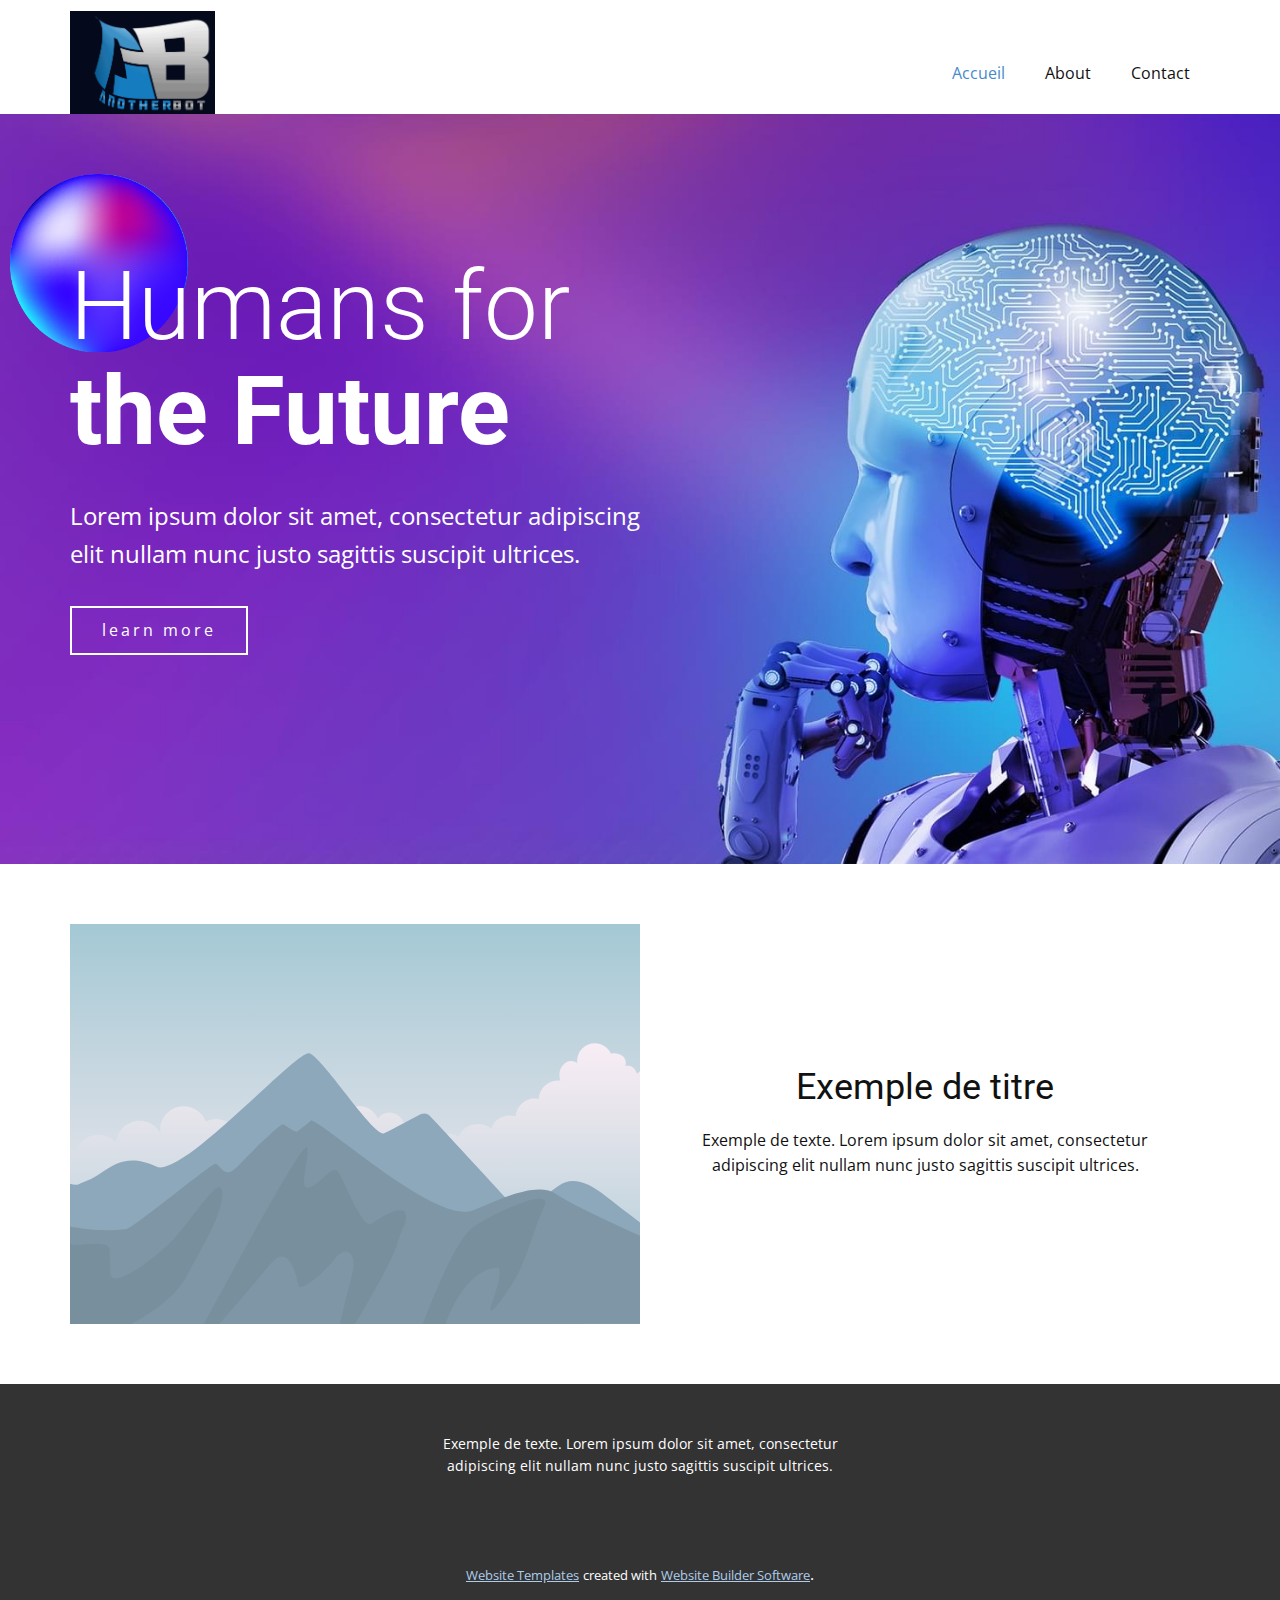
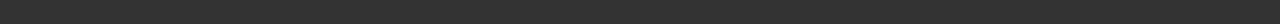
==== index.html @ a8e1d2a5 "new site" ====
<!DOCTYPE html>
<html style="font-size: 16px;">
  <head>
    <meta name="viewport" content="width=device-width, initial-scale=1.0">
    <meta charset="utf-8">
    <meta name="keywords" content="Humans for the Future">
    <meta name="description" content="">
    <meta name="page_type" content="np-template-header-footer-from-plugin">
    <title>Accueil</title>
    <link rel="stylesheet" href="nicepage.css" media="screen">
<link rel="stylesheet" href="Accueil.css" media="screen">
    <script class="u-script" type="text/javascript" src="jquery.js" defer=""></script>
    <script class="u-script" type="text/javascript" src="nicepage.js" defer=""></script>
    <meta name="generator" content="Nicepage 4.2.6, nicepage.com">
    <link id="u-theme-google-font" rel="stylesheet" href="https://fonts.googleapis.com/css?family=Roboto:100,100i,300,300i,400,400i,500,500i,700,700i,900,900i|Open+Sans:300,300i,400,400i,600,600i,700,700i,800,800i">
    
    
    
    <script type="application/ld+json">{
		"@context": "http://schema.org",
		"@type": "Organization",
		"name": "",
		"logo": "images/logoV4_00000.gif"
}</script>
    <meta name="theme-color" content="#478ac9">
    <meta property="og:title" content="Accueil">
    <meta property="og:type" content="website">
  </head>
  <body data-home-page="Accueil.html" data-home-page-title="Accueil" class="u-body"><header class="u-clearfix u-header u-header" id="sec-7fdd"><div class="u-clearfix u-sheet u-sheet-1">
        <a href="https://nicepage.com" class="u-image u-logo u-image-1" data-image-width="1217" data-image-height="878">
          <img src="images/logoV4_00000.gif" class="u-logo-image u-logo-image-1">
        </a>
        <nav class="u-menu u-menu-dropdown u-offcanvas u-menu-1">
          <div class="menu-collapse" style="font-size: 1rem; letter-spacing: 0px;">
            <a class="u-button-style u-custom-left-right-menu-spacing u-custom-padding-bottom u-custom-top-bottom-menu-spacing u-nav-link u-text-active-palette-1-base u-text-hover-palette-2-base" href="#">
              <svg viewBox="0 0 24 24"><use xmlns:xlink="http://www.w3.org/1999/xlink" xlink:href="#menu-hamburger"></use></svg>
              <svg version="1.1" xmlns="http://www.w3.org/2000/svg" xmlns:xlink="http://www.w3.org/1999/xlink"><defs><symbol id="menu-hamburger" viewBox="0 0 16 16" style="width: 16px; height: 16px;"><rect y="1" width="16" height="2"></rect><rect y="7" width="16" height="2"></rect><rect y="13" width="16" height="2"></rect>
</symbol>
</defs></svg>
            </a>
          </div>
          <div class="u-nav-container">
            <ul class="u-nav u-unstyled u-nav-1"><li class="u-nav-item"><a class="u-button-style u-nav-link u-text-active-palette-1-base u-text-hover-palette-2-base" href="Accueil.html" style="padding: 10px 20px;">Accueil</a>
</li><li class="u-nav-item"><a class="u-button-style u-nav-link u-text-active-palette-1-base u-text-hover-palette-2-base" href="About.html" style="padding: 10px 20px;">About</a>
</li><li class="u-nav-item"><a class="u-button-style u-nav-link u-text-active-palette-1-base u-text-hover-palette-2-base" href="Contact.html" style="padding: 10px 20px;">Contact</a>
</li></ul>
          </div>
          <div class="u-nav-container-collapse">
            <div class="u-black u-container-style u-inner-container-layout u-opacity u-opacity-95 u-sidenav">
              <div class="u-inner-container-layout u-sidenav-overflow">
                <div class="u-menu-close"></div>
                <ul class="u-align-center u-nav u-popupmenu-items u-unstyled u-nav-2"><li class="u-nav-item"><a class="u-button-style u-nav-link" href="Accueil.html">Accueil</a>
</li><li class="u-nav-item"><a class="u-button-style u-nav-link" href="About.html">About</a>
</li><li class="u-nav-item"><a class="u-button-style u-nav-link" href="Contact.html">Contact</a>
</li></ul>
              </div>
            </div>
            <div class="u-black u-menu-overlay u-opacity u-opacity-70"></div>
          </div>
        </nav>
      </div></header>
    <section class="u-clearfix u-image u-section-1" id="carousel_2668">
      <div class="u-clearfix u-sheet u-valign-top-xl u-sheet-1">
        <img src="images/circlegradient2.png" alt="" class="u-image u-image-default u-image-1">
        <h1 class="u-text u-text-body-alt-color u-title u-text-1">Humans for <b>the Future</b>
        </h1>
        <p class="u-large-text u-text u-text-body-alt-color u-text-variant u-text-2">Lorem ipsum dolor sit amet, consectetur adipiscing elit nullam nunc justo sagittis suscipit ultrices.</p>
        <a href="https://nicepage.com/website-builder" class="u-border-2 u-border-white u-btn u-button-style u-btn-1">learn more</a>
      </div>
    </section>
    <section class="u-clearfix u-section-2" id="sec-97ec">
      <div class="u-clearfix u-sheet u-sheet-1">
        <div class="u-clearfix u-expanded-width u-layout-wrap u-layout-wrap-1">
          <div class="u-layout">
            <div class="u-layout-row">
              <div class="u-container-style u-image u-layout-cell u-size-30 u-image-1" data-image-width="400" data-image-height="265">
                <div class="u-container-layout u-container-layout-1"></div>
              </div>
              <div class="u-align-center u-container-style u-layout-cell u-size-30 u-layout-cell-2">
                <div class="u-container-layout u-valign-middle u-container-layout-2">
                  <h2 class="u-text u-text-default u-text-1">Exemple de titre</h2>
                  <p class="u-text u-text-default u-text-2"> Exemple de texte. Lorem ipsum dolor sit amet, consectetur adipiscing elit nullam nunc justo sagittis suscipit ultrices.</p>
                </div>
              </div>
            </div>
          </div>
        </div>
      </div>
    </section>
    
    
    <footer class="u-align-center u-clearfix u-footer u-grey-80 u-footer" id="sec-769c"><div class="u-clearfix u-sheet u-sheet-1">
        <p class="u-small-text u-text u-text-variant u-text-1"> Exemple de texte. Lorem ipsum dolor sit amet, consectetur adipiscing elit nullam nunc justo sagittis suscipit ultrices.</p>
      </div></footer>
    <section class="u-backlink u-clearfix u-grey-80">
      <a class="u-link" href="https://nicepage.com/website-templates" target="_blank">
        <span>Website Templates</span>
      </a>
      <p class="u-text">
        <span>created with</span>
      </p>
      <a class="u-link" href="" target="_blank">
        <span>Website Builder Software</span>
      </a>. 
    </section>
  </body>
</html>
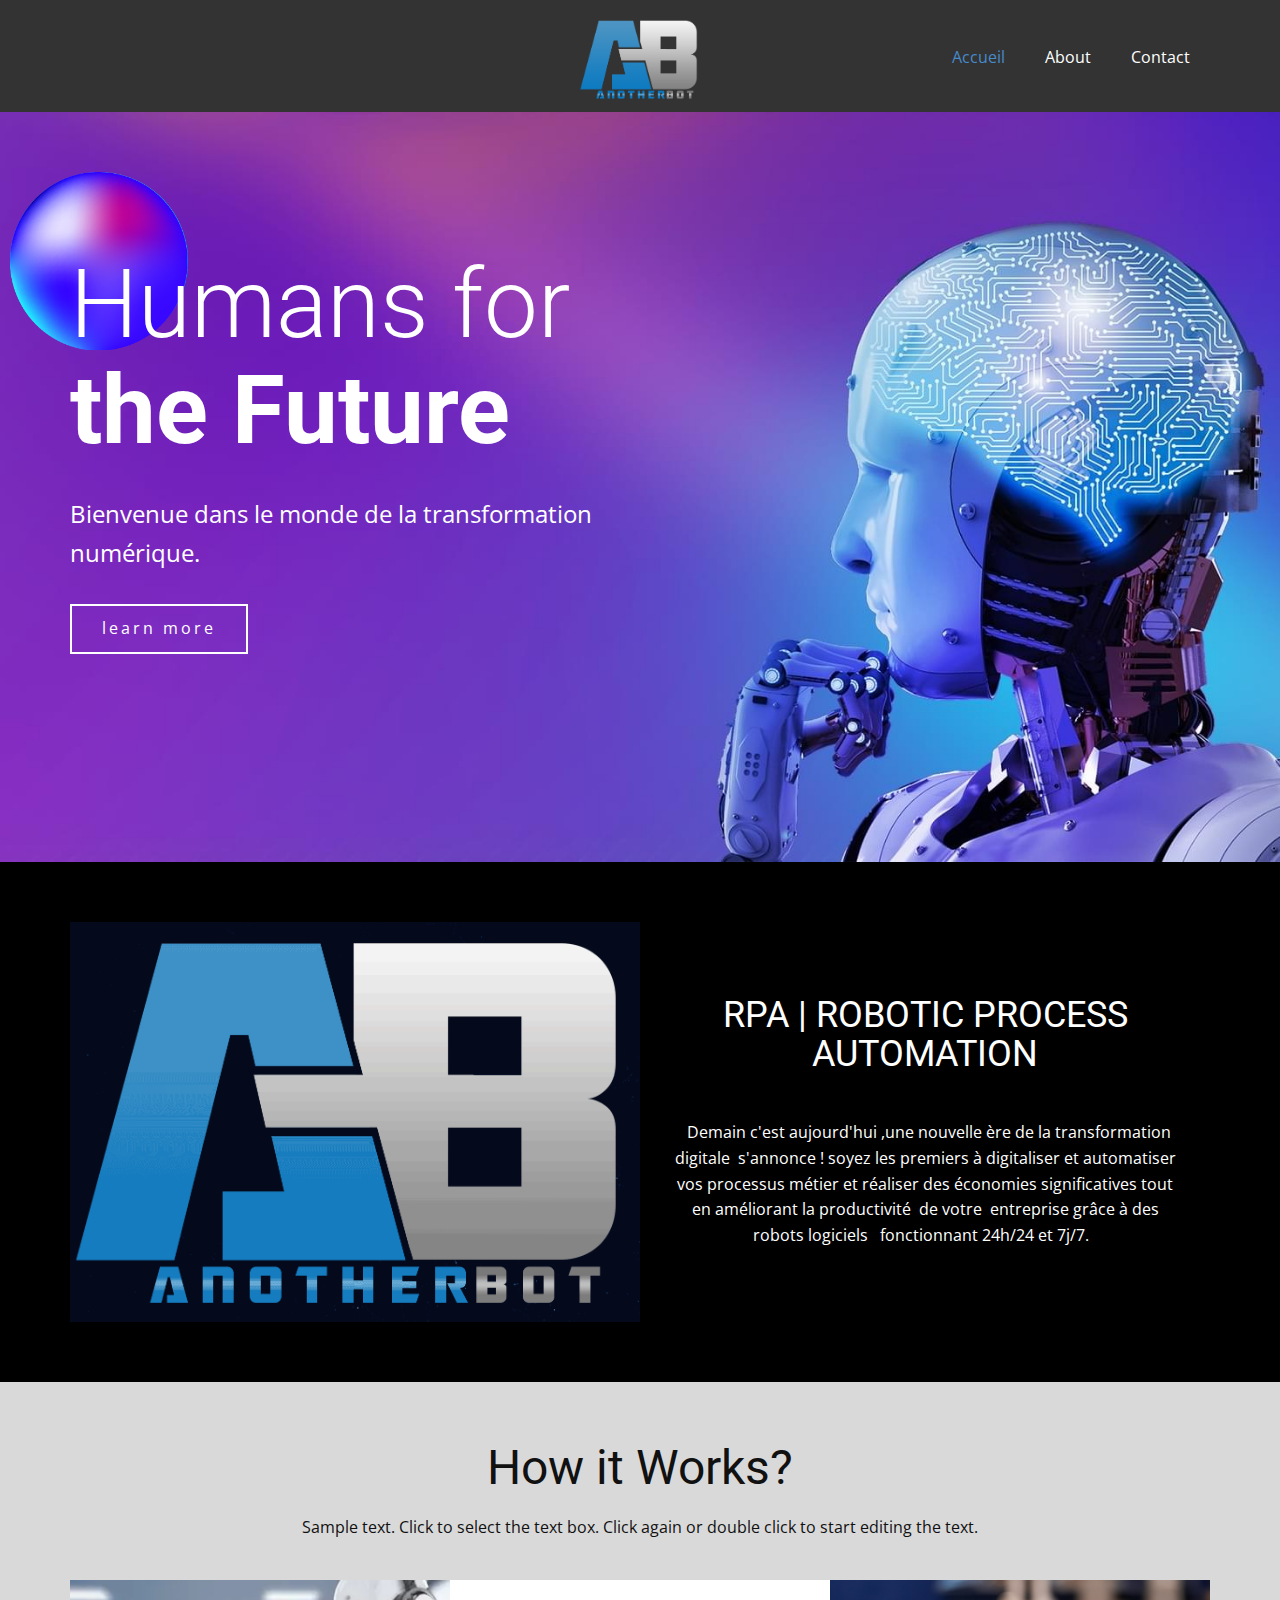
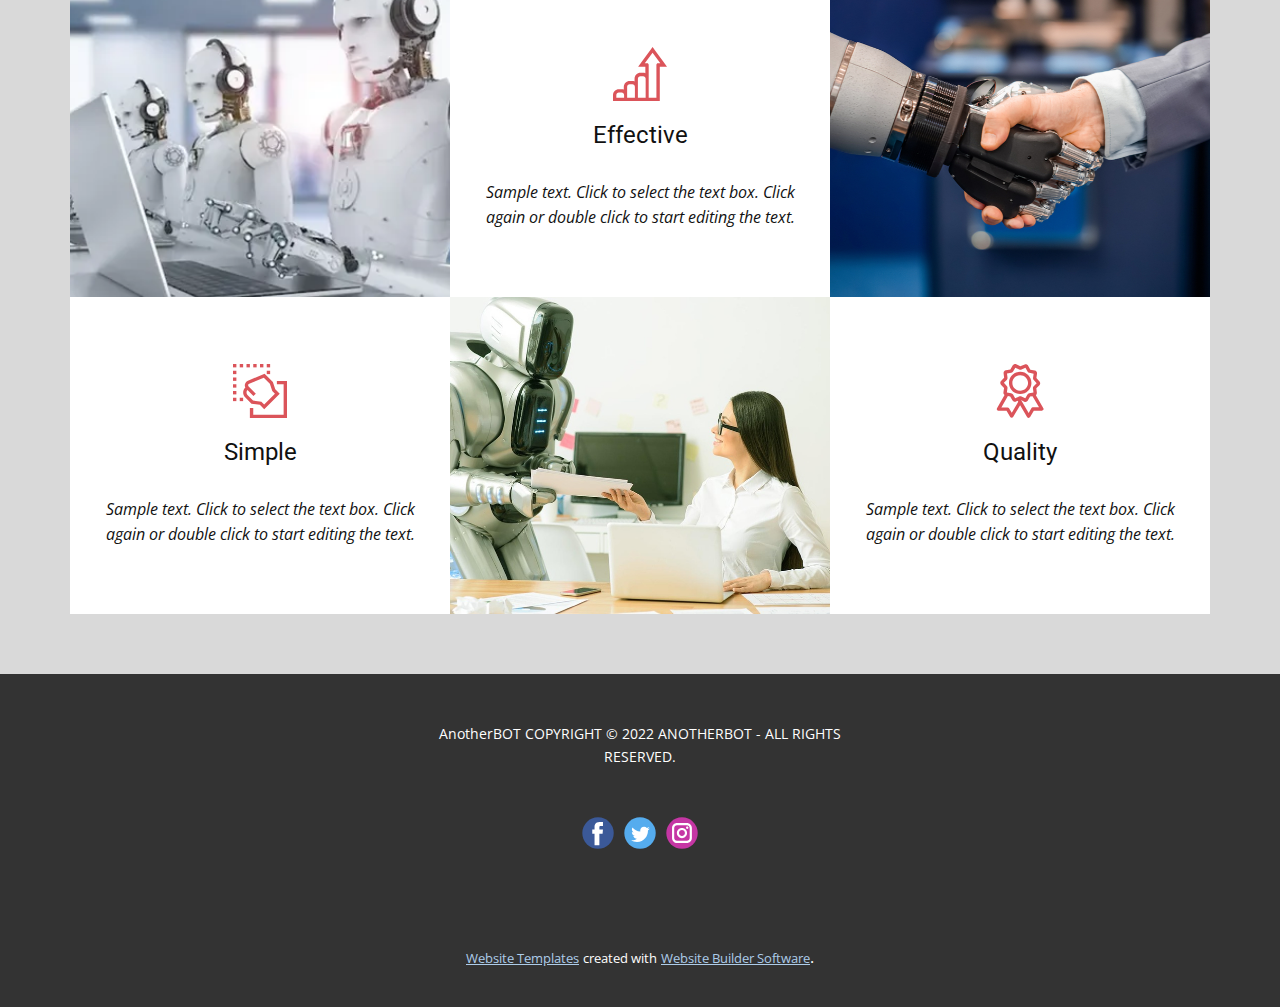
==== commit d52ec75b: "new add" ====
--- a/index.html
+++ b/index.html
@@ -3,7 +3,7 @@
   <head>
     <meta name="viewport" content="width=device-width, initial-scale=1.0">
     <meta charset="utf-8">
-    <meta name="keywords" content="Humans for the Future">
+    <meta name="keywords" content="Humans for the Future, ​​RPA | ROBOTIC PROCESS AUTOMATION, How it Works?">
     <meta name="description" content="">
     <meta name="page_type" content="np-template-header-footer-from-plugin">
     <title>Accueil</title>
@@ -16,19 +16,29 @@
     
     
     
+    
     <script type="application/ld+json">{
 		"@context": "http://schema.org",
 		"@type": "Organization",
 		"name": "",
-		"logo": "images/logoV4_00000.gif"
+		"logo": "images/logoV4.png",
+		"sameAs": [
+				"https://facebook.com/name",
+				"https://twitter.com/name",
+				"https://instagram.com/name"
+		]
 }</script>
     <meta name="theme-color" content="#478ac9">
+    <meta name="twitter:site" content="@">
+    <meta name="twitter:card" content="summary_large_image">
+    <meta name="twitter:title" content="Accueil">
+    <meta name="twitter:description" content="">
     <meta property="og:title" content="Accueil">
     <meta property="og:type" content="website">
   </head>
-  <body data-home-page="Accueil.html" data-home-page-title="Accueil" class="u-body"><header class="u-clearfix u-header u-header" id="sec-7fdd"><div class="u-clearfix u-sheet u-sheet-1">
+  <body data-home-page="Accueil.html" data-home-page-title="Accueil" class="u-body"><header class="u-clearfix u-grey-80 u-header u-sticky-600d u-header" id="sec-7fdd"><div class="u-clearfix u-sheet u-sheet-1">
         <a href="https://nicepage.com" class="u-image u-logo u-image-1" data-image-width="1217" data-image-height="878">
-          <img src="images/logoV4_00000.gif" class="u-logo-image u-logo-image-1">
+          <img src="images/logoV4.png" class="u-logo-image u-logo-image-1">
         </a>
         <nav class="u-menu u-menu-dropdown u-offcanvas u-menu-1">
           <div class="menu-collapse" style="font-size: 1rem; letter-spacing: 0px;">
@@ -39,19 +49,19 @@
 </defs></svg>
             </a>
           </div>
-          <div class="u-nav-container">
+          <div class="u-custom-menu u-nav-container">
             <ul class="u-nav u-unstyled u-nav-1"><li class="u-nav-item"><a class="u-button-style u-nav-link u-text-active-palette-1-base u-text-hover-palette-2-base" href="Accueil.html" style="padding: 10px 20px;">Accueil</a>
 </li><li class="u-nav-item"><a class="u-button-style u-nav-link u-text-active-palette-1-base u-text-hover-palette-2-base" href="About.html" style="padding: 10px 20px;">About</a>
-</li><li class="u-nav-item"><a class="u-button-style u-nav-link u-text-active-palette-1-base u-text-hover-palette-2-base" href="Contact.html" style="padding: 10px 20px;">Contact</a>
+</li><li class="u-nav-item"><a class="u-button-style u-nav-link u-text-active-palette-1-base u-text-hover-palette-2-base" href="mailto:asahlali@another-bot.com" style="padding: 10px 20px;">Contact</a>
 </li></ul>
           </div>
-          <div class="u-nav-container-collapse">
+          <div class="u-custom-menu u-nav-container-collapse">
             <div class="u-black u-container-style u-inner-container-layout u-opacity u-opacity-95 u-sidenav">
               <div class="u-inner-container-layout u-sidenav-overflow">
                 <div class="u-menu-close"></div>
-                <ul class="u-align-center u-nav u-popupmenu-items u-unstyled u-nav-2"><li class="u-nav-item"><a class="u-button-style u-nav-link" href="Accueil.html">Accueil</a>
-</li><li class="u-nav-item"><a class="u-button-style u-nav-link" href="About.html">About</a>
-</li><li class="u-nav-item"><a class="u-button-style u-nav-link" href="Contact.html">Contact</a>
+                <ul class="u-align-center u-nav u-popupmenu-items u-unstyled u-nav-2"><li class="u-nav-item"><a class="u-button-style u-nav-link" href="Accueil.html" style="padding: 10px 20px;">Accueil</a>
+</li><li class="u-nav-item"><a class="u-button-style u-nav-link" href="About.html" style="padding: 10px 20px;">About</a>
+</li><li class="u-nav-item"><a class="u-button-style u-nav-link" href="mailto:asahlali@another-bot.com" style="padding: 10px 20px;">Contact</a>
 </li></ul>
               </div>
             </div>
@@ -64,22 +74,80 @@
         <img src="images/circlegradient2.png" alt="" class="u-image u-image-default u-image-1">
         <h1 class="u-text u-text-body-alt-color u-title u-text-1">Humans for <b>the Future</b>
         </h1>
-        <p class="u-large-text u-text u-text-body-alt-color u-text-variant u-text-2">Lorem ipsum dolor sit amet, consectetur adipiscing elit nullam nunc justo sagittis suscipit ultrices.</p>
+        <p class="u-large-text u-text u-text-body-alt-color u-text-variant u-text-2"> Bienvenue dans le monde de la transformation numérique.</p>
         <a href="https://nicepage.com/website-builder" class="u-border-2 u-border-white u-btn u-button-style u-btn-1">learn more</a>
       </div>
     </section>
-    <section class="u-clearfix u-section-2" id="sec-97ec">
+    <section class="u-black u-clearfix u-section-2" id="sec-97ec">
       <div class="u-clearfix u-sheet u-sheet-1">
         <div class="u-clearfix u-expanded-width u-layout-wrap u-layout-wrap-1">
           <div class="u-layout">
             <div class="u-layout-row">
-              <div class="u-container-style u-image u-layout-cell u-size-30 u-image-1" data-image-width="400" data-image-height="265">
+              <div class="u-container-style u-image u-layout-cell u-size-30 u-image-1" data-image-width="1217" data-image-height="878">
                 <div class="u-container-layout u-container-layout-1"></div>
               </div>
               <div class="u-align-center u-container-style u-layout-cell u-size-30 u-layout-cell-2">
                 <div class="u-container-layout u-valign-middle u-container-layout-2">
-                  <h2 class="u-text u-text-default u-text-1">Exemple de titre</h2>
-                  <p class="u-text u-text-default u-text-2"> Exemple de texte. Lorem ipsum dolor sit amet, consectetur adipiscing elit nullam nunc justo sagittis suscipit ultrices.</p>
+                  <h2 class="u-text u-text-default u-text-1"> RPA | ROBOTIC PROCESS AUTOMATION</h2>
+                  <p class="u-text u-text-default u-text-2">
+                    <br>&nbsp;&nbsp;Demain c'est aujourd'hui ,une nouvelle ère de la transformation digitale &nbsp;s'annonce ! soyez les premiers à digitaliser et automatiser vos processus métier et réaliser des économies significatives tout en améliorant la productivité &nbsp;de votre &nbsp;entreprise grâce à des robots logiciels &nbsp;&nbsp;fonctionnant 24h/24 et 7j/7.&nbsp;&nbsp;
+                  </p>
+                </div>
+              </div>
+            </div>
+          </div>
+        </div>
+      </div>
+    </section>
+    <section class="u-align-center-xs u-clearfix u-grey-15 u-section-3" id="sec-973d">
+      <div class="u-clearfix u-sheet u-valign-middle u-sheet-1">
+        <h1 class="u-align-center u-text u-text-default u-text-1">How it Works?</h1>
+        <p class="u-align-center u-text u-text-default u-text-2">Sample text. Click to select the text box. Click again or double click to start editing the text.</p>
+        <div class="u-clearfix u-expanded-width u-gutter-0 u-layout-wrap u-layout-wrap-1">
+          <div class="u-gutter-0 u-layout">
+            <div class="u-layout-col">
+              <div class="u-size-30">
+                <div class="u-layout-row">
+                  <div class="u-align-center u-container-style u-image u-layout-cell u-left-cell u-size-20 u-image-1" data-image-width="600" data-image-height="300">
+                    <div class="u-container-layout u-valign-middle u-container-layout-1"></div>
+                  </div>
+                  <div class="u-container-style u-layout-cell u-size-20 u-white u-layout-cell-2">
+                    <div class="u-container-layout u-valign-middle u-container-layout-2"><span class="u-icon u-icon-circle u-text-palette-2-base u-icon-1">
+                    <svg class="u-svg-link" preserveAspectRatio="xMidYMin slice" viewBox="0 0 128 128" style=""><use xmlns:xlink="http://www.w3.org/1999/xlink" xlink:href="#svg-68b8"></use></svg>
+                    <svg xmlns="http://www.w3.org/2000/svg" xmlns:xlink="http://www.w3.org/1999/xlink" version="1.1" xml:space="preserve" class="u-svg-content" viewBox="0 0 128 128" id="svg-68b8"><path d="m93.8 13.5 18.4 25.2h-5.7c-2 0-3.6 1.6-3.6 3.6v77.7h-18.3v-77.7c0-2-1.6-3.6-3.6-3.6h-5.7l18.5-25.2m-22.4 55.6c3.3 0 6 2.7 6 6.1v44.8h-18.4v-44.8c0-3.3 2.7-6.1 6-6.1h6.4m-25.5 19.4c3.3 0 6 2.7 6 6.1v25.4h-18.4v-25.5c0-3.3 2.7-6.1 6-6.1h6.4m-25.6 19.4c3.3 0 6 2.7 6 6.1v6.1h-18.4v-6.1c0-3.3 2.7-6.1 6-6.1h6.4m73.5-107.8-6.4 8.7-18.4 25.2-9.4 12.8h17.1v15.4c-1.6-0.7-3.4-1-5.2-1h-6.5c-7.7 0-13.9 6.3-13.9 14.1v6.3c-1.6-0.7-3.4-1-5.2-1h-6.4c-7.7 0-13.9 6.3-13.9 14.1v6.3c-1.6-0.7-3.4-1-5.2-1h-6.4c-7.7-0.1-14 6.2-14 14v14.1h110.9v-81.3h17.1l-9.4-12.8-18.4-25.2-6.4-8.7z"></path></svg>
+                  </span>
+                      <h4 class="u-align-center u-text u-text-default u-text-3">Effective</h4>
+                      <p class="u-align-center u-text u-text-4">Sample text. Click to select the text box. Click again or double click to start editing the text.</p>
+                    </div>
+                  </div>
+                  <div class="u-align-center u-container-style u-image u-layout-cell u-right-cell u-size-20 u-image-2" data-image-width="800" data-image-height="600">
+                    <div class="u-container-layout u-valign-middle u-container-layout-3"></div>
+                  </div>
+                </div>
+              </div>
+              <div class="u-size-30">
+                <div class="u-layout-row">
+                  <div class="u-container-style u-layout-cell u-left-cell u-size-20 u-white u-layout-cell-4">
+                    <div class="u-container-layout u-valign-middle u-container-layout-4"><span class="u-icon u-icon-circle u-text-palette-2-base u-icon-2">
+                    <svg class="u-svg-link" preserveAspectRatio="xMidYMin slice" viewBox="0 0 128 128" style=""><use xmlns:xlink="http://www.w3.org/1999/xlink" xlink:href="#svg-936d"></use></svg>
+                    <svg xmlns="http://www.w3.org/2000/svg" xmlns:xlink="http://www.w3.org/1999/xlink" version="1.1" xml:space="preserve" class="u-svg-content" viewBox="0 0 128 128" id="svg-936d"><polygon points="104 40 104 48 120 48 120 120 48 120 48 104 40 104 40 128 128 128 128 40"></polygon><rect x="80" width="8" height="8"></rect><rect x="16" width="8" height="8"></rect><rect x="32" width="8" height="8"></rect><rect x="16" y="80" width="8" height="8"></rect><rect x="48" width="8" height="8"></rect><rect x="64" width="8" height="8"></rect><rect width="8" height="8"></rect><rect y="48" width="8" height="8"></rect><rect y="64" width="8" height="8"></rect><rect y="32" width="8" height="8"></rect><rect y="16" width="8" height="8"></rect><rect x="80" y="16" width="8" height="8"></rect><rect y="80" width="8" height="8"></rect><path d="m63.6 96.8 10.4 10.4 36.8-36.8-10.6-10.6-5.7-17-19.6-19.5-39.5 16.2c-6.1 2.5-9.1 9.5-6.5 15.7l0.3 0.6-0.5 0.5c-6.2 6.2-6.2 16.4 0 22.6l15.1 15.1 19.8 2.8zm-31.6-29.2c0-2.1 0.8-4.2 2.3-5.7l14.1 14.1 5.7-5.7-17-17c-1.6-1.6-1.6-4.1 0-5.7 0.4-0.4 0.8-0.7 1.3-0.9l34.6-14 14.4 14.4 5.7 17 6.3 6.3-25.5 25.5-6.6-6.6-19.8-2.8-13.2-13.3c-1.5-1.5-2.3-3.5-2.3-5.6z"></path></svg>
+                  </span>
+                      <h4 class="u-align-center u-text u-text-5">Simple</h4>
+                      <p class="u-align-center u-text u-text-6">Sample text. Click to select the text box. Click again or double click to start editing the text.</p>
+                    </div>
+                  </div>
+                  <div class="u-align-center u-container-style u-image u-layout-cell u-size-20 u-image-3" data-image-width="1200" data-image-height="630">
+                    <div class="u-container-layout u-valign-middle u-container-layout-5"></div>
+                  </div>
+                  <div class="u-container-style u-layout-cell u-right-cell u-size-20 u-white u-layout-cell-6">
+                    <div class="u-container-layout u-valign-middle u-container-layout-6"><span class="u-icon u-icon-circle u-text-palette-2-base u-icon-3">
+                    <svg class="u-svg-link" preserveAspectRatio="xMidYMin slice" viewBox="0 0 128 128" style=""><use xmlns:xlink="http://www.w3.org/1999/xlink" xlink:href="#svg-dba1"></use></svg>
+                    <svg xmlns="http://www.w3.org/2000/svg" xmlns:xlink="http://www.w3.org/1999/xlink" version="1.1" xml:space="preserve" class="u-svg-content" viewBox="0 0 128 128" id="svg-dba1"><path d="m119.4 104.8-17.8-30.8c1.6-1.3 2.5-3.4 2.4-5.6l-1.3-10.7 7.4-7.6c2.3-2.3 2.4-6.1 0.2-8.8l-7.4-7.9 1.5-10.8c0.3-3.2-2-6.4-5.2-7l-10.7-2.1-5.2-9.4c-1.1-2.2-3.3-3.5-5.8-3.5-0.8 0-1.5 0.1-2.3 0.4l-10.4 4.4-9.6-4.6c-0.9-0.5-1.9-0.7-3-0.7-0.6 0-1.3 0.1-1.9 0.3-1.6 0.5-2.9 1.5-3.8 3l-5.3 9.4-10.7 1.9c-3.4 0.6-5.7 3.7-5.4 7.1l1.3 10.7-7.4 7.6c-2.3 2.3-2.4 6.1-0.2 8.8l7.4 7.9-1.5 10.8c-0.3 2.3 0.8 4.6 2.7 5.9l-17.9 31.3c-0.7 1.1-0.7 2.6-0.1 3.9v0.1l0.1 0.1c0.8 1.2 2 1.9 3.4 1.9h19.2l8.7 14.9c0.8 1.2 2 1.9 3.4 1.9s2.8-0.8 3.5-2l16.6-27.9 16.8 28.3c0.8 1.2 2 1.9 3.4 1.9s2.8-0.8 3.5-2l8.7-15.3h19.2c1.4 0 2.7-0.8 3.4-1.9 0.9-1.1 0.9-2.7 0.1-3.9zm-34.9 11.3-17.9-30.5 7.4 3.6c0.9 0.4 1.8 0.6 2.9 0.6 2.4 0 4.6-1.2 5.7-3.2l5.3-9.4 5.8-1 15.4 26.6h-14.7c-1.4 0-2.8 0.8-3.5 2l-6.4 11.3zm-40-0.3-6.5-11c-0.8-1.2-2-1.9-3.4-1.9h-14.8l15.5-27 5.4 0.9 5.2 9.3c1.1 2.2 3.3 3.5 5.8 3.5 0.8 0 1.5-0.1 2.3-0.4l0.5-0.1 3.9-1.8 1.4 2.4-15.3 26.1zm-11.9-78.1c1.4-1.4 2.1-3.4 1.8-5.3l-1.2-10 10.2-1.8c1.9-0.3 3.6-1.6 4.6-3.2l4.9-8.8 9 4.3c0.9 0.5 1.9 0.7 2.9 0.7s2-0.2 2.9-0.7l9.2-4.1 4.9 9.1c1.1 1.7 2.7 2.9 4.5 3.1l10 1.9-1.4 10c-0.3 1.9 0.3 4 1.7 5.3l6.9 7.3-7 7.1c-1.5 1.4-2.1 3.4-1.8 5.3l1.2 9.9-9.9 1.6c-2 0.3-3.7 1.6-4.6 3.2l-4.9 8.8-9-4.3c-0.9-0.5-1.9-0.7-2.9-0.7s-2 0.2-2.9 0.7l-9.2 4.2-4.9-9c-1.1-1.7-2.8-2.9-4.6-3.1l-10.1-1.8 1.4-10c0.3-1.9-0.3-4-1.7-5.3l-6.8-7.4 6.8-7z"></path><path d="m64.5 71c14.7 0 26.6-11.7 26.6-26.2 0-14.4-11.9-26.2-26.6-26.2s-26.6 11.7-26.6 26.2 11.9 26.2 26.6 26.2zm0-44.4c10.2 0 18.6 8.2 18.6 18.3s-8.3 18.3-18.6 18.3c-10.2 0-18.6-8.2-18.6-18.3s8.4-18.3 18.6-18.3z"></path></svg>
+                  </span>
+                      <h4 class="u-align-center u-text u-text-7">Quality</h4>
+                      <p class="u-align-center u-text u-text-8">Sample text. Click to select the text box. Click again or double click to start editing the text.</p>
+                    </div>
+                  </div>
                 </div>
               </div>
             </div>
@@ -90,7 +158,23 @@
     
     
     <footer class="u-align-center u-clearfix u-footer u-grey-80 u-footer" id="sec-769c"><div class="u-clearfix u-sheet u-sheet-1">
-        <p class="u-small-text u-text u-text-variant u-text-1"> Exemple de texte. Lorem ipsum dolor sit amet, consectetur adipiscing elit nullam nunc justo sagittis suscipit ultrices.</p>
+        <p class="u-small-text u-text u-text-variant u-text-1">AnotherBOT ​COPYRIGHT © 2022 ANOTHERBOT - ALL RIGHTS RESERVED.</p>
+        <div class="u-social-icons u-spacing-10 u-social-icons-1">
+          <a class="u-social-url" title="facebook" target="_blank" href="https://facebook.com/name"><span class="u-icon u-social-facebook u-social-icon u-icon-1"><svg class="u-svg-link" preserveAspectRatio="xMidYMin slice" viewBox="0 0 112 112" style=""><use xmlns:xlink="http://www.w3.org/1999/xlink" xlink:href="#svg-334d"></use></svg><svg class="u-svg-content" viewBox="0 0 112 112" x="0" y="0" id="svg-334d"><circle fill="currentColor" cx="56.1" cy="56.1" r="55"></circle><path fill="#FFFFFF" d="M73.5,31.6h-9.1c-1.4,0-3.6,0.8-3.6,3.9v8.5h12.6L72,58.3H60.8v40.8H43.9V58.3h-8V43.9h8v-9.2
+c0-6.7,3.1-17,17-17h12.5v13.9H73.5z"></path></svg></span>
+          </a>
+          <a class="u-social-url" title="twitter" target="_blank" href="https://twitter.com/name"><span class="u-icon u-social-icon u-social-twitter u-icon-2"><svg class="u-svg-link" preserveAspectRatio="xMidYMin slice" viewBox="0 0 112 112" style=""><use xmlns:xlink="http://www.w3.org/1999/xlink" xlink:href="#svg-8bf2"></use></svg><svg class="u-svg-content" viewBox="0 0 112 112" x="0" y="0" id="svg-8bf2"><circle fill="currentColor" class="st0" cx="56.1" cy="56.1" r="55"></circle><path fill="#FFFFFF" d="M83.8,47.3c0,0.6,0,1.2,0,1.7c0,17.7-13.5,38.2-38.2,38.2C38,87.2,31,85,25,81.2c1,0.1,2.1,0.2,3.2,0.2
+c6.3,0,12.1-2.1,16.7-5.7c-5.9-0.1-10.8-4-12.5-9.3c0.8,0.2,1.7,0.2,2.5,0.2c1.2,0,2.4-0.2,3.5-0.5c-6.1-1.2-10.8-6.7-10.8-13.1
+c0-0.1,0-0.1,0-0.2c1.8,1,3.9,1.6,6.1,1.7c-3.6-2.4-6-6.5-6-11.2c0-2.5,0.7-4.8,1.8-6.7c6.6,8.1,16.5,13.5,27.6,14
+c-0.2-1-0.3-2-0.3-3.1c0-7.4,6-13.4,13.4-13.4c3.9,0,7.3,1.6,9.8,4.2c3.1-0.6,5.9-1.7,8.5-3.3c-1,3.1-3.1,5.8-5.9,7.4
+c2.7-0.3,5.3-1,7.7-2.1C88.7,43,86.4,45.4,83.8,47.3z"></path></svg></span>
+          </a>
+          <a class="u-social-url" title="instagram" target="_blank" href="https://instagram.com/name"><span class="u-icon u-social-icon u-social-instagram u-icon-3"><svg class="u-svg-link" preserveAspectRatio="xMidYMin slice" viewBox="0 0 112 112" style=""><use xmlns:xlink="http://www.w3.org/1999/xlink" xlink:href="#svg-7329"></use></svg><svg class="u-svg-content" viewBox="0 0 112 112" x="0" y="0" id="svg-7329"><circle fill="currentColor" cx="56.1" cy="56.1" r="55"></circle><path fill="#FFFFFF" d="M55.9,38.2c-9.9,0-17.9,8-17.9,17.9C38,66,46,74,55.9,74c9.9,0,17.9-8,17.9-17.9C73.8,46.2,65.8,38.2,55.9,38.2
+z M55.9,66.4c-5.7,0-10.3-4.6-10.3-10.3c-0.1-5.7,4.6-10.3,10.3-10.3c5.7,0,10.3,4.6,10.3,10.3C66.2,61.8,61.6,66.4,55.9,66.4z"></path><path fill="#FFFFFF" d="M74.3,33.5c-2.3,0-4.2,1.9-4.2,4.2s1.9,4.2,4.2,4.2s4.2-1.9,4.2-4.2S76.6,33.5,74.3,33.5z"></path><path fill="#FFFFFF" d="M73.1,21.3H38.6c-9.7,0-17.5,7.9-17.5,17.5v34.5c0,9.7,7.9,17.6,17.5,17.6h34.5c9.7,0,17.5-7.9,17.5-17.5V38.8
+C90.6,29.1,82.7,21.3,73.1,21.3z M83,73.3c0,5.5-4.5,9.9-9.9,9.9H38.6c-5.5,0-9.9-4.5-9.9-9.9V38.8c0-5.5,4.5-9.9,9.9-9.9h34.5
+c5.5,0,9.9,4.5,9.9,9.9V73.3z"></path></svg></span>
+          </a>
+        </div>
       </div></footer>
     <section class="u-backlink u-clearfix u-grey-80">
       <a class="u-link" href="https://nicepage.com/website-templates" target="_blank">
--- a/nicepage.css
+++ b/nicepage.css
@@ -20998,12 +20998,12 @@
 .u-container-layout.u-color-1-dark-3:before,
 .u-table-alt-color-1-dark-3 tr:nth-child(even) {
   color: #ffffff;
-  background-color: #292e33;
+  background-color: #333129;
 }
 .u-button-style.u-color-1-dark-3,
 .u-button-style.u-color-1-dark-3[class*="u-border-"] {
   color: #ffffff !important;
-  background-color: #292e33 !important;
+  background-color: #333129 !important;
 }
 .u-button-style.u-color-1-dark-3:hover,
 .u-button-style.u-color-1-dark-3[class*="u-border-"]:hover,
@@ -21016,7 +21016,7 @@
 li.active > .u-button-style.u-button-style.u-color-1-dark-3,
 li.active > .u-button-style.u-button-style.u-color-1-dark-3[class*="u-border-"] {
   color: #ffffff !important;
-  background-color: #25292e !important;
+  background-color: #2e2c25 !important;
 }
 .u-hover-color-1-dark-3:hover,
 .u-hover-color-1-dark-3[class*="u-border-"]:hover,
@@ -21039,10 +21039,10 @@
 li.active > a.u-button-style.u-button-style.u-active-color-1-dark-3,
 li.active > a.u-button-style.u-button-style.u-active-color-1-dark-3[class*="u-border-"] {
   color: #ffffff !important;
-  background-color: #292e33 !important;
+  background-color: #333129 !important;
 }
 a.u-link.u-hover-color-1-dark-3:hover {
-  color: #292e33 !important;
+  color: #333129 !important;
 }
 .u-color-1-dark-2,
 .u-body.u-color-1-dark-2,
@@ -21050,12 +21050,12 @@
 .u-container-layout.u-color-1-dark-2:before,
 .u-table-alt-color-1-dark-2 tr:nth-child(even) {
   color: #ffffff;
-  background-color: #425465;
+  background-color: #72683f;
 }
 .u-button-style.u-color-1-dark-2,
 .u-button-style.u-color-1-dark-2[class*="u-border-"] {
   color: #ffffff !important;
-  background-color: #425465 !important;
+  background-color: #72683f !important;
 }
 .u-button-style.u-color-1-dark-2:hover,
 .u-button-style.u-color-1-dark-2[class*="u-border-"]:hover,
@@ -21068,7 +21068,7 @@
 li.active > .u-button-style.u-button-style.u-color-1-dark-2,
 li.active > .u-button-style.u-button-style.u-color-1-dark-2[class*="u-border-"] {
   color: #ffffff !important;
-  background-color: #3b4c5b !important;
+  background-color: #675e39 !important;
 }
 .u-hover-color-1-dark-2:hover,
 .u-hover-color-1-dark-2[class*="u-border-"]:hover,
@@ -21091,10 +21091,10 @@
 li.active > a.u-button-style.u-button-style.u-active-color-1-dark-2,
 li.active > a.u-button-style.u-button-style.u-active-color-1-dark-2[class*="u-border-"] {
   color: #ffffff !important;
-  background-color: #425465 !important;
+  background-color: #72683f !important;
 }
 a.u-link.u-hover-color-1-dark-2:hover {
-  color: #425465 !important;
+  color: #72683f !important;
 }
 .u-color-1-dark-1,
 .u-body.u-color-1-dark-1,
@@ -21102,12 +21102,12 @@
 .u-container-layout.u-color-1-dark-1:before,
 .u-table-alt-color-1-dark-1 tr:nth-child(even) {
   color: #ffffff;
-  background-color: #4c7397;
+  background-color: #b29a36;
 }
 .u-button-style.u-color-1-dark-1,
 .u-button-style.u-color-1-dark-1[class*="u-border-"] {
   color: #ffffff !important;
-  background-color: #4c7397 !important;
+  background-color: #b29a36 !important;
 }
 .u-button-style.u-color-1-dark-1:hover,
 .u-button-style.u-color-1-dark-1[class*="u-border-"]:hover,
@@ -21120,7 +21120,7 @@
 li.active > .u-button-style.u-button-style.u-color-1-dark-1,
 li.active > .u-button-style.u-button-style.u-color-1-dark-1[class*="u-border-"] {
   color: #ffffff !important;
-  background-color: #446888 !important;
+  background-color: #a08b31 !important;
 }
 .u-hover-color-1-dark-1:hover,
 .u-hover-color-1-dark-1[class*="u-border-"]:hover,
@@ -21143,23 +21143,23 @@
 li.active > a.u-button-style.u-button-style.u-active-color-1-dark-1,
 li.active > a.u-button-style.u-button-style.u-active-color-1-dark-1[class*="u-border-"] {
   color: #ffffff !important;
-  background-color: #4c7397 !important;
+  background-color: #b29a36 !important;
 }
 a.u-link.u-hover-color-1-dark-1:hover {
-  color: #4c7397 !important;
+  color: #b29a36 !important;
 }
 .u-color-1,
 .u-body.u-color-1,
 .u-container-style.u-color-1:before,
 .u-container-layout.u-color-1:before,
 .u-table-alt-color-1 tr:nth-child(even) {
-  color: #ffffff;
-  background-color: #478ac9;
+  color: #111111;
+  background-color: #f1c50e;
 }
 .u-button-style.u-color-1,
 .u-button-style.u-color-1[class*="u-border-"] {
-  color: #ffffff !important;
-  background-color: #478ac9 !important;
+  color: #111111 !important;
+  background-color: #f1c50e !important;
 }
 .u-button-style.u-color-1:hover,
 .u-button-style.u-color-1[class*="u-border-"]:hover,
@@ -21171,8 +21171,8 @@
 .u-button-style.u-button-style.u-color-1[class*="u-border-"].active,
 li.active > .u-button-style.u-button-style.u-color-1,
 li.active > .u-button-style.u-button-style.u-color-1[class*="u-border-"] {
-  color: #ffffff !important;
-  background-color: #387cbd !important;
+  color: #111111 !important;
+  background-color: #d9b10d !important;
 }
 .u-hover-color-1:hover,
 .u-hover-color-1[class*="u-border-"]:hover,
@@ -21194,24 +21194,24 @@
 a.u-button-style.u-button-style.active > .u-active-color-1[class*="u-border-"],
 li.active > a.u-button-style.u-button-style.u-active-color-1,
 li.active > a.u-button-style.u-button-style.u-active-color-1[class*="u-border-"] {
-  color: #ffffff !important;
-  background-color: #478ac9 !important;
+  color: #111111 !important;
+  background-color: #f1c50e !important;
 }
 a.u-link.u-hover-color-1:hover {
-  color: #478ac9 !important;
+  color: #f1c50e !important;
 }
 .u-color-1-light-1,
 .u-body.u-color-1-light-1,
 .u-container-style.u-color-1-light-1:before,
 .u-container-layout.u-color-1-light-1:before,
 .u-table-alt-color-1-light-1 tr:nth-child(even) {
-  color: #ffffff;
-  background-color: #77aad9;
+  color: #111111;
+  background-color: #f5d654;
 }
 .u-button-style.u-color-1-light-1,
 .u-button-style.u-color-1-light-1[class*="u-border-"] {
-  color: #ffffff !important;
-  background-color: #77aad9 !important;
+  color: #111111 !important;
+  background-color: #f5d654 !important;
 }
 .u-button-style.u-color-1-light-1:hover,
 .u-button-style.u-color-1-light-1[class*="u-border-"]:hover,
@@ -21223,8 +21223,8 @@
 .u-button-style.u-button-style.u-color-1-light-1[class*="u-border-"].active,
 li.active > .u-button-style.u-button-style.u-color-1-light-1,
 li.active > .u-button-style.u-button-style.u-color-1-light-1[class*="u-border-"] {
-  color: #ffffff !important;
-  background-color: #5d9ad2 !important;
+  color: #111111 !important;
+  background-color: #f3cf35 !important;
 }
 .u-hover-color-1-light-1:hover,
 .u-hover-color-1-light-1[class*="u-border-"]:hover,
@@ -21246,11 +21246,11 @@
 a.u-button-style.u-button-style.active > .u-active-color-1-light-1[class*="u-border-"],
 li.active > a.u-button-style.u-button-style.u-active-color-1-light-1,
 li.active > a.u-button-style.u-button-style.u-active-color-1-light-1[class*="u-border-"] {
-  color: #ffffff !important;
-  background-color: #77aad9 !important;
+  color: #111111 !important;
+  background-color: #f5d654 !important;
 }
 a.u-link.u-hover-color-1-light-1:hover {
-  color: #77aad9 !important;
+  color: #f5d654 !important;
 }
 .u-color-1-light-2,
 .u-body.u-color-1-light-2,
@@ -21258,12 +21258,12 @@
 .u-container-layout.u-color-1-light-2:before,
 .u-table-alt-color-1-light-2 tr:nth-child(even) {
   color: #111111;
-  background-color: #adcce9;
+  background-color: #f9e79b;
 }
 .u-button-style.u-color-1-light-2,
 .u-button-style.u-color-1-light-2[class*="u-border-"] {
   color: #111111 !important;
-  background-color: #adcce9 !important;
+  background-color: #f9e79b !important;
 }
 .u-button-style.u-color-1-light-2:hover,
 .u-button-style.u-color-1-light-2[class*="u-border-"]:hover,
@@ -21276,7 +21276,7 @@
 li.active > .u-button-style.u-button-style.u-color-1-light-2,
 li.active > .u-button-style.u-button-style.u-color-1-light-2[class*="u-border-"] {
   color: #111111 !important;
-  background-color: #8db8e0 !important;
+  background-color: #f7de75 !important;
 }
 .u-hover-color-1-light-2:hover,
 .u-hover-color-1-light-2[class*="u-border-"]:hover,
@@ -21299,10 +21299,10 @@
 li.active > a.u-button-style.u-button-style.u-active-color-1-light-2,
 li.active > a.u-button-style.u-button-style.u-active-color-1-light-2[class*="u-border-"] {
   color: #111111 !important;
-  background-color: #adcce9 !important;
+  background-color: #f9e79b !important;
 }
 a.u-link.u-hover-color-1-light-2:hover {
-  color: #adcce9 !important;
+  color: #f9e79b !important;
 }
 .u-color-1-light-3,
 .u-body.u-color-1-light-3,
@@ -21310,12 +21310,12 @@
 .u-container-layout.u-color-1-light-3:before,
 .u-table-alt-color-1-light-3 tr:nth-child(even) {
   color: #111111;
-  background-color: #e9f2fa;
+  background-color: #fef9e6;
 }
 .u-button-style.u-color-1-light-3,
 .u-button-style.u-color-1-light-3[class*="u-border-"] {
   color: #111111 !important;
-  background-color: #e9f2fa !important;
+  background-color: #fef9e6 !important;
 }
 .u-button-style.u-color-1-light-3:hover,
 .u-button-style.u-color-1-light-3[class*="u-border-"]:hover,
@@ -21328,7 +21328,7 @@
 li.active > .u-button-style.u-button-style.u-color-1-light-3,
 li.active > .u-button-style.u-button-style.u-color-1-light-3[class*="u-border-"] {
   color: #111111 !important;
-  background-color: #c2dbf1 !important;
+  background-color: #fceeb7 !important;
 }
 .u-hover-color-1-light-3:hover,
 .u-hover-color-1-light-3[class*="u-border-"]:hover,
@@ -21351,23 +21351,23 @@
 li.active > a.u-button-style.u-button-style.u-active-color-1-light-3,
 li.active > a.u-button-style.u-button-style.u-active-color-1-light-3[class*="u-border-"] {
   color: #111111 !important;
-  background-color: #e9f2fa !important;
+  background-color: #fef9e6 !important;
 }
 a.u-link.u-hover-color-1-light-3:hover {
-  color: #e9f2fa !important;
+  color: #fef9e6 !important;
 }
 .u-color-1-base,
 .u-body.u-color-1-base,
 .u-container-style.u-color-1-base:before,
 .u-container-layout.u-color-1-base:before,
 .u-table-alt-color-1-base tr:nth-child(even) {
-  color: #ffffff;
-  background-color: #478ac9;
+  color: #111111;
+  background-color: #f1c50e;
 }
 .u-button-style.u-color-1-base,
 .u-button-style.u-color-1-base[class*="u-border-"] {
-  color: #ffffff !important;
-  background-color: #478ac9 !important;
+  color: #111111 !important;
+  background-color: #f1c50e !important;
 }
 .u-button-style.u-color-1-base:hover,
 .u-button-style.u-color-1-base[class*="u-border-"]:hover,
@@ -21379,8 +21379,8 @@
 .u-button-style.u-button-style.u-color-1-base[class*="u-border-"].active,
 li.active > .u-button-style.u-button-style.u-color-1-base,
 li.active > .u-button-style.u-button-style.u-color-1-base[class*="u-border-"] {
-  color: #ffffff !important;
-  background-color: #387cbd !important;
+  color: #111111 !important;
+  background-color: #d9b10d !important;
 }
 .u-hover-color-1-base:hover,
 .u-hover-color-1-base[class*="u-border-"]:hover,
@@ -21402,11 +21402,11 @@
 a.u-button-style.u-button-style.active > .u-active-color-1-base[class*="u-border-"],
 li.active > a.u-button-style.u-button-style.u-active-color-1-base,
 li.active > a.u-button-style.u-button-style.u-active-color-1-base[class*="u-border-"] {
-  color: #ffffff !important;
-  background-color: #478ac9 !important;
+  color: #111111 !important;
+  background-color: #f1c50e !important;
 }
 a.u-link.u-hover-color-1-base:hover {
-  color: #478ac9 !important;
+  color: #f1c50e !important;
 }
 .u-color-2-dark-3,
 .u-body.u-color-2-dark-3,
@@ -21414,12 +21414,12 @@
 .u-container-layout.u-color-2-dark-3:before,
 .u-table-alt-color-2-dark-3 tr:nth-child(even) {
   color: #ffffff;
-  background-color: #332929;
+  background-color: #293332;
 }
 .u-button-style.u-color-2-dark-3,
 .u-button-style.u-color-2-dark-3[class*="u-border-"] {
   color: #ffffff !important;
-  background-color: #332929 !important;
+  background-color: #293332 !important;
 }
 .u-button-style.u-color-2-dark-3:hover,
 .u-button-style.u-color-2-dark-3[class*="u-border-"]:hover,
@@ -21432,7 +21432,7 @@
 li.active > .u-button-style.u-button-style.u-color-2-dark-3,
 li.active > .u-button-style.u-button-style.u-color-2-dark-3[class*="u-border-"] {
   color: #ffffff !important;
-  background-color: #2e2525 !important;
+  background-color: #252e2d !important;
 }
 .u-hover-color-2-dark-3:hover,
 .u-hover-color-2-dark-3[class*="u-border-"]:hover,
@@ -21455,10 +21455,10 @@
 li.active > a.u-button-style.u-button-style.u-active-color-2-dark-3,
 li.active > a.u-button-style.u-button-style.u-active-color-2-dark-3[class*="u-border-"] {
   color: #ffffff !important;
-  background-color: #332929 !important;
+  background-color: #293332 !important;
 }
 a.u-link.u-hover-color-2-dark-3:hover {
-  color: #332929 !important;
+  color: #293332 !important;
 }
 .u-color-2-dark-2,
 .u-body.u-color-2-dark-2,
@@ -21466,12 +21466,12 @@
 .u-container-layout.u-color-2-dark-2:before,
 .u-table-alt-color-2-dark-2 tr:nth-child(even) {
   color: #ffffff;
-  background-color: #6b4748;
+  background-color: #41807c;
 }
 .u-button-style.u-color-2-dark-2,
 .u-button-style.u-color-2-dark-2[class*="u-border-"] {
   color: #ffffff !important;
-  background-color: #6b4748 !important;
+  background-color: #41807c !important;
 }
 .u-button-style.u-color-2-dark-2:hover,
 .u-button-style.u-color-2-dark-2[class*="u-border-"]:hover,
@@ -21484,7 +21484,7 @@
 li.active > .u-button-style.u-button-style.u-color-2-dark-2,
 li.active > .u-button-style.u-button-style.u-color-2-dark-2[class*="u-border-"] {
   color: #ffffff !important;
-  background-color: #604041 !important;
+  background-color: #3a7370 !important;
 }
 .u-hover-color-2-dark-2:hover,
 .u-hover-color-2-dark-2[class*="u-border-"]:hover,
@@ -21507,10 +21507,10 @@
 li.active > a.u-button-style.u-button-style.u-active-color-2-dark-2,
 li.active > a.u-button-style.u-button-style.u-active-color-2-dark-2[class*="u-border-"] {
   color: #ffffff !important;
-  background-color: #6b4748 !important;
+  background-color: #41807c !important;
 }
 a.u-link.u-hover-color-2-dark-2:hover {
-  color: #6b4748 !important;
+  color: #41807c !important;
 }
 .u-color-2-dark-1,
 .u-body.u-color-2-dark-1,
@@ -21518,12 +21518,12 @@
 .u-container-layout.u-color-2-dark-1:before,
 .u-table-alt-color-2-dark-1 tr:nth-child(even) {
   color: #ffffff;
-  background-color: #a35559;
+  background-color: #2cccc4;
 }
 .u-button-style.u-color-2-dark-1,
 .u-button-style.u-color-2-dark-1[class*="u-border-"] {
   color: #ffffff !important;
-  background-color: #a35559 !important;
+  background-color: #2cccc4 !important;
 }
 .u-button-style.u-color-2-dark-1:hover,
 .u-button-style.u-color-2-dark-1[class*="u-border-"]:hover,
@@ -21536,7 +21536,7 @@
 li.active > .u-button-style.u-button-style.u-color-2-dark-1,
 li.active > .u-button-style.u-button-style.u-color-2-dark-1[class*="u-border-"] {
   color: #ffffff !important;
-  background-color: #934c50 !important;
+  background-color: #28b8b0 !important;
 }
 .u-hover-color-2-dark-1:hover,
 .u-hover-color-2-dark-1[class*="u-border-"]:hover,
@@ -21559,23 +21559,23 @@
 li.active > a.u-button-style.u-button-style.u-active-color-2-dark-1,
 li.active > a.u-button-style.u-button-style.u-active-color-2-dark-1[class*="u-border-"] {
   color: #ffffff !important;
-  background-color: #a35559 !important;
+  background-color: #2cccc4 !important;
 }
 a.u-link.u-hover-color-2-dark-1:hover {
-  color: #a35559 !important;
+  color: #2cccc4 !important;
 }
 .u-color-2,
 .u-body.u-color-2,
 .u-container-style.u-color-2:before,
 .u-container-layout.u-color-2:before,
 .u-table-alt-color-2 tr:nth-child(even) {
-  color: #ffffff;
-  background-color: #db545a;
+  color: #111111;
+  background-color: #3be8e0;
 }
 .u-button-style.u-color-2,
 .u-button-style.u-color-2[class*="u-border-"] {
-  color: #ffffff !important;
-  background-color: #db545a !important;
+  color: #111111 !important;
+  background-color: #3be8e0 !important;
 }
 .u-button-style.u-color-2:hover,
 .u-button-style.u-color-2[class*="u-border-"]:hover,
@@ -21587,8 +21587,8 @@
 .u-button-style.u-button-style.u-color-2[class*="u-border-"].active,
 li.active > .u-button-style.u-button-style.u-color-2,
 li.active > .u-button-style.u-button-style.u-color-2[class*="u-border-"] {
-  color: #ffffff !important;
-  background-color: #d63b42 !important;
+  color: #111111 !important;
+  background-color: #21e5dc !important;
 }
 .u-hover-color-2:hover,
 .u-hover-color-2[class*="u-border-"]:hover,
@@ -21610,24 +21610,24 @@
 a.u-button-style.u-button-style.active > .u-active-color-2[class*="u-border-"],
 li.active > a.u-button-style.u-button-style.u-active-color-2,
 li.active > a.u-button-style.u-button-style.u-active-color-2[class*="u-border-"] {
-  color: #ffffff !important;
-  background-color: #db545a !important;
+  color: #111111 !important;
+  background-color: #3be8e0 !important;
 }
 a.u-link.u-hover-color-2:hover {
-  color: #db545a !important;
+  color: #3be8e0 !important;
 }
 .u-color-2-light-1,
 .u-body.u-color-2-light-1,
 .u-container-style.u-color-2-light-1:before,
 .u-container-layout.u-color-2-light-1:before,
 .u-table-alt-color-2-light-1 tr:nth-child(even) {
-  color: #ffffff;
-  background-color: #e68387;
+  color: #111111;
+  background-color: #72efe9;
 }
 .u-button-style.u-color-2-light-1,
 .u-button-style.u-color-2-light-1[class*="u-border-"] {
-  color: #ffffff !important;
-  background-color: #e68387 !important;
+  color: #111111 !important;
+  background-color: #72efe9 !important;
 }
 .u-button-style.u-color-2-light-1:hover,
 .u-button-style.u-color-2-light-1[class*="u-border-"]:hover,
@@ -21639,8 +21639,8 @@
 .u-button-style.u-button-style.u-color-2-light-1[class*="u-border-"].active,
 li.active > .u-button-style.u-button-style.u-color-2-light-1,
 li.active > .u-button-style.u-button-style.u-color-2-light-1[class*="u-border-"] {
-  color: #ffffff !important;
-  background-color: #e0656a !important;
+  color: #111111 !important;
+  background-color: #52ebe4 !important;
 }
 .u-hover-color-2-light-1:hover,
 .u-hover-color-2-light-1[class*="u-border-"]:hover,
@@ -21662,11 +21662,11 @@
 a.u-button-style.u-button-style.active > .u-active-color-2-light-1[class*="u-border-"],
 li.active > a.u-button-style.u-button-style.u-active-color-2-light-1,
 li.active > a.u-button-style.u-button-style.u-active-color-2-light-1[class*="u-border-"] {
-  color: #ffffff !important;
-  background-color: #e68387 !important;
+  color: #111111 !important;
+  background-color: #72efe9 !important;
 }
 a.u-link.u-hover-color-2-light-1:hover {
-  color: #e68387 !important;
+  color: #72efe9 !important;
 }
 .u-color-2-light-2,
 .u-body.u-color-2-light-2,
@@ -21674,12 +21674,12 @@
 .u-container-layout.u-color-2-light-2:before,
 .u-table-alt-color-2-light-2 tr:nth-child(even) {
   color: #111111;
-  background-color: #f1b5b8;
+  background-color: #adf6f2;
 }
 .u-button-style.u-color-2-light-2,
 .u-button-style.u-color-2-light-2[class*="u-border-"] {
   color: #111111 !important;
-  background-color: #f1b5b8 !important;
+  background-color: #adf6f2 !important;
 }
 .u-button-style.u-color-2-light-2:hover,
 .u-button-style.u-color-2-light-2[class*="u-border-"]:hover,
@@ -21692,7 +21692,7 @@
 li.active > .u-button-style.u-button-style.u-color-2-light-2,
 li.active > .u-button-style.u-button-style.u-color-2-light-2[class*="u-border-"] {
   color: #111111 !important;
-  background-color: #ea9296 !important;
+  background-color: #87f2ec !important;
 }
 .u-hover-color-2-light-2:hover,
 .u-hover-color-2-light-2[class*="u-border-"]:hover,
@@ -21715,10 +21715,10 @@
 li.active > a.u-button-style.u-button-style.u-active-color-2-light-2,
 li.active > a.u-button-style.u-button-style.u-active-color-2-light-2[class*="u-border-"] {
   color: #111111 !important;
-  background-color: #f1b5b8 !important;
+  background-color: #adf6f2 !important;
 }
 a.u-link.u-hover-color-2-light-2:hover {
-  color: #f1b5b8 !important;
+  color: #adf6f2 !important;
 }
 .u-color-2-light-3,
 .u-body.u-color-2-light-3,
@@ -21726,12 +21726,12 @@
 .u-container-layout.u-color-2-light-3:before,
 .u-table-alt-color-2-light-3 tr:nth-child(even) {
   color: #111111;
-  background-color: #fbeced;
+  background-color: #eafdfc;
 }
 .u-button-style.u-color-2-light-3,
 .u-button-style.u-color-2-light-3[class*="u-border-"] {
   color: #111111 !important;
-  background-color: #fbeced !important;
+  background-color: #eafdfc !important;
 }
 .u-button-style.u-color-2-light-3:hover,
 .u-button-style.u-color-2-light-3[class*="u-border-"]:hover,
@@ -21744,7 +21744,7 @@
 li.active > .u-button-style.u-button-style.u-color-2-light-3,
 li.active > .u-button-style.u-button-style.u-color-2-light-3[class*="u-border-"] {
   color: #111111 !important;
-  background-color: #f3c4c7 !important;
+  background-color: #bef9f6 !important;
 }
 .u-hover-color-2-light-3:hover,
 .u-hover-color-2-light-3[class*="u-border-"]:hover,
@@ -21767,10 +21767,10 @@
 li.active > a.u-button-style.u-button-style.u-active-color-2-light-3,
 li.active > a.u-button-style.u-button-style.u-active-color-2-light-3[class*="u-border-"] {
   color: #111111 !important;
-  background-color: #fbeced !important;
+  background-color: #eafdfc !important;
 }
 a.u-link.u-hover-color-2-light-3:hover {
-  color: #fbeced !important;
+  color: #eafdfc !important;
 }
 .u-color-2-base,
 .u-body.u-color-2-base,
@@ -21778,12 +21778,12 @@
 .u-container-layout.u-color-2-base:before,
 .u-table-alt-color-2-base tr:nth-child(even) {
   color: #ffffff;
-  background-color: #db545a;
+  background-color: #2cccc4;
 }
 .u-button-style.u-color-2-base,
 .u-button-style.u-color-2-base[class*="u-border-"] {
   color: #ffffff !important;
-  background-color: #db545a !important;
+  background-color: #2cccc4 !important;
 }
 .u-button-style.u-color-2-base:hover,
 .u-button-style.u-color-2-base[class*="u-border-"]:hover,
@@ -21796,7 +21796,7 @@
 li.active > .u-button-style.u-button-style.u-color-2-base,
 li.active > .u-button-style.u-button-style.u-color-2-base[class*="u-border-"] {
   color: #ffffff !important;
-  background-color: #d63b42 !important;
+  background-color: #28b8b0 !important;
 }
 .u-hover-color-2-base:hover,
 .u-hover-color-2-base[class*="u-border-"]:hover,
@@ -21819,10 +21819,10 @@
 li.active > a.u-button-style.u-button-style.u-active-color-2-base,
 li.active > a.u-button-style.u-button-style.u-active-color-2-base[class*="u-border-"] {
   color: #ffffff !important;
-  background-color: #db545a !important;
+  background-color: #2cccc4 !important;
 }
 a.u-link.u-hover-color-2-base:hover {
-  color: #db545a !important;
+  color: #2cccc4 !important;
 }
 .u-color-3-dark-3,
 .u-body.u-color-3-dark-3,
@@ -21830,12 +21830,12 @@
 .u-container-layout.u-color-3-dark-3:before,
 .u-table-alt-color-3-dark-3 tr:nth-child(even) {
   color: #ffffff;
-  background-color: #333129;
+  background-color: #292d33;
 }
 .u-button-style.u-color-3-dark-3,
 .u-button-style.u-color-3-dark-3[class*="u-border-"] {
   color: #ffffff !important;
-  background-color: #333129 !important;
+  background-color: #292d33 !important;
 }
 .u-button-style.u-color-3-dark-3:hover,
 .u-button-style.u-color-3-dark-3[class*="u-border-"]:hover,
@@ -21848,7 +21848,7 @@
 li.active > .u-button-style.u-button-style.u-color-3-dark-3,
 li.active > .u-button-style.u-button-style.u-color-3-dark-3[class*="u-border-"] {
   color: #ffffff !important;
-  background-color: #2e2c25 !important;
+  background-color: #25292e !important;
 }
 .u-hover-color-3-dark-3:hover,
 .u-hover-color-3-dark-3[class*="u-border-"]:hover,
@@ -21871,10 +21871,10 @@
 li.active > a.u-button-style.u-button-style.u-active-color-3-dark-3,
 li.active > a.u-button-style.u-button-style.u-active-color-3-dark-3[class*="u-border-"] {
   color: #ffffff !important;
-  background-color: #333129 !important;
+  background-color: #292d33 !important;
 }
 a.u-link.u-hover-color-3-dark-3:hover {
-  color: #333129 !important;
+  color: #292d33 !important;
 }
 .u-color-3-dark-2,
 .u-body.u-color-3-dark-2,
@@ -21882,12 +21882,12 @@
 .u-container-layout.u-color-3-dark-2:before,
 .u-table-alt-color-3-dark-2 tr:nth-child(even) {
   color: #ffffff;
-  background-color: #72683f;
+  background-color: #555c66;
 }
 .u-button-style.u-color-3-dark-2,
 .u-button-style.u-color-3-dark-2[class*="u-border-"] {
   color: #ffffff !important;
-  background-color: #72683f !important;
+  background-color: #555c66 !important;
 }
 .u-button-style.u-color-3-dark-2:hover,
 .u-button-style.u-color-3-dark-2[class*="u-border-"]:hover,
@@ -21900,7 +21900,7 @@
 li.active > .u-button-style.u-button-style.u-color-3-dark-2,
 li.active > .u-button-style.u-button-style.u-color-3-dark-2[class*="u-border-"] {
   color: #ffffff !important;
-  background-color: #675e39 !important;
+  background-color: #4d535c !important;
 }
 .u-hover-color-3-dark-2:hover,
 .u-hover-color-3-dark-2[class*="u-border-"]:hover,
@@ -21923,10 +21923,10 @@
 li.active > a.u-button-style.u-button-style.u-active-color-3-dark-2,
 li.active > a.u-button-style.u-button-style.u-active-color-3-dark-2[class*="u-border-"] {
   color: #ffffff !important;
-  background-color: #72683f !important;
+  background-color: #555c66 !important;
 }
 a.u-link.u-hover-color-3-dark-2:hover {
-  color: #72683f !important;
+  color: #555c66 !important;
 }
 .u-color-3-dark-1,
 .u-body.u-color-3-dark-1,
@@ -21934,12 +21934,12 @@
 .u-container-layout.u-color-3-dark-1:before,
 .u-table-alt-color-3-dark-1 tr:nth-child(even) {
   color: #ffffff;
-  background-color: #b29a36;
+  background-color: #858e99;
 }
 .u-button-style.u-color-3-dark-1,
 .u-button-style.u-color-3-dark-1[class*="u-border-"] {
   color: #ffffff !important;
-  background-color: #b29a36 !important;
+  background-color: #858e99 !important;
 }
 .u-button-style.u-color-3-dark-1:hover,
 .u-button-style.u-color-3-dark-1[class*="u-border-"]:hover,
@@ -21952,7 +21952,7 @@
 li.active > .u-button-style.u-button-style.u-color-3-dark-1,
 li.active > .u-button-style.u-button-style.u-color-3-dark-1[class*="u-border-"] {
   color: #ffffff !important;
-  background-color: #a08b31 !important;
+  background-color: #75808c !important;
 }
 .u-hover-color-3-dark-1:hover,
 .u-hover-color-3-dark-1[class*="u-border-"]:hover,
@@ -21975,10 +21975,10 @@
 li.active > a.u-button-style.u-button-style.u-active-color-3-dark-1,
 li.active > a.u-button-style.u-button-style.u-active-color-3-dark-1[class*="u-border-"] {
   color: #ffffff !important;
-  background-color: #b29a36 !important;
+  background-color: #858e99 !important;
 }
 a.u-link.u-hover-color-3-dark-1:hover {
-  color: #b29a36 !important;
+  color: #858e99 !important;
 }
 .u-color-3,
 .u-body.u-color-3,
@@ -21986,12 +21986,12 @@
 .u-container-layout.u-color-3:before,
 .u-table-alt-color-3 tr:nth-child(even) {
   color: #111111;
-  background-color: #f1c50e;
+  background-color: #b9c1cc;
 }
 .u-button-style.u-color-3,
 .u-button-style.u-color-3[class*="u-border-"] {
   color: #111111 !important;
-  background-color: #f1c50e !important;
+  background-color: #b9c1cc !important;
 }
 .u-button-style.u-color-3:hover,
 .u-button-style.u-color-3[class*="u-border-"]:hover,
@@ -22004,7 +22004,7 @@
 li.active > .u-button-style.u-button-style.u-color-3,
 li.active > .u-button-style.u-button-style.u-color-3[class*="u-border-"] {
   color: #111111 !important;
-  background-color: #d9b10d !important;
+  background-color: #a2adbc !important;
 }
 .u-hover-color-3:hover,
 .u-hover-color-3[class*="u-border-"]:hover,
@@ -22027,10 +22027,10 @@
 li.active > a.u-button-style.u-button-style.u-active-color-3,
 li.active > a.u-button-style.u-button-style.u-active-color-3[class*="u-border-"] {
   color: #111111 !important;
-  background-color: #f1c50e !important;
+  background-color: #b9c1cc !important;
 }
 a.u-link.u-hover-color-3:hover {
-  color: #f1c50e !important;
+  color: #b9c1cc !important;
 }
 .u-color-3-light-1,
 .u-body.u-color-3-light-1,
@@ -22038,12 +22038,12 @@
 .u-container-layout.u-color-3-light-1:before,
 .u-table-alt-color-3-light-1 tr:nth-child(even) {
   color: #111111;
-  background-color: #f5d654;
+  background-color: #ccd3db;
 }
 .u-button-style.u-color-3-light-1,
 .u-button-style.u-color-3-light-1[class*="u-border-"] {
   color: #111111 !important;
-  background-color: #f5d654 !important;
+  background-color: #ccd3db !important;
 }
 .u-button-style.u-color-3-light-1:hover,
 .u-button-style.u-color-3-light-1[class*="u-border-"]:hover,
@@ -22056,7 +22056,7 @@
 li.active > .u-button-style.u-button-style.u-color-3-light-1,
 li.active > .u-button-style.u-button-style.u-color-3-light-1[class*="u-border-"] {
   color: #111111 !important;
-  background-color: #f3cf35 !important;
+  background-color: #b3bec9 !important;
 }
 .u-hover-color-3-light-1:hover,
 .u-hover-color-3-light-1[class*="u-border-"]:hover,
@@ -22079,10 +22079,10 @@
 li.active > a.u-button-style.u-button-style.u-active-color-3-light-1,
 li.active > a.u-button-style.u-button-style.u-active-color-3-light-1[class*="u-border-"] {
   color: #111111 !important;
-  background-color: #f5d654 !important;
+  background-color: #ccd3db !important;
 }
 a.u-link.u-hover-color-3-light-1:hover {
-  color: #f5d654 !important;
+  color: #ccd3db !important;
 }
 .u-color-3-light-2,
 .u-body.u-color-3-light-2,
@@ -22090,12 +22090,12 @@
 .u-container-layout.u-color-3-light-2:before,
 .u-table-alt-color-3-light-2 tr:nth-child(even) {
   color: #111111;
-  background-color: #f9e79b;
+  background-color: #e0e5eb;
 }
 .u-button-style.u-color-3-light-2,
 .u-button-style.u-color-3-light-2[class*="u-border-"] {
   color: #111111 !important;
-  background-color: #f9e79b !important;
+  background-color: #e0e5eb !important;
 }
 .u-button-style.u-color-3-light-2:hover,
 .u-button-style.u-color-3-light-2[class*="u-border-"]:hover,
@@ -22108,7 +22108,7 @@
 li.active > .u-button-style.u-button-style.u-color-3-light-2,
 li.active > .u-button-style.u-button-style.u-color-3-light-2[class*="u-border-"] {
   color: #111111 !important;
-  background-color: #f7de75 !important;
+  background-color: #c4ced9 !important;
 }
 .u-hover-color-3-light-2:hover,
 .u-hover-color-3-light-2[class*="u-border-"]:hover,
@@ -22131,10 +22131,10 @@
 li.active > a.u-button-style.u-button-style.u-active-color-3-light-2,
 li.active > a.u-button-style.u-button-style.u-active-color-3-light-2[class*="u-border-"] {
   color: #111111 !important;
-  background-color: #f9e79b !important;
+  background-color: #e0e5eb !important;
 }
 a.u-link.u-hover-color-3-light-2:hover {
-  color: #f9e79b !important;
+  color: #e0e5eb !important;
 }
 .u-color-3-light-3,
 .u-body.u-color-3-light-3,
@@ -22142,12 +22142,12 @@
 .u-container-layout.u-color-3-light-3:before,
 .u-table-alt-color-3-light-3 tr:nth-child(even) {
   color: #111111;
-  background-color: #fef9e6;
+  background-color: #f5f7fa;
 }
 .u-button-style.u-color-3-light-3,
 .u-button-style.u-color-3-light-3[class*="u-border-"] {
   color: #111111 !important;
-  background-color: #fef9e6 !important;
+  background-color: #f5f7fa !important;
 }
 .u-button-style.u-color-3-light-3:hover,
 .u-button-style.u-color-3-light-3[class*="u-border-"]:hover,
@@ -22160,7 +22160,7 @@
 li.active > .u-button-style.u-button-style.u-color-3-light-3,
 li.active > .u-button-style.u-button-style.u-color-3-light-3[class*="u-border-"] {
   color: #111111 !important;
-  background-color: #fceeb7 !important;
+  background-color: #d4dde9 !important;
 }
 .u-hover-color-3-light-3:hover,
 .u-hover-color-3-light-3[class*="u-border-"]:hover,
@@ -22183,10 +22183,10 @@
 li.active > a.u-button-style.u-button-style.u-active-color-3-light-3,
 li.active > a.u-button-style.u-button-style.u-active-color-3-light-3[class*="u-border-"] {
   color: #111111 !important;
-  background-color: #fef9e6 !important;
+  background-color: #f5f7fa !important;
 }
 a.u-link.u-hover-color-3-light-3:hover {
-  color: #fef9e6 !important;
+  color: #f5f7fa !important;
 }
 .u-color-3-base,
 .u-body.u-color-3-base,
@@ -22194,12 +22194,12 @@
 .u-container-layout.u-color-3-base:before,
 .u-table-alt-color-3-base tr:nth-child(even) {
   color: #111111;
-  background-color: #f1c50e;
+  background-color: #b9c1cc;
 }
 .u-button-style.u-color-3-base,
 .u-button-style.u-color-3-base[class*="u-border-"] {
   color: #111111 !important;
-  background-color: #f1c50e !important;
+  background-color: #b9c1cc !important;
 }
 .u-button-style.u-color-3-base:hover,
 .u-button-style.u-color-3-base[class*="u-border-"]:hover,
@@ -22212,7 +22212,7 @@
 li.active > .u-button-style.u-button-style.u-color-3-base,
 li.active > .u-button-style.u-button-style.u-color-3-base[class*="u-border-"] {
   color: #111111 !important;
-  background-color: #d9b10d !important;
+  background-color: #a2adbc !important;
 }
 .u-hover-color-3-base:hover,
 .u-hover-color-3-base[class*="u-border-"]:hover,
@@ -22235,10 +22235,10 @@
 li.active > a.u-button-style.u-button-style.u-active-color-3-base,
 li.active > a.u-button-style.u-button-style.u-active-color-3-base[class*="u-border-"] {
   color: #111111 !important;
-  background-color: #f1c50e !important;
+  background-color: #b9c1cc !important;
 }
 a.u-link.u-hover-color-3-base:hover {
-  color: #f1c50e !important;
+  color: #b9c1cc !important;
 }
 .u-color-4-dark-3,
 .u-body.u-color-4-dark-3,
@@ -22246,12 +22246,12 @@
 .u-container-layout.u-color-4-dark-3:before,
 .u-table-alt-color-4-dark-3 tr:nth-child(even) {
   color: #ffffff;
-  background-color: #293332;
+  background-color: #292e33;
 }
 .u-button-style.u-color-4-dark-3,
 .u-button-style.u-color-4-dark-3[class*="u-border-"] {
   color: #ffffff !important;
-  background-color: #293332 !important;
+  background-color: #292e33 !important;
 }
 .u-button-style.u-color-4-dark-3:hover,
 .u-button-style.u-color-4-dark-3[class*="u-border-"]:hover,
@@ -22264,7 +22264,7 @@
 li.active > .u-button-style.u-button-style.u-color-4-dark-3,
 li.active > .u-button-style.u-button-style.u-color-4-dark-3[class*="u-border-"] {
   color: #ffffff !important;
-  background-color: #252e2d !important;
+  background-color: #25292e !important;
 }
 .u-hover-color-4-dark-3:hover,
 .u-hover-color-4-dark-3[class*="u-border-"]:hover,
@@ -22287,10 +22287,10 @@
 li.active > a.u-button-style.u-button-style.u-active-color-4-dark-3,
 li.active > a.u-button-style.u-button-style.u-active-color-4-dark-3[class*="u-border-"] {
   color: #ffffff !important;
-  background-color: #293332 !important;
+  background-color: #292e33 !important;
 }
 a.u-link.u-hover-color-4-dark-3:hover {
-  color: #293332 !important;
+  color: #292e33 !important;
 }
 .u-color-4-dark-2,
 .u-body.u-color-4-dark-2,
@@ -22298,12 +22298,12 @@
 .u-container-layout.u-color-4-dark-2:before,
 .u-table-alt-color-4-dark-2 tr:nth-child(even) {
   color: #ffffff;
-  background-color: #41807c;
+  background-color: #425465;
 }
 .u-button-style.u-color-4-dark-2,
 .u-button-style.u-color-4-dark-2[class*="u-border-"] {
   color: #ffffff !important;
-  background-color: #41807c !important;
+  background-color: #425465 !important;
 }
 .u-button-style.u-color-4-dark-2:hover,
 .u-button-style.u-color-4-dark-2[class*="u-border-"]:hover,
@@ -22316,7 +22316,7 @@
 li.active > .u-button-style.u-button-style.u-color-4-dark-2,
 li.active > .u-button-style.u-button-style.u-color-4-dark-2[class*="u-border-"] {
   color: #ffffff !important;
-  background-color: #3a7370 !important;
+  background-color: #3b4c5b !important;
 }
 .u-hover-color-4-dark-2:hover,
 .u-hover-color-4-dark-2[class*="u-border-"]:hover,
@@ -22339,10 +22339,10 @@
 li.active > a.u-button-style.u-button-style.u-active-color-4-dark-2,
 li.active > a.u-button-style.u-button-style.u-active-color-4-dark-2[class*="u-border-"] {
   color: #ffffff !important;
-  background-color: #41807c !important;
+  background-color: #425465 !important;
 }
 a.u-link.u-hover-color-4-dark-2:hover {
-  color: #41807c !important;
+  color: #425465 !important;
 }
 .u-color-4-dark-1,
 .u-body.u-color-4-dark-1,
@@ -22350,12 +22350,12 @@
 .u-container-layout.u-color-4-dark-1:before,
 .u-table-alt-color-4-dark-1 tr:nth-child(even) {
   color: #ffffff;
-  background-color: #2cccc4;
+  background-color: #4c7397;
 }
 .u-button-style.u-color-4-dark-1,
 .u-button-style.u-color-4-dark-1[class*="u-border-"] {
   color: #ffffff !important;
-  background-color: #2cccc4 !important;
+  background-color: #4c7397 !important;
 }
 .u-button-style.u-color-4-dark-1:hover,
 .u-button-style.u-color-4-dark-1[class*="u-border-"]:hover,
@@ -22368,7 +22368,7 @@
 li.active > .u-button-style.u-button-style.u-color-4-dark-1,
 li.active > .u-button-style.u-button-style.u-color-4-dark-1[class*="u-border-"] {
   color: #ffffff !important;
-  background-color: #28b8b0 !important;
+  background-color: #446888 !important;
 }
 .u-hover-color-4-dark-1:hover,
 .u-hover-color-4-dark-1[class*="u-border-"]:hover,
@@ -22391,23 +22391,23 @@
 li.active > a.u-button-style.u-button-style.u-active-color-4-dark-1,
 li.active > a.u-button-style.u-button-style.u-active-color-4-dark-1[class*="u-border-"] {
   color: #ffffff !important;
-  background-color: #2cccc4 !important;
+  background-color: #4c7397 !important;
 }
 a.u-link.u-hover-color-4-dark-1:hover {
-  color: #2cccc4 !important;
+  color: #4c7397 !important;
 }
 .u-color-4,
 .u-body.u-color-4,
 .u-container-style.u-color-4:before,
 .u-container-layout.u-color-4:before,
 .u-table-alt-color-4 tr:nth-child(even) {
-  color: #111111;
-  background-color: #3be8e0;
+  color: #ffffff;
+  background-color: #478ac9;
 }
 .u-button-style.u-color-4,
 .u-button-style.u-color-4[class*="u-border-"] {
-  color: #111111 !important;
-  background-color: #3be8e0 !important;
+  color: #ffffff !important;
+  background-color: #478ac9 !important;
 }
 .u-button-style.u-color-4:hover,
 .u-button-style.u-color-4[class*="u-border-"]:hover,
@@ -22419,8 +22419,8 @@
 .u-button-style.u-button-style.u-color-4[class*="u-border-"].active,
 li.active > .u-button-style.u-button-style.u-color-4,
 li.active > .u-button-style.u-button-style.u-color-4[class*="u-border-"] {
-  color: #111111 !important;
-  background-color: #21e5dc !important;
+  color: #ffffff !important;
+  background-color: #387cbd !important;
 }
 .u-hover-color-4:hover,
 .u-hover-color-4[class*="u-border-"]:hover,
@@ -22442,24 +22442,24 @@
 a.u-button-style.u-button-style.active > .u-active-color-4[class*="u-border-"],
 li.active > a.u-button-style.u-button-style.u-active-color-4,
 li.active > a.u-button-style.u-button-style.u-active-color-4[class*="u-border-"] {
-  color: #111111 !important;
-  background-color: #3be8e0 !important;
+  color: #ffffff !important;
+  background-color: #478ac9 !important;
 }
 a.u-link.u-hover-color-4:hover {
-  color: #3be8e0 !important;
+  color: #478ac9 !important;
 }
 .u-color-4-light-1,
 .u-body.u-color-4-light-1,
 .u-container-style.u-color-4-light-1:before,
 .u-container-layout.u-color-4-light-1:before,
 .u-table-alt-color-4-light-1 tr:nth-child(even) {
-  color: #111111;
-  background-color: #72efe9;
+  color: #ffffff;
+  background-color: #77aad9;
 }
 .u-button-style.u-color-4-light-1,
 .u-button-style.u-color-4-light-1[class*="u-border-"] {
-  color: #111111 !important;
-  background-color: #72efe9 !important;
+  color: #ffffff !important;
+  background-color: #77aad9 !important;
 }
 .u-button-style.u-color-4-light-1:hover,
 .u-button-style.u-color-4-light-1[class*="u-border-"]:hover,
@@ -22471,8 +22471,8 @@
 .u-button-style.u-button-style.u-color-4-light-1[class*="u-border-"].active,
 li.active > .u-button-style.u-button-style.u-color-4-light-1,
 li.active > .u-button-style.u-button-style.u-color-4-light-1[class*="u-border-"] {
-  color: #111111 !important;
-  background-color: #52ebe4 !important;
+  color: #ffffff !important;
+  background-color: #5d9ad2 !important;
 }
 .u-hover-color-4-light-1:hover,
 .u-hover-color-4-light-1[class*="u-border-"]:hover,
@@ -22494,11 +22494,11 @@
 a.u-button-style.u-button-style.active > .u-active-color-4-light-1[class*="u-border-"],
 li.active > a.u-button-style.u-button-style.u-active-color-4-light-1,
 li.active > a.u-button-style.u-button-style.u-active-color-4-light-1[class*="u-border-"] {
-  color: #111111 !important;
-  background-color: #72efe9 !important;
+  color: #ffffff !important;
+  background-color: #77aad9 !important;
 }
 a.u-link.u-hover-color-4-light-1:hover {
-  color: #72efe9 !important;
+  color: #77aad9 !important;
 }
 .u-color-4-light-2,
 .u-body.u-color-4-light-2,
@@ -22506,12 +22506,12 @@
 .u-container-layout.u-color-4-light-2:before,
 .u-table-alt-color-4-light-2 tr:nth-child(even) {
   color: #111111;
-  background-color: #adf6f2;
+  background-color: #adcce9;
 }
 .u-button-style.u-color-4-light-2,
 .u-button-style.u-color-4-light-2[class*="u-border-"] {
   color: #111111 !important;
-  background-color: #adf6f2 !important;
+  background-color: #adcce9 !important;
 }
 .u-button-style.u-color-4-light-2:hover,
 .u-button-style.u-color-4-light-2[class*="u-border-"]:hover,
@@ -22524,7 +22524,7 @@
 li.active > .u-button-style.u-button-style.u-color-4-light-2,
 li.active > .u-button-style.u-button-style.u-color-4-light-2[class*="u-border-"] {
   color: #111111 !important;
-  background-color: #87f2ec !important;
+  background-color: #8db8e0 !important;
 }
 .u-hover-color-4-light-2:hover,
 .u-hover-color-4-light-2[class*="u-border-"]:hover,
@@ -22547,10 +22547,10 @@
 li.active > a.u-button-style.u-button-style.u-active-color-4-light-2,
 li.active > a.u-button-style.u-button-style.u-active-color-4-light-2[class*="u-border-"] {
   color: #111111 !important;
-  background-color: #adf6f2 !important;
+  background-color: #adcce9 !important;
 }
 a.u-link.u-hover-color-4-light-2:hover {
-  color: #adf6f2 !important;
+  color: #adcce9 !important;
 }
 .u-color-4-light-3,
 .u-body.u-color-4-light-3,
@@ -22558,12 +22558,12 @@
 .u-container-layout.u-color-4-light-3:before,
 .u-table-alt-color-4-light-3 tr:nth-child(even) {
   color: #111111;
-  background-color: #eafdfc;
+  background-color: #e9f2fa;
 }
 .u-button-style.u-color-4-light-3,
 .u-button-style.u-color-4-light-3[class*="u-border-"] {
   color: #111111 !important;
-  background-color: #eafdfc !important;
+  background-color: #e9f2fa !important;
 }
 .u-button-style.u-color-4-light-3:hover,
 .u-button-style.u-color-4-light-3[class*="u-border-"]:hover,
@@ -22576,7 +22576,7 @@
 li.active > .u-button-style.u-button-style.u-color-4-light-3,
 li.active > .u-button-style.u-button-style.u-color-4-light-3[class*="u-border-"] {
   color: #111111 !important;
-  background-color: #bef9f6 !important;
+  background-color: #c2dbf1 !important;
 }
 .u-hover-color-4-light-3:hover,
 .u-hover-color-4-light-3[class*="u-border-"]:hover,
@@ -22599,10 +22599,10 @@
 li.active > a.u-button-style.u-button-style.u-active-color-4-light-3,
 li.active > a.u-button-style.u-button-style.u-active-color-4-light-3[class*="u-border-"] {
   color: #111111 !important;
-  background-color: #eafdfc !important;
+  background-color: #e9f2fa !important;
 }
 a.u-link.u-hover-color-4-light-3:hover {
-  color: #eafdfc !important;
+  color: #e9f2fa !important;
 }
 .u-color-4-base,
 .u-body.u-color-4-base,
@@ -22610,12 +22610,12 @@
 .u-container-layout.u-color-4-base:before,
 .u-table-alt-color-4-base tr:nth-child(even) {
   color: #ffffff;
-  background-color: #2cccc4;
+  background-color: #478ac9;
 }
 .u-button-style.u-color-4-base,
 .u-button-style.u-color-4-base[class*="u-border-"] {
   color: #ffffff !important;
-  background-color: #2cccc4 !important;
+  background-color: #478ac9 !important;
 }
 .u-button-style.u-color-4-base:hover,
 .u-button-style.u-color-4-base[class*="u-border-"]:hover,
@@ -22628,7 +22628,7 @@
 li.active > .u-button-style.u-button-style.u-color-4-base,
 li.active > .u-button-style.u-button-style.u-color-4-base[class*="u-border-"] {
   color: #ffffff !important;
-  background-color: #28b8b0 !important;
+  background-color: #387cbd !important;
 }
 .u-hover-color-4-base:hover,
 .u-hover-color-4-base[class*="u-border-"]:hover,
@@ -22651,10 +22651,10 @@
 li.active > a.u-button-style.u-button-style.u-active-color-4-base,
 li.active > a.u-button-style.u-button-style.u-active-color-4-base[class*="u-border-"] {
   color: #ffffff !important;
-  background-color: #2cccc4 !important;
+  background-color: #478ac9 !important;
 }
 a.u-link.u-hover-color-4-base:hover {
-  color: #2cccc4 !important;
+  color: #478ac9 !important;
 }
 .u-color-5-dark-3,
 .u-body.u-color-5-dark-3,
@@ -22662,12 +22662,12 @@
 .u-container-layout.u-color-5-dark-3:before,
 .u-table-alt-color-5-dark-3 tr:nth-child(even) {
   color: #ffffff;
-  background-color: #292d33;
+  background-color: #332929;
 }
 .u-button-style.u-color-5-dark-3,
 .u-button-style.u-color-5-dark-3[class*="u-border-"] {
   color: #ffffff !important;
-  background-color: #292d33 !important;
+  background-color: #332929 !important;
 }
 .u-button-style.u-color-5-dark-3:hover,
 .u-button-style.u-color-5-dark-3[class*="u-border-"]:hover,
@@ -22680,7 +22680,7 @@
 li.active > .u-button-style.u-button-style.u-color-5-dark-3,
 li.active > .u-button-style.u-button-style.u-color-5-dark-3[class*="u-border-"] {
   color: #ffffff !important;
-  background-color: #25292e !important;
+  background-color: #2e2525 !important;
 }
 .u-hover-color-5-dark-3:hover,
 .u-hover-color-5-dark-3[class*="u-border-"]:hover,
@@ -22703,10 +22703,10 @@
 li.active > a.u-button-style.u-button-style.u-active-color-5-dark-3,
 li.active > a.u-button-style.u-button-style.u-active-color-5-dark-3[class*="u-border-"] {
   color: #ffffff !important;
-  background-color: #292d33 !important;
+  background-color: #332929 !important;
 }
 a.u-link.u-hover-color-5-dark-3:hover {
-  color: #292d33 !important;
+  color: #332929 !important;
 }
 .u-color-5-dark-2,
 .u-body.u-color-5-dark-2,
@@ -22714,12 +22714,12 @@
 .u-container-layout.u-color-5-dark-2:before,
 .u-table-alt-color-5-dark-2 tr:nth-child(even) {
   color: #ffffff;
-  background-color: #555c66;
+  background-color: #6b4748;
 }
 .u-button-style.u-color-5-dark-2,
 .u-button-style.u-color-5-dark-2[class*="u-border-"] {
   color: #ffffff !important;
-  background-color: #555c66 !important;
+  background-color: #6b4748 !important;
 }
 .u-button-style.u-color-5-dark-2:hover,
 .u-button-style.u-color-5-dark-2[class*="u-border-"]:hover,
@@ -22732,7 +22732,7 @@
 li.active > .u-button-style.u-button-style.u-color-5-dark-2,
 li.active > .u-button-style.u-button-style.u-color-5-dark-2[class*="u-border-"] {
   color: #ffffff !important;
-  background-color: #4d535c !important;
+  background-color: #604041 !important;
 }
 .u-hover-color-5-dark-2:hover,
 .u-hover-color-5-dark-2[class*="u-border-"]:hover,
@@ -22755,10 +22755,10 @@
 li.active > a.u-button-style.u-button-style.u-active-color-5-dark-2,
 li.active > a.u-button-style.u-button-style.u-active-color-5-dark-2[class*="u-border-"] {
   color: #ffffff !important;
-  background-color: #555c66 !important;
+  background-color: #6b4748 !important;
 }
 a.u-link.u-hover-color-5-dark-2:hover {
-  color: #555c66 !important;
+  color: #6b4748 !important;
 }
 .u-color-5-dark-1,
 .u-body.u-color-5-dark-1,
@@ -22766,12 +22766,12 @@
 .u-container-layout.u-color-5-dark-1:before,
 .u-table-alt-color-5-dark-1 tr:nth-child(even) {
   color: #ffffff;
-  background-color: #858e99;
+  background-color: #a35559;
 }
 .u-button-style.u-color-5-dark-1,
 .u-button-style.u-color-5-dark-1[class*="u-border-"] {
   color: #ffffff !important;
-  background-color: #858e99 !important;
+  background-color: #a35559 !important;
 }
 .u-button-style.u-color-5-dark-1:hover,
 .u-button-style.u-color-5-dark-1[class*="u-border-"]:hover,
@@ -22784,7 +22784,7 @@
 li.active > .u-button-style.u-button-style.u-color-5-dark-1,
 li.active > .u-button-style.u-button-style.u-color-5-dark-1[class*="u-border-"] {
   color: #ffffff !important;
-  background-color: #75808c !important;
+  background-color: #934c50 !important;
 }
 .u-hover-color-5-dark-1:hover,
 .u-hover-color-5-dark-1[class*="u-border-"]:hover,
@@ -22807,23 +22807,23 @@
 li.active > a.u-button-style.u-button-style.u-active-color-5-dark-1,
 li.active > a.u-button-style.u-button-style.u-active-color-5-dark-1[class*="u-border-"] {
   color: #ffffff !important;
-  background-color: #858e99 !important;
+  background-color: #a35559 !important;
 }
 a.u-link.u-hover-color-5-dark-1:hover {
-  color: #858e99 !important;
+  color: #a35559 !important;
 }
 .u-color-5,
 .u-body.u-color-5,
 .u-container-style.u-color-5:before,
 .u-container-layout.u-color-5:before,
 .u-table-alt-color-5 tr:nth-child(even) {
-  color: #111111;
-  background-color: #b9c1cc;
+  color: #ffffff;
+  background-color: #db545a;
 }
 .u-button-style.u-color-5,
 .u-button-style.u-color-5[class*="u-border-"] {
-  color: #111111 !important;
-  background-color: #b9c1cc !important;
+  color: #ffffff !important;
+  background-color: #db545a !important;
 }
 .u-button-style.u-color-5:hover,
 .u-button-style.u-color-5[class*="u-border-"]:hover,
@@ -22835,8 +22835,8 @@
 .u-button-style.u-button-style.u-color-5[class*="u-border-"].active,
 li.active > .u-button-style.u-button-style.u-color-5,
 li.active > .u-button-style.u-button-style.u-color-5[class*="u-border-"] {
-  color: #111111 !important;
-  background-color: #a2adbc !important;
+  color: #ffffff !important;
+  background-color: #d63b42 !important;
 }
 .u-hover-color-5:hover,
 .u-hover-color-5[class*="u-border-"]:hover,
@@ -22858,24 +22858,24 @@
 a.u-button-style.u-button-style.active > .u-active-color-5[class*="u-border-"],
 li.active > a.u-button-style.u-button-style.u-active-color-5,
 li.active > a.u-button-style.u-button-style.u-active-color-5[class*="u-border-"] {
-  color: #111111 !important;
-  background-color: #b9c1cc !important;
+  color: #ffffff !important;
+  background-color: #db545a !important;
 }
 a.u-link.u-hover-color-5:hover {
-  color: #b9c1cc !important;
+  color: #db545a !important;
 }
 .u-color-5-light-1,
 .u-body.u-color-5-light-1,
 .u-container-style.u-color-5-light-1:before,
 .u-container-layout.u-color-5-light-1:before,
 .u-table-alt-color-5-light-1 tr:nth-child(even) {
-  color: #111111;
-  background-color: #ccd3db;
+  color: #ffffff;
+  background-color: #e68387;
 }
 .u-button-style.u-color-5-light-1,
 .u-button-style.u-color-5-light-1[class*="u-border-"] {
-  color: #111111 !important;
-  background-color: #ccd3db !important;
+  color: #ffffff !important;
+  background-color: #e68387 !important;
 }
 .u-button-style.u-color-5-light-1:hover,
 .u-button-style.u-color-5-light-1[class*="u-border-"]:hover,
@@ -22887,8 +22887,8 @@
 .u-button-style.u-button-style.u-color-5-light-1[class*="u-border-"].active,
 li.active > .u-button-style.u-button-style.u-color-5-light-1,
 li.active > .u-button-style.u-button-style.u-color-5-light-1[class*="u-border-"] {
-  color: #111111 !important;
-  background-color: #b3bec9 !important;
+  color: #ffffff !important;
+  background-color: #e0656a !important;
 }
 .u-hover-color-5-light-1:hover,
 .u-hover-color-5-light-1[class*="u-border-"]:hover,
@@ -22910,11 +22910,11 @@
 a.u-button-style.u-button-style.active > .u-active-color-5-light-1[class*="u-border-"],
 li.active > a.u-button-style.u-button-style.u-active-color-5-light-1,
 li.active > a.u-button-style.u-button-style.u-active-color-5-light-1[class*="u-border-"] {
-  color: #111111 !important;
-  background-color: #ccd3db !important;
+  color: #ffffff !important;
+  background-color: #e68387 !important;
 }
 a.u-link.u-hover-color-5-light-1:hover {
-  color: #ccd3db !important;
+  color: #e68387 !important;
 }
 .u-color-5-light-2,
 .u-body.u-color-5-light-2,
@@ -22922,12 +22922,12 @@
 .u-container-layout.u-color-5-light-2:before,
 .u-table-alt-color-5-light-2 tr:nth-child(even) {
   color: #111111;
-  background-color: #e0e5eb;
+  background-color: #f1b5b8;
 }
 .u-button-style.u-color-5-light-2,
 .u-button-style.u-color-5-light-2[class*="u-border-"] {
   color: #111111 !important;
-  background-color: #e0e5eb !important;
+  background-color: #f1b5b8 !important;
 }
 .u-button-style.u-color-5-light-2:hover,
 .u-button-style.u-color-5-light-2[class*="u-border-"]:hover,
@@ -22940,7 +22940,7 @@
 li.active > .u-button-style.u-button-style.u-color-5-light-2,
 li.active > .u-button-style.u-button-style.u-color-5-light-2[class*="u-border-"] {
   color: #111111 !important;
-  background-color: #c4ced9 !important;
+  background-color: #ea9296 !important;
 }
 .u-hover-color-5-light-2:hover,
 .u-hover-color-5-light-2[class*="u-border-"]:hover,
@@ -22963,10 +22963,10 @@
 li.active > a.u-button-style.u-button-style.u-active-color-5-light-2,
 li.active > a.u-button-style.u-button-style.u-active-color-5-light-2[class*="u-border-"] {
   color: #111111 !important;
-  background-color: #e0e5eb !important;
+  background-color: #f1b5b8 !important;
 }
 a.u-link.u-hover-color-5-light-2:hover {
-  color: #e0e5eb !important;
+  color: #f1b5b8 !important;
 }
 .u-color-5-light-3,
 .u-body.u-color-5-light-3,
@@ -22974,12 +22974,12 @@
 .u-container-layout.u-color-5-light-3:before,
 .u-table-alt-color-5-light-3 tr:nth-child(even) {
   color: #111111;
-  background-color: #f5f7fa;
+  background-color: #fbeced;
 }
 .u-button-style.u-color-5-light-3,
 .u-button-style.u-color-5-light-3[class*="u-border-"] {
   color: #111111 !important;
-  background-color: #f5f7fa !important;
+  background-color: #fbeced !important;
 }
 .u-button-style.u-color-5-light-3:hover,
 .u-button-style.u-color-5-light-3[class*="u-border-"]:hover,
@@ -22992,7 +22992,7 @@
 li.active > .u-button-style.u-button-style.u-color-5-light-3,
 li.active > .u-button-style.u-button-style.u-color-5-light-3[class*="u-border-"] {
   color: #111111 !important;
-  background-color: #d4dde9 !important;
+  background-color: #f3c4c7 !important;
 }
 .u-hover-color-5-light-3:hover,
 .u-hover-color-5-light-3[class*="u-border-"]:hover,
@@ -23015,23 +23015,23 @@
 li.active > a.u-button-style.u-button-style.u-active-color-5-light-3,
 li.active > a.u-button-style.u-button-style.u-active-color-5-light-3[class*="u-border-"] {
   color: #111111 !important;
-  background-color: #f5f7fa !important;
+  background-color: #fbeced !important;
 }
 a.u-link.u-hover-color-5-light-3:hover {
-  color: #f5f7fa !important;
+  color: #fbeced !important;
 }
 .u-color-5-base,
 .u-body.u-color-5-base,
 .u-container-style.u-color-5-base:before,
 .u-container-layout.u-color-5-base:before,
 .u-table-alt-color-5-base tr:nth-child(even) {
-  color: #111111;
-  background-color: #b9c1cc;
+  color: #ffffff;
+  background-color: #db545a;
 }
 .u-button-style.u-color-5-base,
 .u-button-style.u-color-5-base[class*="u-border-"] {
-  color: #111111 !important;
-  background-color: #b9c1cc !important;
+  color: #ffffff !important;
+  background-color: #db545a !important;
 }
 .u-button-style.u-color-5-base:hover,
 .u-button-style.u-color-5-base[class*="u-border-"]:hover,
@@ -23043,8 +23043,8 @@
 .u-button-style.u-button-style.u-color-5-base[class*="u-border-"].active,
 li.active > .u-button-style.u-button-style.u-color-5-base,
 li.active > .u-button-style.u-button-style.u-color-5-base[class*="u-border-"] {
-  color: #111111 !important;
-  background-color: #a2adbc !important;
+  color: #ffffff !important;
+  background-color: #d63b42 !important;
 }
 .u-hover-color-5-base:hover,
 .u-hover-color-5-base[class*="u-border-"]:hover,
@@ -23066,11 +23066,11 @@
 a.u-button-style.u-button-style.active > .u-active-color-5-base[class*="u-border-"],
 li.active > a.u-button-style.u-button-style.u-active-color-5-base,
 li.active > a.u-button-style.u-button-style.u-active-color-5-base[class*="u-border-"] {
-  color: #111111 !important;
-  background-color: #b9c1cc !important;
+  color: #ffffff !important;
+  background-color: #db545a !important;
 }
 a.u-link.u-hover-color-5-base:hover {
-  color: #b9c1cc !important;
+  color: #db545a !important;
 }
 .u-palette-1-dark-3,
 .u-body.u-palette-1-dark-3,
@@ -26402,18 +26402,18 @@
 }
 .u-border-color-1-dark-3,
 .u-separator-color-1-dark-3:after {
-  border-color: #292e33;
-  stroke: #292e33;
+  border-color: #333129;
+  stroke: #333129;
 }
 .u-button-style.u-border-color-1-dark-3 {
-  border-color: #292e33 !important;
-  color: #292e33 !important;
+  border-color: #333129 !important;
+  color: #333129 !important;
   background-color: transparent !important;
 }
 .u-button-style.u-border-color-1-dark-3:hover,
 .u-button-style.u-border-color-1-dark-3:focus {
   border-color: transparent !important;
-  color: #25292e !important;
+  color: #2e2c25 !important;
   background-color: transparent !important;
 }
 .u-border-hover-color-1-dark-3:hover,
@@ -26426,29 +26426,29 @@
 a.u-button-style.u-button-style.u-border-active-color-1-dark-3.active,
 a.u-button-style.u-button-style.active > .u-border-active-color-1-dark-3,
 li.active > a.u-button-style.u-button-style.u-border-active-color-1-dark-3 {
-  color: #292e33 !important;
-  border-color: #292e33 !important;
+  color: #333129 !important;
+  border-color: #333129 !important;
 }
 .u-link.u-border-color-1-dark-3[class*="u-border-"] {
-  border-color: #292e33 !important;
+  border-color: #333129 !important;
 }
 .u-link.u-border-color-1-dark-3[class*="u-border-"]:hover {
-  border-color: #25292e !important;
+  border-color: #2e2c25 !important;
 }
 .u-border-color-1-dark-2,
 .u-separator-color-1-dark-2:after {
-  border-color: #425465;
-  stroke: #425465;
+  border-color: #72683f;
+  stroke: #72683f;
 }
 .u-button-style.u-border-color-1-dark-2 {
-  border-color: #425465 !important;
-  color: #425465 !important;
+  border-color: #72683f !important;
+  color: #72683f !important;
   background-color: transparent !important;
 }
 .u-button-style.u-border-color-1-dark-2:hover,
 .u-button-style.u-border-color-1-dark-2:focus {
   border-color: transparent !important;
-  color: #3b4c5b !important;
+  color: #675e39 !important;
   background-color: transparent !important;
 }
 .u-border-hover-color-1-dark-2:hover,
@@ -26461,29 +26461,29 @@
 a.u-button-style.u-button-style.u-border-active-color-1-dark-2.active,
 a.u-button-style.u-button-style.active > .u-border-active-color-1-dark-2,
 li.active > a.u-button-style.u-button-style.u-border-active-color-1-dark-2 {
-  color: #425465 !important;
-  border-color: #425465 !important;
+  color: #72683f !important;
+  border-color: #72683f !important;
 }
 .u-link.u-border-color-1-dark-2[class*="u-border-"] {
-  border-color: #425465 !important;
+  border-color: #72683f !important;
 }
 .u-link.u-border-color-1-dark-2[class*="u-border-"]:hover {
-  border-color: #3b4c5b !important;
+  border-color: #675e39 !important;
 }
 .u-border-color-1-dark-1,
 .u-separator-color-1-dark-1:after {
-  border-color: #4c7397;
-  stroke: #4c7397;
+  border-color: #b29a36;
+  stroke: #b29a36;
 }
 .u-button-style.u-border-color-1-dark-1 {
-  border-color: #4c7397 !important;
-  color: #4c7397 !important;
+  border-color: #b29a36 !important;
+  color: #b29a36 !important;
   background-color: transparent !important;
 }
 .u-button-style.u-border-color-1-dark-1:hover,
 .u-button-style.u-border-color-1-dark-1:focus {
   border-color: transparent !important;
-  color: #446888 !important;
+  color: #a08b31 !important;
   background-color: transparent !important;
 }
 .u-border-hover-color-1-dark-1:hover,
@@ -26496,29 +26496,29 @@
 a.u-button-style.u-button-style.u-border-active-color-1-dark-1.active,
 a.u-button-style.u-button-style.active > .u-border-active-color-1-dark-1,
 li.active > a.u-button-style.u-button-style.u-border-active-color-1-dark-1 {
-  color: #4c7397 !important;
-  border-color: #4c7397 !important;
+  color: #b29a36 !important;
+  border-color: #b29a36 !important;
 }
 .u-link.u-border-color-1-dark-1[class*="u-border-"] {
-  border-color: #4c7397 !important;
+  border-color: #b29a36 !important;
 }
 .u-link.u-border-color-1-dark-1[class*="u-border-"]:hover {
-  border-color: #446888 !important;
+  border-color: #a08b31 !important;
 }
 .u-border-color-1,
 .u-separator-color-1:after {
-  border-color: #478ac9;
-  stroke: #478ac9;
+  border-color: #f1c50e;
+  stroke: #f1c50e;
 }
 .u-button-style.u-border-color-1 {
-  border-color: #478ac9 !important;
-  color: #478ac9 !important;
+  border-color: #f1c50e !important;
+  color: #f1c50e !important;
   background-color: transparent !important;
 }
 .u-button-style.u-border-color-1:hover,
 .u-button-style.u-border-color-1:focus {
   border-color: transparent !important;
-  color: #387cbd !important;
+  color: #d9b10d !important;
   background-color: transparent !important;
 }
 .u-border-hover-color-1:hover,
@@ -26531,29 +26531,29 @@
 a.u-button-style.u-button-style.u-border-active-color-1.active,
 a.u-button-style.u-button-style.active > .u-border-active-color-1,
 li.active > a.u-button-style.u-button-style.u-border-active-color-1 {
-  color: #478ac9 !important;
-  border-color: #478ac9 !important;
+  color: #f1c50e !important;
+  border-color: #f1c50e !important;
 }
 .u-link.u-border-color-1[class*="u-border-"] {
-  border-color: #478ac9 !important;
+  border-color: #f1c50e !important;
 }
 .u-link.u-border-color-1[class*="u-border-"]:hover {
-  border-color: #387cbd !important;
+  border-color: #d9b10d !important;
 }
 .u-border-color-1-light-1,
 .u-separator-color-1-light-1:after {
-  border-color: #77aad9;
-  stroke: #77aad9;
+  border-color: #f5d654;
+  stroke: #f5d654;
 }
 .u-button-style.u-border-color-1-light-1 {
-  border-color: #77aad9 !important;
-  color: #77aad9 !important;
+  border-color: #f5d654 !important;
+  color: #f5d654 !important;
   background-color: transparent !important;
 }
 .u-button-style.u-border-color-1-light-1:hover,
 .u-button-style.u-border-color-1-light-1:focus {
   border-color: transparent !important;
-  color: #5d9ad2 !important;
+  color: #f3cf35 !important;
   background-color: transparent !important;
 }
 .u-border-hover-color-1-light-1:hover,
@@ -26566,29 +26566,29 @@
 a.u-button-style.u-button-style.u-border-active-color-1-light-1.active,
 a.u-button-style.u-button-style.active > .u-border-active-color-1-light-1,
 li.active > a.u-button-style.u-button-style.u-border-active-color-1-light-1 {
-  color: #77aad9 !important;
-  border-color: #77aad9 !important;
+  color: #f5d654 !important;
+  border-color: #f5d654 !important;
 }
 .u-link.u-border-color-1-light-1[class*="u-border-"] {
-  border-color: #77aad9 !important;
+  border-color: #f5d654 !important;
 }
 .u-link.u-border-color-1-light-1[class*="u-border-"]:hover {
-  border-color: #5d9ad2 !important;
+  border-color: #f3cf35 !important;
 }
 .u-border-color-1-light-2,
 .u-separator-color-1-light-2:after {
-  border-color: #adcce9;
-  stroke: #adcce9;
+  border-color: #f9e79b;
+  stroke: #f9e79b;
 }
 .u-button-style.u-border-color-1-light-2 {
-  border-color: #adcce9 !important;
-  color: #adcce9 !important;
+  border-color: #f9e79b !important;
+  color: #f9e79b !important;
   background-color: transparent !important;
 }
 .u-button-style.u-border-color-1-light-2:hover,
 .u-button-style.u-border-color-1-light-2:focus {
   border-color: transparent !important;
-  color: #8db8e0 !important;
+  color: #f7de75 !important;
   background-color: transparent !important;
 }
 .u-border-hover-color-1-light-2:hover,
@@ -26601,29 +26601,29 @@
 a.u-button-style.u-button-style.u-border-active-color-1-light-2.active,
 a.u-button-style.u-button-style.active > .u-border-active-color-1-light-2,
 li.active > a.u-button-style.u-button-style.u-border-active-color-1-light-2 {
-  color: #adcce9 !important;
-  border-color: #adcce9 !important;
+  color: #f9e79b !important;
+  border-color: #f9e79b !important;
 }
 .u-link.u-border-color-1-light-2[class*="u-border-"] {
-  border-color: #adcce9 !important;
+  border-color: #f9e79b !important;
 }
 .u-link.u-border-color-1-light-2[class*="u-border-"]:hover {
-  border-color: #8db8e0 !important;
+  border-color: #f7de75 !important;
 }
 .u-border-color-1-light-3,
 .u-separator-color-1-light-3:after {
-  border-color: #e9f2fa;
-  stroke: #e9f2fa;
+  border-color: #fef9e6;
+  stroke: #fef9e6;
 }
 .u-button-style.u-border-color-1-light-3 {
-  border-color: #e9f2fa !important;
-  color: #e9f2fa !important;
+  border-color: #fef9e6 !important;
+  color: #fef9e6 !important;
   background-color: transparent !important;
 }
 .u-button-style.u-border-color-1-light-3:hover,
 .u-button-style.u-border-color-1-light-3:focus {
   border-color: transparent !important;
-  color: #c2dbf1 !important;
+  color: #fceeb7 !important;
   background-color: transparent !important;
 }
 .u-border-hover-color-1-light-3:hover,
@@ -26636,29 +26636,29 @@
 a.u-button-style.u-button-style.u-border-active-color-1-light-3.active,
 a.u-button-style.u-button-style.active > .u-border-active-color-1-light-3,
 li.active > a.u-button-style.u-button-style.u-border-active-color-1-light-3 {
-  color: #e9f2fa !important;
-  border-color: #e9f2fa !important;
+  color: #fef9e6 !important;
+  border-color: #fef9e6 !important;
 }
 .u-link.u-border-color-1-light-3[class*="u-border-"] {
-  border-color: #e9f2fa !important;
+  border-color: #fef9e6 !important;
 }
 .u-link.u-border-color-1-light-3[class*="u-border-"]:hover {
-  border-color: #c2dbf1 !important;
+  border-color: #fceeb7 !important;
 }
 .u-border-color-1-base,
 .u-separator-color-1-base:after {
-  border-color: #478ac9;
-  stroke: #478ac9;
+  border-color: #f1c50e;
+  stroke: #f1c50e;
 }
 .u-button-style.u-border-color-1-base {
-  border-color: #478ac9 !important;
-  color: #478ac9 !important;
+  border-color: #f1c50e !important;
+  color: #f1c50e !important;
   background-color: transparent !important;
 }
 .u-button-style.u-border-color-1-base:hover,
 .u-button-style.u-border-color-1-base:focus {
   border-color: transparent !important;
-  color: #387cbd !important;
+  color: #d9b10d !important;
   background-color: transparent !important;
 }
 .u-border-hover-color-1-base:hover,
@@ -26671,29 +26671,29 @@
 a.u-button-style.u-button-style.u-border-active-color-1-base.active,
 a.u-button-style.u-button-style.active > .u-border-active-color-1-base,
 li.active > a.u-button-style.u-button-style.u-border-active-color-1-base {
-  color: #478ac9 !important;
-  border-color: #478ac9 !important;
+  color: #f1c50e !important;
+  border-color: #f1c50e !important;
 }
 .u-link.u-border-color-1-base[class*="u-border-"] {
-  border-color: #478ac9 !important;
+  border-color: #f1c50e !important;
 }
 .u-link.u-border-color-1-base[class*="u-border-"]:hover {
-  border-color: #387cbd !important;
+  border-color: #d9b10d !important;
 }
 .u-border-color-2-dark-3,
 .u-separator-color-2-dark-3:after {
-  border-color: #332929;
-  stroke: #332929;
+  border-color: #293332;
+  stroke: #293332;
 }
 .u-button-style.u-border-color-2-dark-3 {
-  border-color: #332929 !important;
-  color: #332929 !important;
+  border-color: #293332 !important;
+  color: #293332 !important;
   background-color: transparent !important;
 }
 .u-button-style.u-border-color-2-dark-3:hover,
 .u-button-style.u-border-color-2-dark-3:focus {
   border-color: transparent !important;
-  color: #2e2525 !important;
+  color: #252e2d !important;
   background-color: transparent !important;
 }
 .u-border-hover-color-2-dark-3:hover,
@@ -26706,29 +26706,29 @@
 a.u-button-style.u-button-style.u-border-active-color-2-dark-3.active,
 a.u-button-style.u-button-style.active > .u-border-active-color-2-dark-3,
 li.active > a.u-button-style.u-button-style.u-border-active-color-2-dark-3 {
-  color: #332929 !important;
-  border-color: #332929 !important;
+  color: #293332 !important;
+  border-color: #293332 !important;
 }
 .u-link.u-border-color-2-dark-3[class*="u-border-"] {
-  border-color: #332929 !important;
+  border-color: #293332 !important;
 }
 .u-link.u-border-color-2-dark-3[class*="u-border-"]:hover {
-  border-color: #2e2525 !important;
+  border-color: #252e2d !important;
 }
 .u-border-color-2-dark-2,
 .u-separator-color-2-dark-2:after {
-  border-color: #6b4748;
-  stroke: #6b4748;
+  border-color: #41807c;
+  stroke: #41807c;
 }
 .u-button-style.u-border-color-2-dark-2 {
-  border-color: #6b4748 !important;
-  color: #6b4748 !important;
+  border-color: #41807c !important;
+  color: #41807c !important;
   background-color: transparent !important;
 }
 .u-button-style.u-border-color-2-dark-2:hover,
 .u-button-style.u-border-color-2-dark-2:focus {
   border-color: transparent !important;
-  color: #604041 !important;
+  color: #3a7370 !important;
   background-color: transparent !important;
 }
 .u-border-hover-color-2-dark-2:hover,
@@ -26741,29 +26741,29 @@
 a.u-button-style.u-button-style.u-border-active-color-2-dark-2.active,
 a.u-button-style.u-button-style.active > .u-border-active-color-2-dark-2,
 li.active > a.u-button-style.u-button-style.u-border-active-color-2-dark-2 {
-  color: #6b4748 !important;
-  border-color: #6b4748 !important;
+  color: #41807c !important;
+  border-color: #41807c !important;
 }
 .u-link.u-border-color-2-dark-2[class*="u-border-"] {
-  border-color: #6b4748 !important;
+  border-color: #41807c !important;
 }
 .u-link.u-border-color-2-dark-2[class*="u-border-"]:hover {
-  border-color: #604041 !important;
+  border-color: #3a7370 !important;
 }
 .u-border-color-2-dark-1,
 .u-separator-color-2-dark-1:after {
-  border-color: #a35559;
-  stroke: #a35559;
+  border-color: #2cccc4;
+  stroke: #2cccc4;
 }
 .u-button-style.u-border-color-2-dark-1 {
-  border-color: #a35559 !important;
-  color: #a35559 !important;
+  border-color: #2cccc4 !important;
+  color: #2cccc4 !important;
   background-color: transparent !important;
 }
 .u-button-style.u-border-color-2-dark-1:hover,
 .u-button-style.u-border-color-2-dark-1:focus {
   border-color: transparent !important;
-  color: #934c50 !important;
+  color: #28b8b0 !important;
   background-color: transparent !important;
 }
 .u-border-hover-color-2-dark-1:hover,
@@ -26776,29 +26776,29 @@
 a.u-button-style.u-button-style.u-border-active-color-2-dark-1.active,
 a.u-button-style.u-button-style.active > .u-border-active-color-2-dark-1,
 li.active > a.u-button-style.u-button-style.u-border-active-color-2-dark-1 {
-  color: #a35559 !important;
-  border-color: #a35559 !important;
+  color: #2cccc4 !important;
+  border-color: #2cccc4 !important;
 }
 .u-link.u-border-color-2-dark-1[class*="u-border-"] {
-  border-color: #a35559 !important;
+  border-color: #2cccc4 !important;
 }
 .u-link.u-border-color-2-dark-1[class*="u-border-"]:hover {
-  border-color: #934c50 !important;
+  border-color: #28b8b0 !important;
 }
 .u-border-color-2,
 .u-separator-color-2:after {
-  border-color: #db545a;
-  stroke: #db545a;
+  border-color: #3be8e0;
+  stroke: #3be8e0;
 }
 .u-button-style.u-border-color-2 {
-  border-color: #db545a !important;
-  color: #db545a !important;
+  border-color: #3be8e0 !important;
+  color: #3be8e0 !important;
   background-color: transparent !important;
 }
 .u-button-style.u-border-color-2:hover,
 .u-button-style.u-border-color-2:focus {
   border-color: transparent !important;
-  color: #d63b42 !important;
+  color: #21e5dc !important;
   background-color: transparent !important;
 }
 .u-border-hover-color-2:hover,
@@ -26811,29 +26811,29 @@
 a.u-button-style.u-button-style.u-border-active-color-2.active,
 a.u-button-style.u-button-style.active > .u-border-active-color-2,
 li.active > a.u-button-style.u-button-style.u-border-active-color-2 {
-  color: #db545a !important;
-  border-color: #db545a !important;
+  color: #3be8e0 !important;
+  border-color: #3be8e0 !important;
 }
 .u-link.u-border-color-2[class*="u-border-"] {
-  border-color: #db545a !important;
+  border-color: #3be8e0 !important;
 }
 .u-link.u-border-color-2[class*="u-border-"]:hover {
-  border-color: #d63b42 !important;
+  border-color: #21e5dc !important;
 }
 .u-border-color-2-light-1,
 .u-separator-color-2-light-1:after {
-  border-color: #e68387;
-  stroke: #e68387;
+  border-color: #72efe9;
+  stroke: #72efe9;
 }
 .u-button-style.u-border-color-2-light-1 {
-  border-color: #e68387 !important;
-  color: #e68387 !important;
+  border-color: #72efe9 !important;
+  color: #72efe9 !important;
   background-color: transparent !important;
 }
 .u-button-style.u-border-color-2-light-1:hover,
 .u-button-style.u-border-color-2-light-1:focus {
   border-color: transparent !important;
-  color: #e0656a !important;
+  color: #52ebe4 !important;
   background-color: transparent !important;
 }
 .u-border-hover-color-2-light-1:hover,
@@ -26846,29 +26846,29 @@
 a.u-button-style.u-button-style.u-border-active-color-2-light-1.active,
 a.u-button-style.u-button-style.active > .u-border-active-color-2-light-1,
 li.active > a.u-button-style.u-button-style.u-border-active-color-2-light-1 {
-  color: #e68387 !important;
-  border-color: #e68387 !important;
+  color: #72efe9 !important;
+  border-color: #72efe9 !important;
 }
 .u-link.u-border-color-2-light-1[class*="u-border-"] {
-  border-color: #e68387 !important;
+  border-color: #72efe9 !important;
 }
 .u-link.u-border-color-2-light-1[class*="u-border-"]:hover {
-  border-color: #e0656a !important;
+  border-color: #52ebe4 !important;
 }
 .u-border-color-2-light-2,
 .u-separator-color-2-light-2:after {
-  border-color: #f1b5b8;
-  stroke: #f1b5b8;
+  border-color: #adf6f2;
+  stroke: #adf6f2;
 }
 .u-button-style.u-border-color-2-light-2 {
-  border-color: #f1b5b8 !important;
-  color: #f1b5b8 !important;
+  border-color: #adf6f2 !important;
+  color: #adf6f2 !important;
   background-color: transparent !important;
 }
 .u-button-style.u-border-color-2-light-2:hover,
 .u-button-style.u-border-color-2-light-2:focus {
   border-color: transparent !important;
-  color: #ea9296 !important;
+  color: #87f2ec !important;
   background-color: transparent !important;
 }
 .u-border-hover-color-2-light-2:hover,
@@ -26881,29 +26881,29 @@
 a.u-button-style.u-button-style.u-border-active-color-2-light-2.active,
 a.u-button-style.u-button-style.active > .u-border-active-color-2-light-2,
 li.active > a.u-button-style.u-button-style.u-border-active-color-2-light-2 {
-  color: #f1b5b8 !important;
-  border-color: #f1b5b8 !important;
+  color: #adf6f2 !important;
+  border-color: #adf6f2 !important;
 }
 .u-link.u-border-color-2-light-2[class*="u-border-"] {
-  border-color: #f1b5b8 !important;
+  border-color: #adf6f2 !important;
 }
 .u-link.u-border-color-2-light-2[class*="u-border-"]:hover {
-  border-color: #ea9296 !important;
+  border-color: #87f2ec !important;
 }
 .u-border-color-2-light-3,
 .u-separator-color-2-light-3:after {
-  border-color: #fbeced;
-  stroke: #fbeced;
+  border-color: #eafdfc;
+  stroke: #eafdfc;
 }
 .u-button-style.u-border-color-2-light-3 {
-  border-color: #fbeced !important;
-  color: #fbeced !important;
+  border-color: #eafdfc !important;
+  color: #eafdfc !important;
   background-color: transparent !important;
 }
 .u-button-style.u-border-color-2-light-3:hover,
 .u-button-style.u-border-color-2-light-3:focus {
   border-color: transparent !important;
-  color: #f3c4c7 !important;
+  color: #bef9f6 !important;
   background-color: transparent !important;
 }
 .u-border-hover-color-2-light-3:hover,
@@ -26916,29 +26916,29 @@
 a.u-button-style.u-button-style.u-border-active-color-2-light-3.active,
 a.u-button-style.u-button-style.active > .u-border-active-color-2-light-3,
 li.active > a.u-button-style.u-button-style.u-border-active-color-2-light-3 {
-  color: #fbeced !important;
-  border-color: #fbeced !important;
+  color: #eafdfc !important;
+  border-color: #eafdfc !important;
 }
 .u-link.u-border-color-2-light-3[class*="u-border-"] {
-  border-color: #fbeced !important;
+  border-color: #eafdfc !important;
 }
 .u-link.u-border-color-2-light-3[class*="u-border-"]:hover {
-  border-color: #f3c4c7 !important;
+  border-color: #bef9f6 !important;
 }
 .u-border-color-2-base,
 .u-separator-color-2-base:after {
-  border-color: #db545a;
-  stroke: #db545a;
+  border-color: #2cccc4;
+  stroke: #2cccc4;
 }
 .u-button-style.u-border-color-2-base {
-  border-color: #db545a !important;
-  color: #db545a !important;
+  border-color: #2cccc4 !important;
+  color: #2cccc4 !important;
   background-color: transparent !important;
 }
 .u-button-style.u-border-color-2-base:hover,
 .u-button-style.u-border-color-2-base:focus {
   border-color: transparent !important;
-  color: #d63b42 !important;
+  color: #28b8b0 !important;
   background-color: transparent !important;
 }
 .u-border-hover-color-2-base:hover,
@@ -26951,29 +26951,29 @@
 a.u-button-style.u-button-style.u-border-active-color-2-base.active,
 a.u-button-style.u-button-style.active > .u-border-active-color-2-base,
 li.active > a.u-button-style.u-button-style.u-border-active-color-2-base {
-  color: #db545a !important;
-  border-color: #db545a !important;
+  color: #2cccc4 !important;
+  border-color: #2cccc4 !important;
 }
 .u-link.u-border-color-2-base[class*="u-border-"] {
-  border-color: #db545a !important;
+  border-color: #2cccc4 !important;
 }
 .u-link.u-border-color-2-base[class*="u-border-"]:hover {
-  border-color: #d63b42 !important;
+  border-color: #28b8b0 !important;
 }
 .u-border-color-3-dark-3,
 .u-separator-color-3-dark-3:after {
-  border-color: #333129;
-  stroke: #333129;
+  border-color: #292d33;
+  stroke: #292d33;
 }
 .u-button-style.u-border-color-3-dark-3 {
-  border-color: #333129 !important;
-  color: #333129 !important;
+  border-color: #292d33 !important;
+  color: #292d33 !important;
   background-color: transparent !important;
 }
 .u-button-style.u-border-color-3-dark-3:hover,
 .u-button-style.u-border-color-3-dark-3:focus {
   border-color: transparent !important;
-  color: #2e2c25 !important;
+  color: #25292e !important;
   background-color: transparent !important;
 }
 .u-border-hover-color-3-dark-3:hover,
@@ -26986,29 +26986,29 @@
 a.u-button-style.u-button-style.u-border-active-color-3-dark-3.active,
 a.u-button-style.u-button-style.active > .u-border-active-color-3-dark-3,
 li.active > a.u-button-style.u-button-style.u-border-active-color-3-dark-3 {
-  color: #333129 !important;
-  border-color: #333129 !important;
+  color: #292d33 !important;
+  border-color: #292d33 !important;
 }
 .u-link.u-border-color-3-dark-3[class*="u-border-"] {
-  border-color: #333129 !important;
+  border-color: #292d33 !important;
 }
 .u-link.u-border-color-3-dark-3[class*="u-border-"]:hover {
-  border-color: #2e2c25 !important;
+  border-color: #25292e !important;
 }
 .u-border-color-3-dark-2,
 .u-separator-color-3-dark-2:after {
-  border-color: #72683f;
-  stroke: #72683f;
+  border-color: #555c66;
+  stroke: #555c66;
 }
 .u-button-style.u-border-color-3-dark-2 {
-  border-color: #72683f !important;
-  color: #72683f !important;
+  border-color: #555c66 !important;
+  color: #555c66 !important;
   background-color: transparent !important;
 }
 .u-button-style.u-border-color-3-dark-2:hover,
 .u-button-style.u-border-color-3-dark-2:focus {
   border-color: transparent !important;
-  color: #675e39 !important;
+  color: #4d535c !important;
   background-color: transparent !important;
 }
 .u-border-hover-color-3-dark-2:hover,
@@ -27021,29 +27021,29 @@
 a.u-button-style.u-button-style.u-border-active-color-3-dark-2.active,
 a.u-button-style.u-button-style.active > .u-border-active-color-3-dark-2,
 li.active > a.u-button-style.u-button-style.u-border-active-color-3-dark-2 {
-  color: #72683f !important;
-  border-color: #72683f !important;
+  color: #555c66 !important;
+  border-color: #555c66 !important;
 }
 .u-link.u-border-color-3-dark-2[class*="u-border-"] {
-  border-color: #72683f !important;
+  border-color: #555c66 !important;
 }
 .u-link.u-border-color-3-dark-2[class*="u-border-"]:hover {
-  border-color: #675e39 !important;
+  border-color: #4d535c !important;
 }
 .u-border-color-3-dark-1,
 .u-separator-color-3-dark-1:after {
-  border-color: #b29a36;
-  stroke: #b29a36;
+  border-color: #858e99;
+  stroke: #858e99;
 }
 .u-button-style.u-border-color-3-dark-1 {
-  border-color: #b29a36 !important;
-  color: #b29a36 !important;
+  border-color: #858e99 !important;
+  color: #858e99 !important;
   background-color: transparent !important;
 }
 .u-button-style.u-border-color-3-dark-1:hover,
 .u-button-style.u-border-color-3-dark-1:focus {
   border-color: transparent !important;
-  color: #a08b31 !important;
+  color: #75808c !important;
   background-color: transparent !important;
 }
 .u-border-hover-color-3-dark-1:hover,
@@ -27056,29 +27056,29 @@
 a.u-button-style.u-button-style.u-border-active-color-3-dark-1.active,
 a.u-button-style.u-button-style.active > .u-border-active-color-3-dark-1,
 li.active > a.u-button-style.u-button-style.u-border-active-color-3-dark-1 {
-  color: #b29a36 !important;
-  border-color: #b29a36 !important;
+  color: #858e99 !important;
+  border-color: #858e99 !important;
 }
 .u-link.u-border-color-3-dark-1[class*="u-border-"] {
-  border-color: #b29a36 !important;
+  border-color: #858e99 !important;
 }
 .u-link.u-border-color-3-dark-1[class*="u-border-"]:hover {
-  border-color: #a08b31 !important;
+  border-color: #75808c !important;
 }
 .u-border-color-3,
 .u-separator-color-3:after {
-  border-color: #f1c50e;
-  stroke: #f1c50e;
+  border-color: #b9c1cc;
+  stroke: #b9c1cc;
 }
 .u-button-style.u-border-color-3 {
-  border-color: #f1c50e !important;
-  color: #f1c50e !important;
+  border-color: #b9c1cc !important;
+  color: #b9c1cc !important;
   background-color: transparent !important;
 }
 .u-button-style.u-border-color-3:hover,
 .u-button-style.u-border-color-3:focus {
   border-color: transparent !important;
-  color: #d9b10d !important;
+  color: #a2adbc !important;
   background-color: transparent !important;
 }
 .u-border-hover-color-3:hover,
@@ -27091,29 +27091,29 @@
 a.u-button-style.u-button-style.u-border-active-color-3.active,
 a.u-button-style.u-button-style.active > .u-border-active-color-3,
 li.active > a.u-button-style.u-button-style.u-border-active-color-3 {
-  color: #f1c50e !important;
-  border-color: #f1c50e !important;
+  color: #b9c1cc !important;
+  border-color: #b9c1cc !important;
 }
 .u-link.u-border-color-3[class*="u-border-"] {
-  border-color: #f1c50e !important;
+  border-color: #b9c1cc !important;
 }
 .u-link.u-border-color-3[class*="u-border-"]:hover {
-  border-color: #d9b10d !important;
+  border-color: #a2adbc !important;
 }
 .u-border-color-3-light-1,
 .u-separator-color-3-light-1:after {
-  border-color: #f5d654;
-  stroke: #f5d654;
+  border-color: #ccd3db;
+  stroke: #ccd3db;
 }
 .u-button-style.u-border-color-3-light-1 {
-  border-color: #f5d654 !important;
-  color: #f5d654 !important;
+  border-color: #ccd3db !important;
+  color: #ccd3db !important;
   background-color: transparent !important;
 }
 .u-button-style.u-border-color-3-light-1:hover,
 .u-button-style.u-border-color-3-light-1:focus {
   border-color: transparent !important;
-  color: #f3cf35 !important;
+  color: #b3bec9 !important;
   background-color: transparent !important;
 }
 .u-border-hover-color-3-light-1:hover,
@@ -27126,29 +27126,29 @@
 a.u-button-style.u-button-style.u-border-active-color-3-light-1.active,
 a.u-button-style.u-button-style.active > .u-border-active-color-3-light-1,
 li.active > a.u-button-style.u-button-style.u-border-active-color-3-light-1 {
-  color: #f5d654 !important;
-  border-color: #f5d654 !important;
+  color: #ccd3db !important;
+  border-color: #ccd3db !important;
 }
 .u-link.u-border-color-3-light-1[class*="u-border-"] {
-  border-color: #f5d654 !important;
+  border-color: #ccd3db !important;
 }
 .u-link.u-border-color-3-light-1[class*="u-border-"]:hover {
-  border-color: #f3cf35 !important;
+  border-color: #b3bec9 !important;
 }
 .u-border-color-3-light-2,
 .u-separator-color-3-light-2:after {
-  border-color: #f9e79b;
-  stroke: #f9e79b;
+  border-color: #e0e5eb;
+  stroke: #e0e5eb;
 }
 .u-button-style.u-border-color-3-light-2 {
-  border-color: #f9e79b !important;
-  color: #f9e79b !important;
+  border-color: #e0e5eb !important;
+  color: #e0e5eb !important;
   background-color: transparent !important;
 }
 .u-button-style.u-border-color-3-light-2:hover,
 .u-button-style.u-border-color-3-light-2:focus {
   border-color: transparent !important;
-  color: #f7de75 !important;
+  color: #c4ced9 !important;
   background-color: transparent !important;
 }
 .u-border-hover-color-3-light-2:hover,
@@ -27161,29 +27161,29 @@
 a.u-button-style.u-button-style.u-border-active-color-3-light-2.active,
 a.u-button-style.u-button-style.active > .u-border-active-color-3-light-2,
 li.active > a.u-button-style.u-button-style.u-border-active-color-3-light-2 {
-  color: #f9e79b !important;
-  border-color: #f9e79b !important;
+  color: #e0e5eb !important;
+  border-color: #e0e5eb !important;
 }
 .u-link.u-border-color-3-light-2[class*="u-border-"] {
-  border-color: #f9e79b !important;
+  border-color: #e0e5eb !important;
 }
 .u-link.u-border-color-3-light-2[class*="u-border-"]:hover {
-  border-color: #f7de75 !important;
+  border-color: #c4ced9 !important;
 }
 .u-border-color-3-light-3,
 .u-separator-color-3-light-3:after {
-  border-color: #fef9e6;
-  stroke: #fef9e6;
+  border-color: #f5f7fa;
+  stroke: #f5f7fa;
 }
 .u-button-style.u-border-color-3-light-3 {
-  border-color: #fef9e6 !important;
-  color: #fef9e6 !important;
+  border-color: #f5f7fa !important;
+  color: #f5f7fa !important;
   background-color: transparent !important;
 }
 .u-button-style.u-border-color-3-light-3:hover,
 .u-button-style.u-border-color-3-light-3:focus {
   border-color: transparent !important;
-  color: #fceeb7 !important;
+  color: #d4dde9 !important;
   background-color: transparent !important;
 }
 .u-border-hover-color-3-light-3:hover,
@@ -27196,29 +27196,29 @@
 a.u-button-style.u-button-style.u-border-active-color-3-light-3.active,
 a.u-button-style.u-button-style.active > .u-border-active-color-3-light-3,
 li.active > a.u-button-style.u-button-style.u-border-active-color-3-light-3 {
-  color: #fef9e6 !important;
-  border-color: #fef9e6 !important;
+  color: #f5f7fa !important;
+  border-color: #f5f7fa !important;
 }
 .u-link.u-border-color-3-light-3[class*="u-border-"] {
-  border-color: #fef9e6 !important;
+  border-color: #f5f7fa !important;
 }
 .u-link.u-border-color-3-light-3[class*="u-border-"]:hover {
-  border-color: #fceeb7 !important;
+  border-color: #d4dde9 !important;
 }
 .u-border-color-3-base,
 .u-separator-color-3-base:after {
-  border-color: #f1c50e;
-  stroke: #f1c50e;
+  border-color: #b9c1cc;
+  stroke: #b9c1cc;
 }
 .u-button-style.u-border-color-3-base {
-  border-color: #f1c50e !important;
-  color: #f1c50e !important;
+  border-color: #b9c1cc !important;
+  color: #b9c1cc !important;
   background-color: transparent !important;
 }
 .u-button-style.u-border-color-3-base:hover,
 .u-button-style.u-border-color-3-base:focus {
   border-color: transparent !important;
-  color: #d9b10d !important;
+  color: #a2adbc !important;
   background-color: transparent !important;
 }
 .u-border-hover-color-3-base:hover,
@@ -27231,29 +27231,29 @@
 a.u-button-style.u-button-style.u-border-active-color-3-base.active,
 a.u-button-style.u-button-style.active > .u-border-active-color-3-base,
 li.active > a.u-button-style.u-button-style.u-border-active-color-3-base {
-  color: #f1c50e !important;
-  border-color: #f1c50e !important;
+  color: #b9c1cc !important;
+  border-color: #b9c1cc !important;
 }
 .u-link.u-border-color-3-base[class*="u-border-"] {
-  border-color: #f1c50e !important;
+  border-color: #b9c1cc !important;
 }
 .u-link.u-border-color-3-base[class*="u-border-"]:hover {
-  border-color: #d9b10d !important;
+  border-color: #a2adbc !important;
 }
 .u-border-color-4-dark-3,
 .u-separator-color-4-dark-3:after {
-  border-color: #293332;
-  stroke: #293332;
+  border-color: #292e33;
+  stroke: #292e33;
 }
 .u-button-style.u-border-color-4-dark-3 {
-  border-color: #293332 !important;
-  color: #293332 !important;
+  border-color: #292e33 !important;
+  color: #292e33 !important;
   background-color: transparent !important;
 }
 .u-button-style.u-border-color-4-dark-3:hover,
 .u-button-style.u-border-color-4-dark-3:focus {
   border-color: transparent !important;
-  color: #252e2d !important;
+  color: #25292e !important;
   background-color: transparent !important;
 }
 .u-border-hover-color-4-dark-3:hover,
@@ -27266,29 +27266,29 @@
 a.u-button-style.u-button-style.u-border-active-color-4-dark-3.active,
 a.u-button-style.u-button-style.active > .u-border-active-color-4-dark-3,
 li.active > a.u-button-style.u-button-style.u-border-active-color-4-dark-3 {
-  color: #293332 !important;
-  border-color: #293332 !important;
+  color: #292e33 !important;
+  border-color: #292e33 !important;
 }
 .u-link.u-border-color-4-dark-3[class*="u-border-"] {
-  border-color: #293332 !important;
+  border-color: #292e33 !important;
 }
 .u-link.u-border-color-4-dark-3[class*="u-border-"]:hover {
-  border-color: #252e2d !important;
+  border-color: #25292e !important;
 }
 .u-border-color-4-dark-2,
 .u-separator-color-4-dark-2:after {
-  border-color: #41807c;
-  stroke: #41807c;
+  border-color: #425465;
+  stroke: #425465;
 }
 .u-button-style.u-border-color-4-dark-2 {
-  border-color: #41807c !important;
-  color: #41807c !important;
+  border-color: #425465 !important;
+  color: #425465 !important;
   background-color: transparent !important;
 }
 .u-button-style.u-border-color-4-dark-2:hover,
 .u-button-style.u-border-color-4-dark-2:focus {
   border-color: transparent !important;
-  color: #3a7370 !important;
+  color: #3b4c5b !important;
   background-color: transparent !important;
 }
 .u-border-hover-color-4-dark-2:hover,
@@ -27301,29 +27301,29 @@
 a.u-button-style.u-button-style.u-border-active-color-4-dark-2.active,
 a.u-button-style.u-button-style.active > .u-border-active-color-4-dark-2,
 li.active > a.u-button-style.u-button-style.u-border-active-color-4-dark-2 {
-  color: #41807c !important;
-  border-color: #41807c !important;
+  color: #425465 !important;
+  border-color: #425465 !important;
 }
 .u-link.u-border-color-4-dark-2[class*="u-border-"] {
-  border-color: #41807c !important;
+  border-color: #425465 !important;
 }
 .u-link.u-border-color-4-dark-2[class*="u-border-"]:hover {
-  border-color: #3a7370 !important;
+  border-color: #3b4c5b !important;
 }
 .u-border-color-4-dark-1,
 .u-separator-color-4-dark-1:after {
-  border-color: #2cccc4;
-  stroke: #2cccc4;
+  border-color: #4c7397;
+  stroke: #4c7397;
 }
 .u-button-style.u-border-color-4-dark-1 {
-  border-color: #2cccc4 !important;
-  color: #2cccc4 !important;
+  border-color: #4c7397 !important;
+  color: #4c7397 !important;
   background-color: transparent !important;
 }
 .u-button-style.u-border-color-4-dark-1:hover,
 .u-button-style.u-border-color-4-dark-1:focus {
   border-color: transparent !important;
-  color: #28b8b0 !important;
+  color: #446888 !important;
   background-color: transparent !important;
 }
 .u-border-hover-color-4-dark-1:hover,
@@ -27336,29 +27336,29 @@
 a.u-button-style.u-button-style.u-border-active-color-4-dark-1.active,
 a.u-button-style.u-button-style.active > .u-border-active-color-4-dark-1,
 li.active > a.u-button-style.u-button-style.u-border-active-color-4-dark-1 {
-  color: #2cccc4 !important;
-  border-color: #2cccc4 !important;
+  color: #4c7397 !important;
+  border-color: #4c7397 !important;
 }
 .u-link.u-border-color-4-dark-1[class*="u-border-"] {
-  border-color: #2cccc4 !important;
+  border-color: #4c7397 !important;
 }
 .u-link.u-border-color-4-dark-1[class*="u-border-"]:hover {
-  border-color: #28b8b0 !important;
+  border-color: #446888 !important;
 }
 .u-border-color-4,
 .u-separator-color-4:after {
-  border-color: #3be8e0;
-  stroke: #3be8e0;
+  border-color: #478ac9;
+  stroke: #478ac9;
 }
 .u-button-style.u-border-color-4 {
-  border-color: #3be8e0 !important;
-  color: #3be8e0 !important;
+  border-color: #478ac9 !important;
+  color: #478ac9 !important;
   background-color: transparent !important;
 }
 .u-button-style.u-border-color-4:hover,
 .u-button-style.u-border-color-4:focus {
   border-color: transparent !important;
-  color: #21e5dc !important;
+  color: #387cbd !important;
   background-color: transparent !important;
 }
 .u-border-hover-color-4:hover,
@@ -27371,29 +27371,29 @@
 a.u-button-style.u-button-style.u-border-active-color-4.active,
 a.u-button-style.u-button-style.active > .u-border-active-color-4,
 li.active > a.u-button-style.u-button-style.u-border-active-color-4 {
-  color: #3be8e0 !important;
-  border-color: #3be8e0 !important;
+  color: #478ac9 !important;
+  border-color: #478ac9 !important;
 }
 .u-link.u-border-color-4[class*="u-border-"] {
-  border-color: #3be8e0 !important;
+  border-color: #478ac9 !important;
 }
 .u-link.u-border-color-4[class*="u-border-"]:hover {
-  border-color: #21e5dc !important;
+  border-color: #387cbd !important;
 }
 .u-border-color-4-light-1,
 .u-separator-color-4-light-1:after {
-  border-color: #72efe9;
-  stroke: #72efe9;
+  border-color: #77aad9;
+  stroke: #77aad9;
 }
 .u-button-style.u-border-color-4-light-1 {
-  border-color: #72efe9 !important;
-  color: #72efe9 !important;
+  border-color: #77aad9 !important;
+  color: #77aad9 !important;
   background-color: transparent !important;
 }
 .u-button-style.u-border-color-4-light-1:hover,
 .u-button-style.u-border-color-4-light-1:focus {
   border-color: transparent !important;
-  color: #52ebe4 !important;
+  color: #5d9ad2 !important;
   background-color: transparent !important;
 }
 .u-border-hover-color-4-light-1:hover,
@@ -27406,29 +27406,29 @@
 a.u-button-style.u-button-style.u-border-active-color-4-light-1.active,
 a.u-button-style.u-button-style.active > .u-border-active-color-4-light-1,
 li.active > a.u-button-style.u-button-style.u-border-active-color-4-light-1 {
-  color: #72efe9 !important;
-  border-color: #72efe9 !important;
+  color: #77aad9 !important;
+  border-color: #77aad9 !important;
 }
 .u-link.u-border-color-4-light-1[class*="u-border-"] {
-  border-color: #72efe9 !important;
+  border-color: #77aad9 !important;
 }
 .u-link.u-border-color-4-light-1[class*="u-border-"]:hover {
-  border-color: #52ebe4 !important;
+  border-color: #5d9ad2 !important;
 }
 .u-border-color-4-light-2,
 .u-separator-color-4-light-2:after {
-  border-color: #adf6f2;
-  stroke: #adf6f2;
+  border-color: #adcce9;
+  stroke: #adcce9;
 }
 .u-button-style.u-border-color-4-light-2 {
-  border-color: #adf6f2 !important;
-  color: #adf6f2 !important;
+  border-color: #adcce9 !important;
+  color: #adcce9 !important;
   background-color: transparent !important;
 }
 .u-button-style.u-border-color-4-light-2:hover,
 .u-button-style.u-border-color-4-light-2:focus {
   border-color: transparent !important;
-  color: #87f2ec !important;
+  color: #8db8e0 !important;
   background-color: transparent !important;
 }
 .u-border-hover-color-4-light-2:hover,
@@ -27441,29 +27441,29 @@
 a.u-button-style.u-button-style.u-border-active-color-4-light-2.active,
 a.u-button-style.u-button-style.active > .u-border-active-color-4-light-2,
 li.active > a.u-button-style.u-button-style.u-border-active-color-4-light-2 {
-  color: #adf6f2 !important;
-  border-color: #adf6f2 !important;
+  color: #adcce9 !important;
+  border-color: #adcce9 !important;
 }
 .u-link.u-border-color-4-light-2[class*="u-border-"] {
-  border-color: #adf6f2 !important;
+  border-color: #adcce9 !important;
 }
 .u-link.u-border-color-4-light-2[class*="u-border-"]:hover {
-  border-color: #87f2ec !important;
+  border-color: #8db8e0 !important;
 }
 .u-border-color-4-light-3,
 .u-separator-color-4-light-3:after {
-  border-color: #eafdfc;
-  stroke: #eafdfc;
+  border-color: #e9f2fa;
+  stroke: #e9f2fa;
 }
 .u-button-style.u-border-color-4-light-3 {
-  border-color: #eafdfc !important;
-  color: #eafdfc !important;
+  border-color: #e9f2fa !important;
+  color: #e9f2fa !important;
   background-color: transparent !important;
 }
 .u-button-style.u-border-color-4-light-3:hover,
 .u-button-style.u-border-color-4-light-3:focus {
   border-color: transparent !important;
-  color: #bef9f6 !important;
+  color: #c2dbf1 !important;
   background-color: transparent !important;
 }
 .u-border-hover-color-4-light-3:hover,
@@ -27476,29 +27476,29 @@
 a.u-button-style.u-button-style.u-border-active-color-4-light-3.active,
 a.u-button-style.u-button-style.active > .u-border-active-color-4-light-3,
 li.active > a.u-button-style.u-button-style.u-border-active-color-4-light-3 {
-  color: #eafdfc !important;
-  border-color: #eafdfc !important;
+  color: #e9f2fa !important;
+  border-color: #e9f2fa !important;
 }
 .u-link.u-border-color-4-light-3[class*="u-border-"] {
-  border-color: #eafdfc !important;
+  border-color: #e9f2fa !important;
 }
 .u-link.u-border-color-4-light-3[class*="u-border-"]:hover {
-  border-color: #bef9f6 !important;
+  border-color: #c2dbf1 !important;
 }
 .u-border-color-4-base,
 .u-separator-color-4-base:after {
-  border-color: #2cccc4;
-  stroke: #2cccc4;
+  border-color: #478ac9;
+  stroke: #478ac9;
 }
 .u-button-style.u-border-color-4-base {
-  border-color: #2cccc4 !important;
-  color: #2cccc4 !important;
+  border-color: #478ac9 !important;
+  color: #478ac9 !important;
   background-color: transparent !important;
 }
 .u-button-style.u-border-color-4-base:hover,
 .u-button-style.u-border-color-4-base:focus {
   border-color: transparent !important;
-  color: #28b8b0 !important;
+  color: #387cbd !important;
   background-color: transparent !important;
 }
 .u-border-hover-color-4-base:hover,
@@ -27511,29 +27511,29 @@
 a.u-button-style.u-button-style.u-border-active-color-4-base.active,
 a.u-button-style.u-button-style.active > .u-border-active-color-4-base,
 li.active > a.u-button-style.u-button-style.u-border-active-color-4-base {
-  color: #2cccc4 !important;
-  border-color: #2cccc4 !important;
+  color: #478ac9 !important;
+  border-color: #478ac9 !important;
 }
 .u-link.u-border-color-4-base[class*="u-border-"] {
-  border-color: #2cccc4 !important;
+  border-color: #478ac9 !important;
 }
 .u-link.u-border-color-4-base[class*="u-border-"]:hover {
-  border-color: #28b8b0 !important;
+  border-color: #387cbd !important;
 }
 .u-border-color-5-dark-3,
 .u-separator-color-5-dark-3:after {
-  border-color: #292d33;
-  stroke: #292d33;
+  border-color: #332929;
+  stroke: #332929;
 }
 .u-button-style.u-border-color-5-dark-3 {
-  border-color: #292d33 !important;
-  color: #292d33 !important;
+  border-color: #332929 !important;
+  color: #332929 !important;
   background-color: transparent !important;
 }
 .u-button-style.u-border-color-5-dark-3:hover,
 .u-button-style.u-border-color-5-dark-3:focus {
   border-color: transparent !important;
-  color: #25292e !important;
+  color: #2e2525 !important;
   background-color: transparent !important;
 }
 .u-border-hover-color-5-dark-3:hover,
@@ -27546,29 +27546,29 @@
 a.u-button-style.u-button-style.u-border-active-color-5-dark-3.active,
 a.u-button-style.u-button-style.active > .u-border-active-color-5-dark-3,
 li.active > a.u-button-style.u-button-style.u-border-active-color-5-dark-3 {
-  color: #292d33 !important;
-  border-color: #292d33 !important;
+  color: #332929 !important;
+  border-color: #332929 !important;
 }
 .u-link.u-border-color-5-dark-3[class*="u-border-"] {
-  border-color: #292d33 !important;
+  border-color: #332929 !important;
 }
 .u-link.u-border-color-5-dark-3[class*="u-border-"]:hover {
-  border-color: #25292e !important;
+  border-color: #2e2525 !important;
 }
 .u-border-color-5-dark-2,
 .u-separator-color-5-dark-2:after {
-  border-color: #555c66;
-  stroke: #555c66;
+  border-color: #6b4748;
+  stroke: #6b4748;
 }
 .u-button-style.u-border-color-5-dark-2 {
-  border-color: #555c66 !important;
-  color: #555c66 !important;
+  border-color: #6b4748 !important;
+  color: #6b4748 !important;
   background-color: transparent !important;
 }
 .u-button-style.u-border-color-5-dark-2:hover,
 .u-button-style.u-border-color-5-dark-2:focus {
   border-color: transparent !important;
-  color: #4d535c !important;
+  color: #604041 !important;
   background-color: transparent !important;
 }
 .u-border-hover-color-5-dark-2:hover,
@@ -27581,29 +27581,29 @@
 a.u-button-style.u-button-style.u-border-active-color-5-dark-2.active,
 a.u-button-style.u-button-style.active > .u-border-active-color-5-dark-2,
 li.active > a.u-button-style.u-button-style.u-border-active-color-5-dark-2 {
-  color: #555c66 !important;
-  border-color: #555c66 !important;
+  color: #6b4748 !important;
+  border-color: #6b4748 !important;
 }
 .u-link.u-border-color-5-dark-2[class*="u-border-"] {
-  border-color: #555c66 !important;
+  border-color: #6b4748 !important;
 }
 .u-link.u-border-color-5-dark-2[class*="u-border-"]:hover {
-  border-color: #4d535c !important;
+  border-color: #604041 !important;
 }
 .u-border-color-5-dark-1,
 .u-separator-color-5-dark-1:after {
-  border-color: #858e99;
-  stroke: #858e99;
+  border-color: #a35559;
+  stroke: #a35559;
 }
 .u-button-style.u-border-color-5-dark-1 {
-  border-color: #858e99 !important;
-  color: #858e99 !important;
+  border-color: #a35559 !important;
+  color: #a35559 !important;
   background-color: transparent !important;
 }
 .u-button-style.u-border-color-5-dark-1:hover,
 .u-button-style.u-border-color-5-dark-1:focus {
   border-color: transparent !important;
-  color: #75808c !important;
+  color: #934c50 !important;
   background-color: transparent !important;
 }
 .u-border-hover-color-5-dark-1:hover,
@@ -27616,29 +27616,29 @@
 a.u-button-style.u-button-style.u-border-active-color-5-dark-1.active,
 a.u-button-style.u-button-style.active > .u-border-active-color-5-dark-1,
 li.active > a.u-button-style.u-button-style.u-border-active-color-5-dark-1 {
-  color: #858e99 !important;
-  border-color: #858e99 !important;
+  color: #a35559 !important;
+  border-color: #a35559 !important;
 }
 .u-link.u-border-color-5-dark-1[class*="u-border-"] {
-  border-color: #858e99 !important;
+  border-color: #a35559 !important;
 }
 .u-link.u-border-color-5-dark-1[class*="u-border-"]:hover {
-  border-color: #75808c !important;
+  border-color: #934c50 !important;
 }
 .u-border-color-5,
 .u-separator-color-5:after {
-  border-color: #b9c1cc;
-  stroke: #b9c1cc;
+  border-color: #db545a;
+  stroke: #db545a;
 }
 .u-button-style.u-border-color-5 {
-  border-color: #b9c1cc !important;
-  color: #b9c1cc !important;
+  border-color: #db545a !important;
+  color: #db545a !important;
   background-color: transparent !important;
 }
 .u-button-style.u-border-color-5:hover,
 .u-button-style.u-border-color-5:focus {
   border-color: transparent !important;
-  color: #a2adbc !important;
+  color: #d63b42 !important;
   background-color: transparent !important;
 }
 .u-border-hover-color-5:hover,
@@ -27651,29 +27651,29 @@
 a.u-button-style.u-button-style.u-border-active-color-5.active,
 a.u-button-style.u-button-style.active > .u-border-active-color-5,
 li.active > a.u-button-style.u-button-style.u-border-active-color-5 {
-  color: #b9c1cc !important;
-  border-color: #b9c1cc !important;
+  color: #db545a !important;
+  border-color: #db545a !important;
 }
 .u-link.u-border-color-5[class*="u-border-"] {
-  border-color: #b9c1cc !important;
+  border-color: #db545a !important;
 }
 .u-link.u-border-color-5[class*="u-border-"]:hover {
-  border-color: #a2adbc !important;
+  border-color: #d63b42 !important;
 }
 .u-border-color-5-light-1,
 .u-separator-color-5-light-1:after {
-  border-color: #ccd3db;
-  stroke: #ccd3db;
+  border-color: #e68387;
+  stroke: #e68387;
 }
 .u-button-style.u-border-color-5-light-1 {
-  border-color: #ccd3db !important;
-  color: #ccd3db !important;
+  border-color: #e68387 !important;
+  color: #e68387 !important;
   background-color: transparent !important;
 }
 .u-button-style.u-border-color-5-light-1:hover,
 .u-button-style.u-border-color-5-light-1:focus {
   border-color: transparent !important;
-  color: #b3bec9 !important;
+  color: #e0656a !important;
   background-color: transparent !important;
 }
 .u-border-hover-color-5-light-1:hover,
@@ -27686,29 +27686,29 @@
 a.u-button-style.u-button-style.u-border-active-color-5-light-1.active,
 a.u-button-style.u-button-style.active > .u-border-active-color-5-light-1,
 li.active > a.u-button-style.u-button-style.u-border-active-color-5-light-1 {
-  color: #ccd3db !important;
-  border-color: #ccd3db !important;
+  color: #e68387 !important;
+  border-color: #e68387 !important;
 }
 .u-link.u-border-color-5-light-1[class*="u-border-"] {
-  border-color: #ccd3db !important;
+  border-color: #e68387 !important;
 }
 .u-link.u-border-color-5-light-1[class*="u-border-"]:hover {
-  border-color: #b3bec9 !important;
+  border-color: #e0656a !important;
 }
 .u-border-color-5-light-2,
 .u-separator-color-5-light-2:after {
-  border-color: #e0e5eb;
-  stroke: #e0e5eb;
+  border-color: #f1b5b8;
+  stroke: #f1b5b8;
 }
 .u-button-style.u-border-color-5-light-2 {
-  border-color: #e0e5eb !important;
-  color: #e0e5eb !important;
+  border-color: #f1b5b8 !important;
+  color: #f1b5b8 !important;
   background-color: transparent !important;
 }
 .u-button-style.u-border-color-5-light-2:hover,
 .u-button-style.u-border-color-5-light-2:focus {
   border-color: transparent !important;
-  color: #c4ced9 !important;
+  color: #ea9296 !important;
   background-color: transparent !important;
 }
 .u-border-hover-color-5-light-2:hover,
@@ -27721,29 +27721,29 @@
 a.u-button-style.u-button-style.u-border-active-color-5-light-2.active,
 a.u-button-style.u-button-style.active > .u-border-active-color-5-light-2,
 li.active > a.u-button-style.u-button-style.u-border-active-color-5-light-2 {
-  color: #e0e5eb !important;
-  border-color: #e0e5eb !important;
+  color: #f1b5b8 !important;
+  border-color: #f1b5b8 !important;
 }
 .u-link.u-border-color-5-light-2[class*="u-border-"] {
-  border-color: #e0e5eb !important;
+  border-color: #f1b5b8 !important;
 }
 .u-link.u-border-color-5-light-2[class*="u-border-"]:hover {
-  border-color: #c4ced9 !important;
+  border-color: #ea9296 !important;
 }
 .u-border-color-5-light-3,
 .u-separator-color-5-light-3:after {
-  border-color: #f5f7fa;
-  stroke: #f5f7fa;
+  border-color: #fbeced;
+  stroke: #fbeced;
 }
 .u-button-style.u-border-color-5-light-3 {
-  border-color: #f5f7fa !important;
-  color: #f5f7fa !important;
+  border-color: #fbeced !important;
+  color: #fbeced !important;
   background-color: transparent !important;
 }
 .u-button-style.u-border-color-5-light-3:hover,
 .u-button-style.u-border-color-5-light-3:focus {
   border-color: transparent !important;
-  color: #d4dde9 !important;
+  color: #f3c4c7 !important;
   background-color: transparent !important;
 }
 .u-border-hover-color-5-light-3:hover,
@@ -27756,29 +27756,29 @@
 a.u-button-style.u-button-style.u-border-active-color-5-light-3.active,
 a.u-button-style.u-button-style.active > .u-border-active-color-5-light-3,
 li.active > a.u-button-style.u-button-style.u-border-active-color-5-light-3 {
-  color: #f5f7fa !important;
-  border-color: #f5f7fa !important;
+  color: #fbeced !important;
+  border-color: #fbeced !important;
 }
 .u-link.u-border-color-5-light-3[class*="u-border-"] {
-  border-color: #f5f7fa !important;
+  border-color: #fbeced !important;
 }
 .u-link.u-border-color-5-light-3[class*="u-border-"]:hover {
-  border-color: #d4dde9 !important;
+  border-color: #f3c4c7 !important;
 }
 .u-border-color-5-base,
 .u-separator-color-5-base:after {
-  border-color: #b9c1cc;
-  stroke: #b9c1cc;
+  border-color: #db545a;
+  stroke: #db545a;
 }
 .u-button-style.u-border-color-5-base {
-  border-color: #b9c1cc !important;
-  color: #b9c1cc !important;
+  border-color: #db545a !important;
+  color: #db545a !important;
   background-color: transparent !important;
 }
 .u-button-style.u-border-color-5-base:hover,
 .u-button-style.u-border-color-5-base:focus {
   border-color: transparent !important;
-  color: #a2adbc !important;
+  color: #d63b42 !important;
   background-color: transparent !important;
 }
 .u-border-hover-color-5-base:hover,
@@ -27791,14 +27791,14 @@
 a.u-button-style.u-button-style.u-border-active-color-5-base.active,
 a.u-button-style.u-button-style.active > .u-border-active-color-5-base,
 li.active > a.u-button-style.u-button-style.u-border-active-color-5-base {
-  color: #b9c1cc !important;
-  border-color: #b9c1cc !important;
+  color: #db545a !important;
+  border-color: #db545a !important;
 }
 .u-link.u-border-color-5-base[class*="u-border-"] {
-  border-color: #b9c1cc !important;
+  border-color: #db545a !important;
 }
 .u-link.u-border-color-5-base[class*="u-border-"]:hover {
-  border-color: #a2adbc !important;
+  border-color: #d63b42 !important;
 }
 .u-border-palette-1-dark-3,
 .u-separator-palette-1-dark-3:after {
@@ -30043,7 +30043,7 @@
 .u-text-color-1-dark-3,
 a.u-button-style.u-text-color-1-dark-3,
 a.u-button-style.u-text-color-1-dark-3[class*="u-border-"] {
-  color: #292e33 !important;
+  color: #333129 !important;
 }
 a.u-button-style.u-text-color-1-dark-3:hover,
 a.u-button-style.u-text-color-1-dark-3[class*="u-border-"]:hover,
@@ -30053,7 +30053,7 @@
 a.u-button-style.u-button-style.u-text-color-1-dark-3[class*="u-border-"]:active,
 a.u-button-style.u-button-style.u-text-color-1-dark-3.active,
 a.u-button-style.u-button-style.u-text-color-1-dark-3[class*="u-border-"].active {
-  color: #25292e !important;
+  color: #2e2c25 !important;
 }
 a.u-button-style:hover > .u-text-hover-color-1-dark-3,
 a.u-button-style:hover > .u-text-hover-color-1-dark-3[class*="u-border-"],
@@ -30075,25 +30075,25 @@
 :not(.level-2) > .u-nav > .u-nav-item > a.u-nav-link.u-nav-link.u-text-active-color-1-dark-3.active,
 .u-popupmenu-items.u-text-hover-color-1-dark-3 .u-nav-link:hover,
 .u-popupmenu-items.u-popupmenu-items.u-text-active-color-1-dark-3 .u-nav-link.active {
-  color: #292e33 !important;
+  color: #333129 !important;
 }
 .u-text-color-1-dark-3 .u-svg-link,
 .u-text-hover-color-1-dark-3:hover .u-svg-link,
 .u-button-style:hover > .u-text-hover-color-1-dark-3 .u-svg-link,
 .u-button-style.u-button-style.active > .u-text-active-color-1-dark-3 .u-svg-link,
 .u-text-hover-color-1-dark-3:focus .u-svg-link {
-  fill: #292e33;
+  fill: #333129;
 }
 .u-link.u-text-color-1-dark-3:hover {
-  color: #25292e !important;
+  color: #2e2c25 !important;
 }
 a.u-link.u-text-hover-color-1-dark-3:hover {
-  color: #292e33 !important;
+  color: #333129 !important;
 }
 .u-text-color-1-dark-2,
 a.u-button-style.u-text-color-1-dark-2,
 a.u-button-style.u-text-color-1-dark-2[class*="u-border-"] {
-  color: #425465 !important;
+  color: #72683f !important;
 }
 a.u-button-style.u-text-color-1-dark-2:hover,
 a.u-button-style.u-text-color-1-dark-2[class*="u-border-"]:hover,
@@ -30103,7 +30103,7 @@
 a.u-button-style.u-button-style.u-text-color-1-dark-2[class*="u-border-"]:active,
 a.u-button-style.u-button-style.u-text-color-1-dark-2.active,
 a.u-button-style.u-button-style.u-text-color-1-dark-2[class*="u-border-"].active {
-  color: #3b4c5b !important;
+  color: #675e39 !important;
 }
 a.u-button-style:hover > .u-text-hover-color-1-dark-2,
 a.u-button-style:hover > .u-text-hover-color-1-dark-2[class*="u-border-"],
@@ -30125,25 +30125,25 @@
 :not(.level-2) > .u-nav > .u-nav-item > a.u-nav-link.u-nav-link.u-text-active-color-1-dark-2.active,
 .u-popupmenu-items.u-text-hover-color-1-dark-2 .u-nav-link:hover,
 .u-popupmenu-items.u-popupmenu-items.u-text-active-color-1-dark-2 .u-nav-link.active {
-  color: #425465 !important;
+  color: #72683f !important;
 }
 .u-text-color-1-dark-2 .u-svg-link,
 .u-text-hover-color-1-dark-2:hover .u-svg-link,
 .u-button-style:hover > .u-text-hover-color-1-dark-2 .u-svg-link,
 .u-button-style.u-button-style.active > .u-text-active-color-1-dark-2 .u-svg-link,
 .u-text-hover-color-1-dark-2:focus .u-svg-link {
-  fill: #425465;
+  fill: #72683f;
 }
 .u-link.u-text-color-1-dark-2:hover {
-  color: #3b4c5b !important;
+  color: #675e39 !important;
 }
 a.u-link.u-text-hover-color-1-dark-2:hover {
-  color: #425465 !important;
+  color: #72683f !important;
 }
 .u-text-color-1-dark-1,
 a.u-button-style.u-text-color-1-dark-1,
 a.u-button-style.u-text-color-1-dark-1[class*="u-border-"] {
-  color: #4c7397 !important;
+  color: #b29a36 !important;
 }
 a.u-button-style.u-text-color-1-dark-1:hover,
 a.u-button-style.u-text-color-1-dark-1[class*="u-border-"]:hover,
@@ -30153,7 +30153,7 @@
 a.u-button-style.u-button-style.u-text-color-1-dark-1[class*="u-border-"]:active,
 a.u-button-style.u-button-style.u-text-color-1-dark-1.active,
 a.u-button-style.u-button-style.u-text-color-1-dark-1[class*="u-border-"].active {
-  color: #446888 !important;
+  color: #a08b31 !important;
 }
 a.u-button-style:hover > .u-text-hover-color-1-dark-1,
 a.u-button-style:hover > .u-text-hover-color-1-dark-1[class*="u-border-"],
@@ -30175,25 +30175,25 @@
 :not(.level-2) > .u-nav > .u-nav-item > a.u-nav-link.u-nav-link.u-text-active-color-1-dark-1.active,
 .u-popupmenu-items.u-text-hover-color-1-dark-1 .u-nav-link:hover,
 .u-popupmenu-items.u-popupmenu-items.u-text-active-color-1-dark-1 .u-nav-link.active {
-  color: #4c7397 !important;
+  color: #b29a36 !important;
 }
 .u-text-color-1-dark-1 .u-svg-link,
 .u-text-hover-color-1-dark-1:hover .u-svg-link,
 .u-button-style:hover > .u-text-hover-color-1-dark-1 .u-svg-link,
 .u-button-style.u-button-style.active > .u-text-active-color-1-dark-1 .u-svg-link,
 .u-text-hover-color-1-dark-1:focus .u-svg-link {
-  fill: #4c7397;
+  fill: #b29a36;
 }
 .u-link.u-text-color-1-dark-1:hover {
-  color: #446888 !important;
+  color: #a08b31 !important;
 }
 a.u-link.u-text-hover-color-1-dark-1:hover {
-  color: #4c7397 !important;
+  color: #b29a36 !important;
 }
 .u-text-color-1,
 a.u-button-style.u-text-color-1,
 a.u-button-style.u-text-color-1[class*="u-border-"] {
-  color: #478ac9 !important;
+  color: #f1c50e !important;
 }
 a.u-button-style.u-text-color-1:hover,
 a.u-button-style.u-text-color-1[class*="u-border-"]:hover,
@@ -30203,7 +30203,7 @@
 a.u-button-style.u-button-style.u-text-color-1[class*="u-border-"]:active,
 a.u-button-style.u-button-style.u-text-color-1.active,
 a.u-button-style.u-button-style.u-text-color-1[class*="u-border-"].active {
-  color: #387cbd !important;
+  color: #d9b10d !important;
 }
 a.u-button-style:hover > .u-text-hover-color-1,
 a.u-button-style:hover > .u-text-hover-color-1[class*="u-border-"],
@@ -30225,25 +30225,25 @@
 :not(.level-2) > .u-nav > .u-nav-item > a.u-nav-link.u-nav-link.u-text-active-color-1.active,
 .u-popupmenu-items.u-text-hover-color-1 .u-nav-link:hover,
 .u-popupmenu-items.u-popupmenu-items.u-text-active-color-1 .u-nav-link.active {
-  color: #478ac9 !important;
+  color: #f1c50e !important;
 }
 .u-text-color-1 .u-svg-link,
 .u-text-hover-color-1:hover .u-svg-link,
 .u-button-style:hover > .u-text-hover-color-1 .u-svg-link,
 .u-button-style.u-button-style.active > .u-text-active-color-1 .u-svg-link,
 .u-text-hover-color-1:focus .u-svg-link {
-  fill: #478ac9;
+  fill: #f1c50e;
 }
 .u-link.u-text-color-1:hover {
-  color: #387cbd !important;
+  color: #d9b10d !important;
 }
 a.u-link.u-text-hover-color-1:hover {
-  color: #478ac9 !important;
+  color: #f1c50e !important;
 }
 .u-text-color-1-light-1,
 a.u-button-style.u-text-color-1-light-1,
 a.u-button-style.u-text-color-1-light-1[class*="u-border-"] {
-  color: #77aad9 !important;
+  color: #f5d654 !important;
 }
 a.u-button-style.u-text-color-1-light-1:hover,
 a.u-button-style.u-text-color-1-light-1[class*="u-border-"]:hover,
@@ -30253,7 +30253,7 @@
 a.u-button-style.u-button-style.u-text-color-1-light-1[class*="u-border-"]:active,
 a.u-button-style.u-button-style.u-text-color-1-light-1.active,
 a.u-button-style.u-button-style.u-text-color-1-light-1[class*="u-border-"].active {
-  color: #5d9ad2 !important;
+  color: #f3cf35 !important;
 }
 a.u-button-style:hover > .u-text-hover-color-1-light-1,
 a.u-button-style:hover > .u-text-hover-color-1-light-1[class*="u-border-"],
@@ -30275,25 +30275,25 @@
 :not(.level-2) > .u-nav > .u-nav-item > a.u-nav-link.u-nav-link.u-text-active-color-1-light-1.active,
 .u-popupmenu-items.u-text-hover-color-1-light-1 .u-nav-link:hover,
 .u-popupmenu-items.u-popupmenu-items.u-text-active-color-1-light-1 .u-nav-link.active {
-  color: #77aad9 !important;
+  color: #f5d654 !important;
 }
 .u-text-color-1-light-1 .u-svg-link,
 .u-text-hover-color-1-light-1:hover .u-svg-link,
 .u-button-style:hover > .u-text-hover-color-1-light-1 .u-svg-link,
 .u-button-style.u-button-style.active > .u-text-active-color-1-light-1 .u-svg-link,
 .u-text-hover-color-1-light-1:focus .u-svg-link {
-  fill: #77aad9;
+  fill: #f5d654;
 }
 .u-link.u-text-color-1-light-1:hover {
-  color: #5d9ad2 !important;
+  color: #f3cf35 !important;
 }
 a.u-link.u-text-hover-color-1-light-1:hover {
-  color: #77aad9 !important;
+  color: #f5d654 !important;
 }
 .u-text-color-1-light-2,
 a.u-button-style.u-text-color-1-light-2,
 a.u-button-style.u-text-color-1-light-2[class*="u-border-"] {
-  color: #adcce9 !important;
+  color: #f9e79b !important;
 }
 a.u-button-style.u-text-color-1-light-2:hover,
 a.u-button-style.u-text-color-1-light-2[class*="u-border-"]:hover,
@@ -30303,7 +30303,7 @@
 a.u-button-style.u-button-style.u-text-color-1-light-2[class*="u-border-"]:active,
 a.u-button-style.u-button-style.u-text-color-1-light-2.active,
 a.u-button-style.u-button-style.u-text-color-1-light-2[class*="u-border-"].active {
-  color: #8db8e0 !important;
+  color: #f7de75 !important;
 }
 a.u-button-style:hover > .u-text-hover-color-1-light-2,
 a.u-button-style:hover > .u-text-hover-color-1-light-2[class*="u-border-"],
@@ -30325,25 +30325,25 @@
 :not(.level-2) > .u-nav > .u-nav-item > a.u-nav-link.u-nav-link.u-text-active-color-1-light-2.active,
 .u-popupmenu-items.u-text-hover-color-1-light-2 .u-nav-link:hover,
 .u-popupmenu-items.u-popupmenu-items.u-text-active-color-1-light-2 .u-nav-link.active {
-  color: #adcce9 !important;
+  color: #f9e79b !important;
 }
 .u-text-color-1-light-2 .u-svg-link,
 .u-text-hover-color-1-light-2:hover .u-svg-link,
 .u-button-style:hover > .u-text-hover-color-1-light-2 .u-svg-link,
 .u-button-style.u-button-style.active > .u-text-active-color-1-light-2 .u-svg-link,
 .u-text-hover-color-1-light-2:focus .u-svg-link {
-  fill: #adcce9;
+  fill: #f9e79b;
 }
 .u-link.u-text-color-1-light-2:hover {
-  color: #8db8e0 !important;
+  color: #f7de75 !important;
 }
 a.u-link.u-text-hover-color-1-light-2:hover {
-  color: #adcce9 !important;
+  color: #f9e79b !important;
 }
 .u-text-color-1-light-3,
 a.u-button-style.u-text-color-1-light-3,
 a.u-button-style.u-text-color-1-light-3[class*="u-border-"] {
-  color: #e9f2fa !important;
+  color: #fef9e6 !important;
 }
 a.u-button-style.u-text-color-1-light-3:hover,
 a.u-button-style.u-text-color-1-light-3[class*="u-border-"]:hover,
@@ -30353,7 +30353,7 @@
 a.u-button-style.u-button-style.u-text-color-1-light-3[class*="u-border-"]:active,
 a.u-button-style.u-button-style.u-text-color-1-light-3.active,
 a.u-button-style.u-button-style.u-text-color-1-light-3[class*="u-border-"].active {
-  color: #c2dbf1 !important;
+  color: #fceeb7 !important;
 }
 a.u-button-style:hover > .u-text-hover-color-1-light-3,
 a.u-button-style:hover > .u-text-hover-color-1-light-3[class*="u-border-"],
@@ -30375,25 +30375,25 @@
 :not(.level-2) > .u-nav > .u-nav-item > a.u-nav-link.u-nav-link.u-text-active-color-1-light-3.active,
 .u-popupmenu-items.u-text-hover-color-1-light-3 .u-nav-link:hover,
 .u-popupmenu-items.u-popupmenu-items.u-text-active-color-1-light-3 .u-nav-link.active {
-  color: #e9f2fa !important;
+  color: #fef9e6 !important;
 }
 .u-text-color-1-light-3 .u-svg-link,
 .u-text-hover-color-1-light-3:hover .u-svg-link,
 .u-button-style:hover > .u-text-hover-color-1-light-3 .u-svg-link,
 .u-button-style.u-button-style.active > .u-text-active-color-1-light-3 .u-svg-link,
 .u-text-hover-color-1-light-3:focus .u-svg-link {
-  fill: #e9f2fa;
+  fill: #fef9e6;
 }
 .u-link.u-text-color-1-light-3:hover {
-  color: #c2dbf1 !important;
+  color: #fceeb7 !important;
 }
 a.u-link.u-text-hover-color-1-light-3:hover {
-  color: #e9f2fa !important;
+  color: #fef9e6 !important;
 }
 .u-text-color-1-base,
 a.u-button-style.u-text-color-1-base,
 a.u-button-style.u-text-color-1-base[class*="u-border-"] {
-  color: #478ac9 !important;
+  color: #f1c50e !important;
 }
 a.u-button-style.u-text-color-1-base:hover,
 a.u-button-style.u-text-color-1-base[class*="u-border-"]:hover,
@@ -30403,7 +30403,7 @@
 a.u-button-style.u-button-style.u-text-color-1-base[class*="u-border-"]:active,
 a.u-button-style.u-button-style.u-text-color-1-base.active,
 a.u-button-style.u-button-style.u-text-color-1-base[class*="u-border-"].active {
-  color: #387cbd !important;
+  color: #d9b10d !important;
 }
 a.u-button-style:hover > .u-text-hover-color-1-base,
 a.u-button-style:hover > .u-text-hover-color-1-base[class*="u-border-"],
@@ -30425,25 +30425,25 @@
 :not(.level-2) > .u-nav > .u-nav-item > a.u-nav-link.u-nav-link.u-text-active-color-1-base.active,
 .u-popupmenu-items.u-text-hover-color-1-base .u-nav-link:hover,
 .u-popupmenu-items.u-popupmenu-items.u-text-active-color-1-base .u-nav-link.active {
-  color: #478ac9 !important;
+  color: #f1c50e !important;
 }
 .u-text-color-1-base .u-svg-link,
 .u-text-hover-color-1-base:hover .u-svg-link,
 .u-button-style:hover > .u-text-hover-color-1-base .u-svg-link,
 .u-button-style.u-button-style.active > .u-text-active-color-1-base .u-svg-link,
 .u-text-hover-color-1-base:focus .u-svg-link {
-  fill: #478ac9;
+  fill: #f1c50e;
 }
 .u-link.u-text-color-1-base:hover {
-  color: #387cbd !important;
+  color: #d9b10d !important;
 }
 a.u-link.u-text-hover-color-1-base:hover {
-  color: #478ac9 !important;
+  color: #f1c50e !important;
 }
 .u-text-color-2-dark-3,
 a.u-button-style.u-text-color-2-dark-3,
 a.u-button-style.u-text-color-2-dark-3[class*="u-border-"] {
-  color: #332929 !important;
+  color: #293332 !important;
 }
 a.u-button-style.u-text-color-2-dark-3:hover,
 a.u-button-style.u-text-color-2-dark-3[class*="u-border-"]:hover,
@@ -30453,7 +30453,7 @@
 a.u-button-style.u-button-style.u-text-color-2-dark-3[class*="u-border-"]:active,
 a.u-button-style.u-button-style.u-text-color-2-dark-3.active,
 a.u-button-style.u-button-style.u-text-color-2-dark-3[class*="u-border-"].active {
-  color: #2e2525 !important;
+  color: #252e2d !important;
 }
 a.u-button-style:hover > .u-text-hover-color-2-dark-3,
 a.u-button-style:hover > .u-text-hover-color-2-dark-3[class*="u-border-"],
@@ -30475,25 +30475,25 @@
 :not(.level-2) > .u-nav > .u-nav-item > a.u-nav-link.u-nav-link.u-text-active-color-2-dark-3.active,
 .u-popupmenu-items.u-text-hover-color-2-dark-3 .u-nav-link:hover,
 .u-popupmenu-items.u-popupmenu-items.u-text-active-color-2-dark-3 .u-nav-link.active {
-  color: #332929 !important;
+  color: #293332 !important;
 }
 .u-text-color-2-dark-3 .u-svg-link,
 .u-text-hover-color-2-dark-3:hover .u-svg-link,
 .u-button-style:hover > .u-text-hover-color-2-dark-3 .u-svg-link,
 .u-button-style.u-button-style.active > .u-text-active-color-2-dark-3 .u-svg-link,
 .u-text-hover-color-2-dark-3:focus .u-svg-link {
-  fill: #332929;
+  fill: #293332;
 }
 .u-link.u-text-color-2-dark-3:hover {
-  color: #2e2525 !important;
+  color: #252e2d !important;
 }
 a.u-link.u-text-hover-color-2-dark-3:hover {
-  color: #332929 !important;
+  color: #293332 !important;
 }
 .u-text-color-2-dark-2,
 a.u-button-style.u-text-color-2-dark-2,
 a.u-button-style.u-text-color-2-dark-2[class*="u-border-"] {
-  color: #6b4748 !important;
+  color: #41807c !important;
 }
 a.u-button-style.u-text-color-2-dark-2:hover,
 a.u-button-style.u-text-color-2-dark-2[class*="u-border-"]:hover,
@@ -30503,7 +30503,7 @@
 a.u-button-style.u-button-style.u-text-color-2-dark-2[class*="u-border-"]:active,
 a.u-button-style.u-button-style.u-text-color-2-dark-2.active,
 a.u-button-style.u-button-style.u-text-color-2-dark-2[class*="u-border-"].active {
-  color: #604041 !important;
+  color: #3a7370 !important;
 }
 a.u-button-style:hover > .u-text-hover-color-2-dark-2,
 a.u-button-style:hover > .u-text-hover-color-2-dark-2[class*="u-border-"],
@@ -30525,25 +30525,25 @@
 :not(.level-2) > .u-nav > .u-nav-item > a.u-nav-link.u-nav-link.u-text-active-color-2-dark-2.active,
 .u-popupmenu-items.u-text-hover-color-2-dark-2 .u-nav-link:hover,
 .u-popupmenu-items.u-popupmenu-items.u-text-active-color-2-dark-2 .u-nav-link.active {
-  color: #6b4748 !important;
+  color: #41807c !important;
 }
 .u-text-color-2-dark-2 .u-svg-link,
 .u-text-hover-color-2-dark-2:hover .u-svg-link,
 .u-button-style:hover > .u-text-hover-color-2-dark-2 .u-svg-link,
 .u-button-style.u-button-style.active > .u-text-active-color-2-dark-2 .u-svg-link,
 .u-text-hover-color-2-dark-2:focus .u-svg-link {
-  fill: #6b4748;
+  fill: #41807c;
 }
 .u-link.u-text-color-2-dark-2:hover {
-  color: #604041 !important;
+  color: #3a7370 !important;
 }
 a.u-link.u-text-hover-color-2-dark-2:hover {
-  color: #6b4748 !important;
+  color: #41807c !important;
 }
 .u-text-color-2-dark-1,
 a.u-button-style.u-text-color-2-dark-1,
 a.u-button-style.u-text-color-2-dark-1[class*="u-border-"] {
-  color: #a35559 !important;
+  color: #2cccc4 !important;
 }
 a.u-button-style.u-text-color-2-dark-1:hover,
 a.u-button-style.u-text-color-2-dark-1[class*="u-border-"]:hover,
@@ -30553,7 +30553,7 @@
 a.u-button-style.u-button-style.u-text-color-2-dark-1[class*="u-border-"]:active,
 a.u-button-style.u-button-style.u-text-color-2-dark-1.active,
 a.u-button-style.u-button-style.u-text-color-2-dark-1[class*="u-border-"].active {
-  color: #934c50 !important;
+  color: #28b8b0 !important;
 }
 a.u-button-style:hover > .u-text-hover-color-2-dark-1,
 a.u-button-style:hover > .u-text-hover-color-2-dark-1[class*="u-border-"],
@@ -30575,25 +30575,25 @@
 :not(.level-2) > .u-nav > .u-nav-item > a.u-nav-link.u-nav-link.u-text-active-color-2-dark-1.active,
 .u-popupmenu-items.u-text-hover-color-2-dark-1 .u-nav-link:hover,
 .u-popupmenu-items.u-popupmenu-items.u-text-active-color-2-dark-1 .u-nav-link.active {
-  color: #a35559 !important;
+  color: #2cccc4 !important;
 }
 .u-text-color-2-dark-1 .u-svg-link,
 .u-text-hover-color-2-dark-1:hover .u-svg-link,
 .u-button-style:hover > .u-text-hover-color-2-dark-1 .u-svg-link,
 .u-button-style.u-button-style.active > .u-text-active-color-2-dark-1 .u-svg-link,
 .u-text-hover-color-2-dark-1:focus .u-svg-link {
-  fill: #a35559;
+  fill: #2cccc4;
 }
 .u-link.u-text-color-2-dark-1:hover {
-  color: #934c50 !important;
+  color: #28b8b0 !important;
 }
 a.u-link.u-text-hover-color-2-dark-1:hover {
-  color: #a35559 !important;
+  color: #2cccc4 !important;
 }
 .u-text-color-2,
 a.u-button-style.u-text-color-2,
 a.u-button-style.u-text-color-2[class*="u-border-"] {
-  color: #db545a !important;
+  color: #3be8e0 !important;
 }
 a.u-button-style.u-text-color-2:hover,
 a.u-button-style.u-text-color-2[class*="u-border-"]:hover,
@@ -30603,7 +30603,7 @@
 a.u-button-style.u-button-style.u-text-color-2[class*="u-border-"]:active,
 a.u-button-style.u-button-style.u-text-color-2.active,
 a.u-button-style.u-button-style.u-text-color-2[class*="u-border-"].active {
-  color: #d63b42 !important;
+  color: #21e5dc !important;
 }
 a.u-button-style:hover > .u-text-hover-color-2,
 a.u-button-style:hover > .u-text-hover-color-2[class*="u-border-"],
@@ -30625,25 +30625,25 @@
 :not(.level-2) > .u-nav > .u-nav-item > a.u-nav-link.u-nav-link.u-text-active-color-2.active,
 .u-popupmenu-items.u-text-hover-color-2 .u-nav-link:hover,
 .u-popupmenu-items.u-popupmenu-items.u-text-active-color-2 .u-nav-link.active {
-  color: #db545a !important;
+  color: #3be8e0 !important;
 }
 .u-text-color-2 .u-svg-link,
 .u-text-hover-color-2:hover .u-svg-link,
 .u-button-style:hover > .u-text-hover-color-2 .u-svg-link,
 .u-button-style.u-button-style.active > .u-text-active-color-2 .u-svg-link,
 .u-text-hover-color-2:focus .u-svg-link {
-  fill: #db545a;
+  fill: #3be8e0;
 }
 .u-link.u-text-color-2:hover {
-  color: #d63b42 !important;
+  color: #21e5dc !important;
 }
 a.u-link.u-text-hover-color-2:hover {
-  color: #db545a !important;
+  color: #3be8e0 !important;
 }
 .u-text-color-2-light-1,
 a.u-button-style.u-text-color-2-light-1,
 a.u-button-style.u-text-color-2-light-1[class*="u-border-"] {
-  color: #e68387 !important;
+  color: #72efe9 !important;
 }
 a.u-button-style.u-text-color-2-light-1:hover,
 a.u-button-style.u-text-color-2-light-1[class*="u-border-"]:hover,
@@ -30653,7 +30653,7 @@
 a.u-button-style.u-button-style.u-text-color-2-light-1[class*="u-border-"]:active,
 a.u-button-style.u-button-style.u-text-color-2-light-1.active,
 a.u-button-style.u-button-style.u-text-color-2-light-1[class*="u-border-"].active {
-  color: #e0656a !important;
+  color: #52ebe4 !important;
 }
 a.u-button-style:hover > .u-text-hover-color-2-light-1,
 a.u-button-style:hover > .u-text-hover-color-2-light-1[class*="u-border-"],
@@ -30675,25 +30675,25 @@
 :not(.level-2) > .u-nav > .u-nav-item > a.u-nav-link.u-nav-link.u-text-active-color-2-light-1.active,
 .u-popupmenu-items.u-text-hover-color-2-light-1 .u-nav-link:hover,
 .u-popupmenu-items.u-popupmenu-items.u-text-active-color-2-light-1 .u-nav-link.active {
-  color: #e68387 !important;
+  color: #72efe9 !important;
 }
 .u-text-color-2-light-1 .u-svg-link,
 .u-text-hover-color-2-light-1:hover .u-svg-link,
 .u-button-style:hover > .u-text-hover-color-2-light-1 .u-svg-link,
 .u-button-style.u-button-style.active > .u-text-active-color-2-light-1 .u-svg-link,
 .u-text-hover-color-2-light-1:focus .u-svg-link {
-  fill: #e68387;
+  fill: #72efe9;
 }
 .u-link.u-text-color-2-light-1:hover {
-  color: #e0656a !important;
+  color: #52ebe4 !important;
 }
 a.u-link.u-text-hover-color-2-light-1:hover {
-  color: #e68387 !important;
+  color: #72efe9 !important;
 }
 .u-text-color-2-light-2,
 a.u-button-style.u-text-color-2-light-2,
 a.u-button-style.u-text-color-2-light-2[class*="u-border-"] {
-  color: #f1b5b8 !important;
+  color: #adf6f2 !important;
 }
 a.u-button-style.u-text-color-2-light-2:hover,
 a.u-button-style.u-text-color-2-light-2[class*="u-border-"]:hover,
@@ -30703,7 +30703,7 @@
 a.u-button-style.u-button-style.u-text-color-2-light-2[class*="u-border-"]:active,
 a.u-button-style.u-button-style.u-text-color-2-light-2.active,
 a.u-button-style.u-button-style.u-text-color-2-light-2[class*="u-border-"].active {
-  color: #ea9296 !important;
+  color: #87f2ec !important;
 }
 a.u-button-style:hover > .u-text-hover-color-2-light-2,
 a.u-button-style:hover > .u-text-hover-color-2-light-2[class*="u-border-"],
@@ -30725,25 +30725,25 @@
 :not(.level-2) > .u-nav > .u-nav-item > a.u-nav-link.u-nav-link.u-text-active-color-2-light-2.active,
 .u-popupmenu-items.u-text-hover-color-2-light-2 .u-nav-link:hover,
 .u-popupmenu-items.u-popupmenu-items.u-text-active-color-2-light-2 .u-nav-link.active {
-  color: #f1b5b8 !important;
+  color: #adf6f2 !important;
 }
 .u-text-color-2-light-2 .u-svg-link,
 .u-text-hover-color-2-light-2:hover .u-svg-link,
 .u-button-style:hover > .u-text-hover-color-2-light-2 .u-svg-link,
 .u-button-style.u-button-style.active > .u-text-active-color-2-light-2 .u-svg-link,
 .u-text-hover-color-2-light-2:focus .u-svg-link {
-  fill: #f1b5b8;
+  fill: #adf6f2;
 }
 .u-link.u-text-color-2-light-2:hover {
-  color: #ea9296 !important;
+  color: #87f2ec !important;
 }
 a.u-link.u-text-hover-color-2-light-2:hover {
-  color: #f1b5b8 !important;
+  color: #adf6f2 !important;
 }
 .u-text-color-2-light-3,
 a.u-button-style.u-text-color-2-light-3,
 a.u-button-style.u-text-color-2-light-3[class*="u-border-"] {
-  color: #fbeced !important;
+  color: #eafdfc !important;
 }
 a.u-button-style.u-text-color-2-light-3:hover,
 a.u-button-style.u-text-color-2-light-3[class*="u-border-"]:hover,
@@ -30753,7 +30753,7 @@
 a.u-button-style.u-button-style.u-text-color-2-light-3[class*="u-border-"]:active,
 a.u-button-style.u-button-style.u-text-color-2-light-3.active,
 a.u-button-style.u-button-style.u-text-color-2-light-3[class*="u-border-"].active {
-  color: #f3c4c7 !important;
+  color: #bef9f6 !important;
 }
 a.u-button-style:hover > .u-text-hover-color-2-light-3,
 a.u-button-style:hover > .u-text-hover-color-2-light-3[class*="u-border-"],
@@ -30775,25 +30775,25 @@
 :not(.level-2) > .u-nav > .u-nav-item > a.u-nav-link.u-nav-link.u-text-active-color-2-light-3.active,
 .u-popupmenu-items.u-text-hover-color-2-light-3 .u-nav-link:hover,
 .u-popupmenu-items.u-popupmenu-items.u-text-active-color-2-light-3 .u-nav-link.active {
-  color: #fbeced !important;
+  color: #eafdfc !important;
 }
 .u-text-color-2-light-3 .u-svg-link,
 .u-text-hover-color-2-light-3:hover .u-svg-link,
 .u-button-style:hover > .u-text-hover-color-2-light-3 .u-svg-link,
 .u-button-style.u-button-style.active > .u-text-active-color-2-light-3 .u-svg-link,
 .u-text-hover-color-2-light-3:focus .u-svg-link {
-  fill: #fbeced;
+  fill: #eafdfc;
 }
 .u-link.u-text-color-2-light-3:hover {
-  color: #f3c4c7 !important;
+  color: #bef9f6 !important;
 }
 a.u-link.u-text-hover-color-2-light-3:hover {
-  color: #fbeced !important;
+  color: #eafdfc !important;
 }
 .u-text-color-2-base,
 a.u-button-style.u-text-color-2-base,
 a.u-button-style.u-text-color-2-base[class*="u-border-"] {
-  color: #db545a !important;
+  color: #2cccc4 !important;
 }
 a.u-button-style.u-text-color-2-base:hover,
 a.u-button-style.u-text-color-2-base[class*="u-border-"]:hover,
@@ -30803,7 +30803,7 @@
 a.u-button-style.u-button-style.u-text-color-2-base[class*="u-border-"]:active,
 a.u-button-style.u-button-style.u-text-color-2-base.active,
 a.u-button-style.u-button-style.u-text-color-2-base[class*="u-border-"].active {
-  color: #d63b42 !important;
+  color: #28b8b0 !important;
 }
 a.u-button-style:hover > .u-text-hover-color-2-base,
 a.u-button-style:hover > .u-text-hover-color-2-base[class*="u-border-"],
@@ -30825,25 +30825,25 @@
 :not(.level-2) > .u-nav > .u-nav-item > a.u-nav-link.u-nav-link.u-text-active-color-2-base.active,
 .u-popupmenu-items.u-text-hover-color-2-base .u-nav-link:hover,
 .u-popupmenu-items.u-popupmenu-items.u-text-active-color-2-base .u-nav-link.active {
-  color: #db545a !important;
+  color: #2cccc4 !important;
 }
 .u-text-color-2-base .u-svg-link,
 .u-text-hover-color-2-base:hover .u-svg-link,
 .u-button-style:hover > .u-text-hover-color-2-base .u-svg-link,
 .u-button-style.u-button-style.active > .u-text-active-color-2-base .u-svg-link,
 .u-text-hover-color-2-base:focus .u-svg-link {
-  fill: #db545a;
+  fill: #2cccc4;
 }
 .u-link.u-text-color-2-base:hover {
-  color: #d63b42 !important;
+  color: #28b8b0 !important;
 }
 a.u-link.u-text-hover-color-2-base:hover {
-  color: #db545a !important;
+  color: #2cccc4 !important;
 }
 .u-text-color-3-dark-3,
 a.u-button-style.u-text-color-3-dark-3,
 a.u-button-style.u-text-color-3-dark-3[class*="u-border-"] {
-  color: #333129 !important;
+  color: #292d33 !important;
 }
 a.u-button-style.u-text-color-3-dark-3:hover,
 a.u-button-style.u-text-color-3-dark-3[class*="u-border-"]:hover,
@@ -30853,7 +30853,7 @@
 a.u-button-style.u-button-style.u-text-color-3-dark-3[class*="u-border-"]:active,
 a.u-button-style.u-button-style.u-text-color-3-dark-3.active,
 a.u-button-style.u-button-style.u-text-color-3-dark-3[class*="u-border-"].active {
-  color: #2e2c25 !important;
+  color: #25292e !important;
 }
 a.u-button-style:hover > .u-text-hover-color-3-dark-3,
 a.u-button-style:hover > .u-text-hover-color-3-dark-3[class*="u-border-"],
@@ -30875,25 +30875,25 @@
 :not(.level-2) > .u-nav > .u-nav-item > a.u-nav-link.u-nav-link.u-text-active-color-3-dark-3.active,
 .u-popupmenu-items.u-text-hover-color-3-dark-3 .u-nav-link:hover,
 .u-popupmenu-items.u-popupmenu-items.u-text-active-color-3-dark-3 .u-nav-link.active {
-  color: #333129 !important;
+  color: #292d33 !important;
 }
 .u-text-color-3-dark-3 .u-svg-link,
 .u-text-hover-color-3-dark-3:hover .u-svg-link,
 .u-button-style:hover > .u-text-hover-color-3-dark-3 .u-svg-link,
 .u-button-style.u-button-style.active > .u-text-active-color-3-dark-3 .u-svg-link,
 .u-text-hover-color-3-dark-3:focus .u-svg-link {
-  fill: #333129;
+  fill: #292d33;
 }
 .u-link.u-text-color-3-dark-3:hover {
-  color: #2e2c25 !important;
+  color: #25292e !important;
 }
 a.u-link.u-text-hover-color-3-dark-3:hover {
-  color: #333129 !important;
+  color: #292d33 !important;
 }
 .u-text-color-3-dark-2,
 a.u-button-style.u-text-color-3-dark-2,
 a.u-button-style.u-text-color-3-dark-2[class*="u-border-"] {
-  color: #72683f !important;
+  color: #555c66 !important;
 }
 a.u-button-style.u-text-color-3-dark-2:hover,
 a.u-button-style.u-text-color-3-dark-2[class*="u-border-"]:hover,
@@ -30903,7 +30903,7 @@
 a.u-button-style.u-button-style.u-text-color-3-dark-2[class*="u-border-"]:active,
 a.u-button-style.u-button-style.u-text-color-3-dark-2.active,
 a.u-button-style.u-button-style.u-text-color-3-dark-2[class*="u-border-"].active {
-  color: #675e39 !important;
+  color: #4d535c !important;
 }
 a.u-button-style:hover > .u-text-hover-color-3-dark-2,
 a.u-button-style:hover > .u-text-hover-color-3-dark-2[class*="u-border-"],
@@ -30925,25 +30925,25 @@
 :not(.level-2) > .u-nav > .u-nav-item > a.u-nav-link.u-nav-link.u-text-active-color-3-dark-2.active,
 .u-popupmenu-items.u-text-hover-color-3-dark-2 .u-nav-link:hover,
 .u-popupmenu-items.u-popupmenu-items.u-text-active-color-3-dark-2 .u-nav-link.active {
-  color: #72683f !important;
+  color: #555c66 !important;
 }
 .u-text-color-3-dark-2 .u-svg-link,
 .u-text-hover-color-3-dark-2:hover .u-svg-link,
 .u-button-style:hover > .u-text-hover-color-3-dark-2 .u-svg-link,
 .u-button-style.u-button-style.active > .u-text-active-color-3-dark-2 .u-svg-link,
 .u-text-hover-color-3-dark-2:focus .u-svg-link {
-  fill: #72683f;
+  fill: #555c66;
 }
 .u-link.u-text-color-3-dark-2:hover {
-  color: #675e39 !important;
+  color: #4d535c !important;
 }
 a.u-link.u-text-hover-color-3-dark-2:hover {
-  color: #72683f !important;
+  color: #555c66 !important;
 }
 .u-text-color-3-dark-1,
 a.u-button-style.u-text-color-3-dark-1,
 a.u-button-style.u-text-color-3-dark-1[class*="u-border-"] {
-  color: #b29a36 !important;
+  color: #858e99 !important;
 }
 a.u-button-style.u-text-color-3-dark-1:hover,
 a.u-button-style.u-text-color-3-dark-1[class*="u-border-"]:hover,
@@ -30953,7 +30953,7 @@
 a.u-button-style.u-button-style.u-text-color-3-dark-1[class*="u-border-"]:active,
 a.u-button-style.u-button-style.u-text-color-3-dark-1.active,
 a.u-button-style.u-button-style.u-text-color-3-dark-1[class*="u-border-"].active {
-  color: #a08b31 !important;
+  color: #75808c !important;
 }
 a.u-button-style:hover > .u-text-hover-color-3-dark-1,
 a.u-button-style:hover > .u-text-hover-color-3-dark-1[class*="u-border-"],
@@ -30975,25 +30975,25 @@
 :not(.level-2) > .u-nav > .u-nav-item > a.u-nav-link.u-nav-link.u-text-active-color-3-dark-1.active,
 .u-popupmenu-items.u-text-hover-color-3-dark-1 .u-nav-link:hover,
 .u-popupmenu-items.u-popupmenu-items.u-text-active-color-3-dark-1 .u-nav-link.active {
-  color: #b29a36 !important;
+  color: #858e99 !important;
 }
 .u-text-color-3-dark-1 .u-svg-link,
 .u-text-hover-color-3-dark-1:hover .u-svg-link,
 .u-button-style:hover > .u-text-hover-color-3-dark-1 .u-svg-link,
 .u-button-style.u-button-style.active > .u-text-active-color-3-dark-1 .u-svg-link,
 .u-text-hover-color-3-dark-1:focus .u-svg-link {
-  fill: #b29a36;
+  fill: #858e99;
 }
 .u-link.u-text-color-3-dark-1:hover {
-  color: #a08b31 !important;
+  color: #75808c !important;
 }
 a.u-link.u-text-hover-color-3-dark-1:hover {
-  color: #b29a36 !important;
+  color: #858e99 !important;
 }
 .u-text-color-3,
 a.u-button-style.u-text-color-3,
 a.u-button-style.u-text-color-3[class*="u-border-"] {
-  color: #f1c50e !important;
+  color: #b9c1cc !important;
 }
 a.u-button-style.u-text-color-3:hover,
 a.u-button-style.u-text-color-3[class*="u-border-"]:hover,
@@ -31003,7 +31003,7 @@
 a.u-button-style.u-button-style.u-text-color-3[class*="u-border-"]:active,
 a.u-button-style.u-button-style.u-text-color-3.active,
 a.u-button-style.u-button-style.u-text-color-3[class*="u-border-"].active {
-  color: #d9b10d !important;
+  color: #a2adbc !important;
 }
 a.u-button-style:hover > .u-text-hover-color-3,
 a.u-button-style:hover > .u-text-hover-color-3[class*="u-border-"],
@@ -31025,25 +31025,25 @@
 :not(.level-2) > .u-nav > .u-nav-item > a.u-nav-link.u-nav-link.u-text-active-color-3.active,
 .u-popupmenu-items.u-text-hover-color-3 .u-nav-link:hover,
 .u-popupmenu-items.u-popupmenu-items.u-text-active-color-3 .u-nav-link.active {
-  color: #f1c50e !important;
+  color: #b9c1cc !important;
 }
 .u-text-color-3 .u-svg-link,
 .u-text-hover-color-3:hover .u-svg-link,
 .u-button-style:hover > .u-text-hover-color-3 .u-svg-link,
 .u-button-style.u-button-style.active > .u-text-active-color-3 .u-svg-link,
 .u-text-hover-color-3:focus .u-svg-link {
-  fill: #f1c50e;
+  fill: #b9c1cc;
 }
 .u-link.u-text-color-3:hover {
-  color: #d9b10d !important;
+  color: #a2adbc !important;
 }
 a.u-link.u-text-hover-color-3:hover {
-  color: #f1c50e !important;
+  color: #b9c1cc !important;
 }
 .u-text-color-3-light-1,
 a.u-button-style.u-text-color-3-light-1,
 a.u-button-style.u-text-color-3-light-1[class*="u-border-"] {
-  color: #f5d654 !important;
+  color: #ccd3db !important;
 }
 a.u-button-style.u-text-color-3-light-1:hover,
 a.u-button-style.u-text-color-3-light-1[class*="u-border-"]:hover,
@@ -31053,7 +31053,7 @@
 a.u-button-style.u-button-style.u-text-color-3-light-1[class*="u-border-"]:active,
 a.u-button-style.u-button-style.u-text-color-3-light-1.active,
 a.u-button-style.u-button-style.u-text-color-3-light-1[class*="u-border-"].active {
-  color: #f3cf35 !important;
+  color: #b3bec9 !important;
 }
 a.u-button-style:hover > .u-text-hover-color-3-light-1,
 a.u-button-style:hover > .u-text-hover-color-3-light-1[class*="u-border-"],
@@ -31075,25 +31075,25 @@
 :not(.level-2) > .u-nav > .u-nav-item > a.u-nav-link.u-nav-link.u-text-active-color-3-light-1.active,
 .u-popupmenu-items.u-text-hover-color-3-light-1 .u-nav-link:hover,
 .u-popupmenu-items.u-popupmenu-items.u-text-active-color-3-light-1 .u-nav-link.active {
-  color: #f5d654 !important;
+  color: #ccd3db !important;
 }
 .u-text-color-3-light-1 .u-svg-link,
 .u-text-hover-color-3-light-1:hover .u-svg-link,
 .u-button-style:hover > .u-text-hover-color-3-light-1 .u-svg-link,
 .u-button-style.u-button-style.active > .u-text-active-color-3-light-1 .u-svg-link,
 .u-text-hover-color-3-light-1:focus .u-svg-link {
-  fill: #f5d654;
+  fill: #ccd3db;
 }
 .u-link.u-text-color-3-light-1:hover {
-  color: #f3cf35 !important;
+  color: #b3bec9 !important;
 }
 a.u-link.u-text-hover-color-3-light-1:hover {
-  color: #f5d654 !important;
+  color: #ccd3db !important;
 }
 .u-text-color-3-light-2,
 a.u-button-style.u-text-color-3-light-2,
 a.u-button-style.u-text-color-3-light-2[class*="u-border-"] {
-  color: #f9e79b !important;
+  color: #e0e5eb !important;
 }
 a.u-button-style.u-text-color-3-light-2:hover,
 a.u-button-style.u-text-color-3-light-2[class*="u-border-"]:hover,
@@ -31103,7 +31103,7 @@
 a.u-button-style.u-button-style.u-text-color-3-light-2[class*="u-border-"]:active,
 a.u-button-style.u-button-style.u-text-color-3-light-2.active,
 a.u-button-style.u-button-style.u-text-color-3-light-2[class*="u-border-"].active {
-  color: #f7de75 !important;
+  color: #c4ced9 !important;
 }
 a.u-button-style:hover > .u-text-hover-color-3-light-2,
 a.u-button-style:hover > .u-text-hover-color-3-light-2[class*="u-border-"],
@@ -31125,25 +31125,25 @@
 :not(.level-2) > .u-nav > .u-nav-item > a.u-nav-link.u-nav-link.u-text-active-color-3-light-2.active,
 .u-popupmenu-items.u-text-hover-color-3-light-2 .u-nav-link:hover,
 .u-popupmenu-items.u-popupmenu-items.u-text-active-color-3-light-2 .u-nav-link.active {
-  color: #f9e79b !important;
+  color: #e0e5eb !important;
 }
 .u-text-color-3-light-2 .u-svg-link,
 .u-text-hover-color-3-light-2:hover .u-svg-link,
 .u-button-style:hover > .u-text-hover-color-3-light-2 .u-svg-link,
 .u-button-style.u-button-style.active > .u-text-active-color-3-light-2 .u-svg-link,
 .u-text-hover-color-3-light-2:focus .u-svg-link {
-  fill: #f9e79b;
+  fill: #e0e5eb;
 }
 .u-link.u-text-color-3-light-2:hover {
-  color: #f7de75 !important;
+  color: #c4ced9 !important;
 }
 a.u-link.u-text-hover-color-3-light-2:hover {
-  color: #f9e79b !important;
+  color: #e0e5eb !important;
 }
 .u-text-color-3-light-3,
 a.u-button-style.u-text-color-3-light-3,
 a.u-button-style.u-text-color-3-light-3[class*="u-border-"] {
-  color: #fef9e6 !important;
+  color: #f5f7fa !important;
 }
 a.u-button-style.u-text-color-3-light-3:hover,
 a.u-button-style.u-text-color-3-light-3[class*="u-border-"]:hover,
@@ -31153,7 +31153,7 @@
 a.u-button-style.u-button-style.u-text-color-3-light-3[class*="u-border-"]:active,
 a.u-button-style.u-button-style.u-text-color-3-light-3.active,
 a.u-button-style.u-button-style.u-text-color-3-light-3[class*="u-border-"].active {
-  color: #fceeb7 !important;
+  color: #d4dde9 !important;
 }
 a.u-button-style:hover > .u-text-hover-color-3-light-3,
 a.u-button-style:hover > .u-text-hover-color-3-light-3[class*="u-border-"],
@@ -31175,25 +31175,25 @@
 :not(.level-2) > .u-nav > .u-nav-item > a.u-nav-link.u-nav-link.u-text-active-color-3-light-3.active,
 .u-popupmenu-items.u-text-hover-color-3-light-3 .u-nav-link:hover,
 .u-popupmenu-items.u-popupmenu-items.u-text-active-color-3-light-3 .u-nav-link.active {
-  color: #fef9e6 !important;
+  color: #f5f7fa !important;
 }
 .u-text-color-3-light-3 .u-svg-link,
 .u-text-hover-color-3-light-3:hover .u-svg-link,
 .u-button-style:hover > .u-text-hover-color-3-light-3 .u-svg-link,
 .u-button-style.u-button-style.active > .u-text-active-color-3-light-3 .u-svg-link,
 .u-text-hover-color-3-light-3:focus .u-svg-link {
-  fill: #fef9e6;
+  fill: #f5f7fa;
 }
 .u-link.u-text-color-3-light-3:hover {
-  color: #fceeb7 !important;
+  color: #d4dde9 !important;
 }
 a.u-link.u-text-hover-color-3-light-3:hover {
-  color: #fef9e6 !important;
+  color: #f5f7fa !important;
 }
 .u-text-color-3-base,
 a.u-button-style.u-text-color-3-base,
 a.u-button-style.u-text-color-3-base[class*="u-border-"] {
-  color: #f1c50e !important;
+  color: #b9c1cc !important;
 }
 a.u-button-style.u-text-color-3-base:hover,
 a.u-button-style.u-text-color-3-base[class*="u-border-"]:hover,
@@ -31203,7 +31203,7 @@
 a.u-button-style.u-button-style.u-text-color-3-base[class*="u-border-"]:active,
 a.u-button-style.u-button-style.u-text-color-3-base.active,
 a.u-button-style.u-button-style.u-text-color-3-base[class*="u-border-"].active {
-  color: #d9b10d !important;
+  color: #a2adbc !important;
 }
 a.u-button-style:hover > .u-text-hover-color-3-base,
 a.u-button-style:hover > .u-text-hover-color-3-base[class*="u-border-"],
@@ -31225,25 +31225,25 @@
 :not(.level-2) > .u-nav > .u-nav-item > a.u-nav-link.u-nav-link.u-text-active-color-3-base.active,
 .u-popupmenu-items.u-text-hover-color-3-base .u-nav-link:hover,
 .u-popupmenu-items.u-popupmenu-items.u-text-active-color-3-base .u-nav-link.active {
-  color: #f1c50e !important;
+  color: #b9c1cc !important;
 }
 .u-text-color-3-base .u-svg-link,
 .u-text-hover-color-3-base:hover .u-svg-link,
 .u-button-style:hover > .u-text-hover-color-3-base .u-svg-link,
 .u-button-style.u-button-style.active > .u-text-active-color-3-base .u-svg-link,
 .u-text-hover-color-3-base:focus .u-svg-link {
-  fill: #f1c50e;
+  fill: #b9c1cc;
 }
 .u-link.u-text-color-3-base:hover {
-  color: #d9b10d !important;
+  color: #a2adbc !important;
 }
 a.u-link.u-text-hover-color-3-base:hover {
-  color: #f1c50e !important;
+  color: #b9c1cc !important;
 }
 .u-text-color-4-dark-3,
 a.u-button-style.u-text-color-4-dark-3,
 a.u-button-style.u-text-color-4-dark-3[class*="u-border-"] {
-  color: #293332 !important;
+  color: #292e33 !important;
 }
 a.u-button-style.u-text-color-4-dark-3:hover,
 a.u-button-style.u-text-color-4-dark-3[class*="u-border-"]:hover,
@@ -31253,7 +31253,7 @@
 a.u-button-style.u-button-style.u-text-color-4-dark-3[class*="u-border-"]:active,
 a.u-button-style.u-button-style.u-text-color-4-dark-3.active,
 a.u-button-style.u-button-style.u-text-color-4-dark-3[class*="u-border-"].active {
-  color: #252e2d !important;
+  color: #25292e !important;
 }
 a.u-button-style:hover > .u-text-hover-color-4-dark-3,
 a.u-button-style:hover > .u-text-hover-color-4-dark-3[class*="u-border-"],
@@ -31275,25 +31275,25 @@
 :not(.level-2) > .u-nav > .u-nav-item > a.u-nav-link.u-nav-link.u-text-active-color-4-dark-3.active,
 .u-popupmenu-items.u-text-hover-color-4-dark-3 .u-nav-link:hover,
 .u-popupmenu-items.u-popupmenu-items.u-text-active-color-4-dark-3 .u-nav-link.active {
-  color: #293332 !important;
+  color: #292e33 !important;
 }
 .u-text-color-4-dark-3 .u-svg-link,
 .u-text-hover-color-4-dark-3:hover .u-svg-link,
 .u-button-style:hover > .u-text-hover-color-4-dark-3 .u-svg-link,
 .u-button-style.u-button-style.active > .u-text-active-color-4-dark-3 .u-svg-link,
 .u-text-hover-color-4-dark-3:focus .u-svg-link {
-  fill: #293332;
+  fill: #292e33;
 }
 .u-link.u-text-color-4-dark-3:hover {
-  color: #252e2d !important;
+  color: #25292e !important;
 }
 a.u-link.u-text-hover-color-4-dark-3:hover {
-  color: #293332 !important;
+  color: #292e33 !important;
 }
 .u-text-color-4-dark-2,
 a.u-button-style.u-text-color-4-dark-2,
 a.u-button-style.u-text-color-4-dark-2[class*="u-border-"] {
-  color: #41807c !important;
+  color: #425465 !important;
 }
 a.u-button-style.u-text-color-4-dark-2:hover,
 a.u-button-style.u-text-color-4-dark-2[class*="u-border-"]:hover,
@@ -31303,7 +31303,7 @@
 a.u-button-style.u-button-style.u-text-color-4-dark-2[class*="u-border-"]:active,
 a.u-button-style.u-button-style.u-text-color-4-dark-2.active,
 a.u-button-style.u-button-style.u-text-color-4-dark-2[class*="u-border-"].active {
-  color: #3a7370 !important;
+  color: #3b4c5b !important;
 }
 a.u-button-style:hover > .u-text-hover-color-4-dark-2,
 a.u-button-style:hover > .u-text-hover-color-4-dark-2[class*="u-border-"],
@@ -31325,25 +31325,25 @@
 :not(.level-2) > .u-nav > .u-nav-item > a.u-nav-link.u-nav-link.u-text-active-color-4-dark-2.active,
 .u-popupmenu-items.u-text-hover-color-4-dark-2 .u-nav-link:hover,
 .u-popupmenu-items.u-popupmenu-items.u-text-active-color-4-dark-2 .u-nav-link.active {
-  color: #41807c !important;
+  color: #425465 !important;
 }
 .u-text-color-4-dark-2 .u-svg-link,
 .u-text-hover-color-4-dark-2:hover .u-svg-link,
 .u-button-style:hover > .u-text-hover-color-4-dark-2 .u-svg-link,
 .u-button-style.u-button-style.active > .u-text-active-color-4-dark-2 .u-svg-link,
 .u-text-hover-color-4-dark-2:focus .u-svg-link {
-  fill: #41807c;
+  fill: #425465;
 }
 .u-link.u-text-color-4-dark-2:hover {
-  color: #3a7370 !important;
+  color: #3b4c5b !important;
 }
 a.u-link.u-text-hover-color-4-dark-2:hover {
-  color: #41807c !important;
+  color: #425465 !important;
 }
 .u-text-color-4-dark-1,
 a.u-button-style.u-text-color-4-dark-1,
 a.u-button-style.u-text-color-4-dark-1[class*="u-border-"] {
-  color: #2cccc4 !important;
+  color: #4c7397 !important;
 }
 a.u-button-style.u-text-color-4-dark-1:hover,
 a.u-button-style.u-text-color-4-dark-1[class*="u-border-"]:hover,
@@ -31353,7 +31353,7 @@
 a.u-button-style.u-button-style.u-text-color-4-dark-1[class*="u-border-"]:active,
 a.u-button-style.u-button-style.u-text-color-4-dark-1.active,
 a.u-button-style.u-button-style.u-text-color-4-dark-1[class*="u-border-"].active {
-  color: #28b8b0 !important;
+  color: #446888 !important;
 }
 a.u-button-style:hover > .u-text-hover-color-4-dark-1,
 a.u-button-style:hover > .u-text-hover-color-4-dark-1[class*="u-border-"],
@@ -31375,25 +31375,25 @@
 :not(.level-2) > .u-nav > .u-nav-item > a.u-nav-link.u-nav-link.u-text-active-color-4-dark-1.active,
 .u-popupmenu-items.u-text-hover-color-4-dark-1 .u-nav-link:hover,
 .u-popupmenu-items.u-popupmenu-items.u-text-active-color-4-dark-1 .u-nav-link.active {
-  color: #2cccc4 !important;
+  color: #4c7397 !important;
 }
 .u-text-color-4-dark-1 .u-svg-link,
 .u-text-hover-color-4-dark-1:hover .u-svg-link,
 .u-button-style:hover > .u-text-hover-color-4-dark-1 .u-svg-link,
 .u-button-style.u-button-style.active > .u-text-active-color-4-dark-1 .u-svg-link,
 .u-text-hover-color-4-dark-1:focus .u-svg-link {
-  fill: #2cccc4;
+  fill: #4c7397;
 }
 .u-link.u-text-color-4-dark-1:hover {
-  color: #28b8b0 !important;
+  color: #446888 !important;
 }
 a.u-link.u-text-hover-color-4-dark-1:hover {
-  color: #2cccc4 !important;
+  color: #4c7397 !important;
 }
 .u-text-color-4,
 a.u-button-style.u-text-color-4,
 a.u-button-style.u-text-color-4[class*="u-border-"] {
-  color: #3be8e0 !important;
+  color: #478ac9 !important;
 }
 a.u-button-style.u-text-color-4:hover,
 a.u-button-style.u-text-color-4[class*="u-border-"]:hover,
@@ -31403,7 +31403,7 @@
 a.u-button-style.u-button-style.u-text-color-4[class*="u-border-"]:active,
 a.u-button-style.u-button-style.u-text-color-4.active,
 a.u-button-style.u-button-style.u-text-color-4[class*="u-border-"].active {
-  color: #21e5dc !important;
+  color: #387cbd !important;
 }
 a.u-button-style:hover > .u-text-hover-color-4,
 a.u-button-style:hover > .u-text-hover-color-4[class*="u-border-"],
@@ -31425,25 +31425,25 @@
 :not(.level-2) > .u-nav > .u-nav-item > a.u-nav-link.u-nav-link.u-text-active-color-4.active,
 .u-popupmenu-items.u-text-hover-color-4 .u-nav-link:hover,
 .u-popupmenu-items.u-popupmenu-items.u-text-active-color-4 .u-nav-link.active {
-  color: #3be8e0 !important;
+  color: #478ac9 !important;
 }
 .u-text-color-4 .u-svg-link,
 .u-text-hover-color-4:hover .u-svg-link,
 .u-button-style:hover > .u-text-hover-color-4 .u-svg-link,
 .u-button-style.u-button-style.active > .u-text-active-color-4 .u-svg-link,
 .u-text-hover-color-4:focus .u-svg-link {
-  fill: #3be8e0;
+  fill: #478ac9;
 }
 .u-link.u-text-color-4:hover {
-  color: #21e5dc !important;
+  color: #387cbd !important;
 }
 a.u-link.u-text-hover-color-4:hover {
-  color: #3be8e0 !important;
+  color: #478ac9 !important;
 }
 .u-text-color-4-light-1,
 a.u-button-style.u-text-color-4-light-1,
 a.u-button-style.u-text-color-4-light-1[class*="u-border-"] {
-  color: #72efe9 !important;
+  color: #77aad9 !important;
 }
 a.u-button-style.u-text-color-4-light-1:hover,
 a.u-button-style.u-text-color-4-light-1[class*="u-border-"]:hover,
@@ -31453,7 +31453,7 @@
 a.u-button-style.u-button-style.u-text-color-4-light-1[class*="u-border-"]:active,
 a.u-button-style.u-button-style.u-text-color-4-light-1.active,
 a.u-button-style.u-button-style.u-text-color-4-light-1[class*="u-border-"].active {
-  color: #52ebe4 !important;
+  color: #5d9ad2 !important;
 }
 a.u-button-style:hover > .u-text-hover-color-4-light-1,
 a.u-button-style:hover > .u-text-hover-color-4-light-1[class*="u-border-"],
@@ -31475,25 +31475,25 @@
 :not(.level-2) > .u-nav > .u-nav-item > a.u-nav-link.u-nav-link.u-text-active-color-4-light-1.active,
 .u-popupmenu-items.u-text-hover-color-4-light-1 .u-nav-link:hover,
 .u-popupmenu-items.u-popupmenu-items.u-text-active-color-4-light-1 .u-nav-link.active {
-  color: #72efe9 !important;
+  color: #77aad9 !important;
 }
 .u-text-color-4-light-1 .u-svg-link,
 .u-text-hover-color-4-light-1:hover .u-svg-link,
 .u-button-style:hover > .u-text-hover-color-4-light-1 .u-svg-link,
 .u-button-style.u-button-style.active > .u-text-active-color-4-light-1 .u-svg-link,
 .u-text-hover-color-4-light-1:focus .u-svg-link {
-  fill: #72efe9;
+  fill: #77aad9;
 }
 .u-link.u-text-color-4-light-1:hover {
-  color: #52ebe4 !important;
+  color: #5d9ad2 !important;
 }
 a.u-link.u-text-hover-color-4-light-1:hover {
-  color: #72efe9 !important;
+  color: #77aad9 !important;
 }
 .u-text-color-4-light-2,
 a.u-button-style.u-text-color-4-light-2,
 a.u-button-style.u-text-color-4-light-2[class*="u-border-"] {
-  color: #adf6f2 !important;
+  color: #adcce9 !important;
 }
 a.u-button-style.u-text-color-4-light-2:hover,
 a.u-button-style.u-text-color-4-light-2[class*="u-border-"]:hover,
@@ -31503,7 +31503,7 @@
 a.u-button-style.u-button-style.u-text-color-4-light-2[class*="u-border-"]:active,
 a.u-button-style.u-button-style.u-text-color-4-light-2.active,
 a.u-button-style.u-button-style.u-text-color-4-light-2[class*="u-border-"].active {
-  color: #87f2ec !important;
+  color: #8db8e0 !important;
 }
 a.u-button-style:hover > .u-text-hover-color-4-light-2,
 a.u-button-style:hover > .u-text-hover-color-4-light-2[class*="u-border-"],
@@ -31525,25 +31525,25 @@
 :not(.level-2) > .u-nav > .u-nav-item > a.u-nav-link.u-nav-link.u-text-active-color-4-light-2.active,
 .u-popupmenu-items.u-text-hover-color-4-light-2 .u-nav-link:hover,
 .u-popupmenu-items.u-popupmenu-items.u-text-active-color-4-light-2 .u-nav-link.active {
-  color: #adf6f2 !important;
+  color: #adcce9 !important;
 }
 .u-text-color-4-light-2 .u-svg-link,
 .u-text-hover-color-4-light-2:hover .u-svg-link,
 .u-button-style:hover > .u-text-hover-color-4-light-2 .u-svg-link,
 .u-button-style.u-button-style.active > .u-text-active-color-4-light-2 .u-svg-link,
 .u-text-hover-color-4-light-2:focus .u-svg-link {
-  fill: #adf6f2;
+  fill: #adcce9;
 }
 .u-link.u-text-color-4-light-2:hover {
-  color: #87f2ec !important;
+  color: #8db8e0 !important;
 }
 a.u-link.u-text-hover-color-4-light-2:hover {
-  color: #adf6f2 !important;
+  color: #adcce9 !important;
 }
 .u-text-color-4-light-3,
 a.u-button-style.u-text-color-4-light-3,
 a.u-button-style.u-text-color-4-light-3[class*="u-border-"] {
-  color: #eafdfc !important;
+  color: #e9f2fa !important;
 }
 a.u-button-style.u-text-color-4-light-3:hover,
 a.u-button-style.u-text-color-4-light-3[class*="u-border-"]:hover,
@@ -31553,7 +31553,7 @@
 a.u-button-style.u-button-style.u-text-color-4-light-3[class*="u-border-"]:active,
 a.u-button-style.u-button-style.u-text-color-4-light-3.active,
 a.u-button-style.u-button-style.u-text-color-4-light-3[class*="u-border-"].active {
-  color: #bef9f6 !important;
+  color: #c2dbf1 !important;
 }
 a.u-button-style:hover > .u-text-hover-color-4-light-3,
 a.u-button-style:hover > .u-text-hover-color-4-light-3[class*="u-border-"],
@@ -31575,25 +31575,25 @@
 :not(.level-2) > .u-nav > .u-nav-item > a.u-nav-link.u-nav-link.u-text-active-color-4-light-3.active,
 .u-popupmenu-items.u-text-hover-color-4-light-3 .u-nav-link:hover,
 .u-popupmenu-items.u-popupmenu-items.u-text-active-color-4-light-3 .u-nav-link.active {
-  color: #eafdfc !important;
+  color: #e9f2fa !important;
 }
 .u-text-color-4-light-3 .u-svg-link,
 .u-text-hover-color-4-light-3:hover .u-svg-link,
 .u-button-style:hover > .u-text-hover-color-4-light-3 .u-svg-link,
 .u-button-style.u-button-style.active > .u-text-active-color-4-light-3 .u-svg-link,
 .u-text-hover-color-4-light-3:focus .u-svg-link {
-  fill: #eafdfc;
+  fill: #e9f2fa;
 }
 .u-link.u-text-color-4-light-3:hover {
-  color: #bef9f6 !important;
+  color: #c2dbf1 !important;
 }
 a.u-link.u-text-hover-color-4-light-3:hover {
-  color: #eafdfc !important;
+  color: #e9f2fa !important;
 }
 .u-text-color-4-base,
 a.u-button-style.u-text-color-4-base,
 a.u-button-style.u-text-color-4-base[class*="u-border-"] {
-  color: #2cccc4 !important;
+  color: #478ac9 !important;
 }
 a.u-button-style.u-text-color-4-base:hover,
 a.u-button-style.u-text-color-4-base[class*="u-border-"]:hover,
@@ -31603,7 +31603,7 @@
 a.u-button-style.u-button-style.u-text-color-4-base[class*="u-border-"]:active,
 a.u-button-style.u-button-style.u-text-color-4-base.active,
 a.u-button-style.u-button-style.u-text-color-4-base[class*="u-border-"].active {
-  color: #28b8b0 !important;
+  color: #387cbd !important;
 }
 a.u-button-style:hover > .u-text-hover-color-4-base,
 a.u-button-style:hover > .u-text-hover-color-4-base[class*="u-border-"],
@@ -31625,25 +31625,25 @@
 :not(.level-2) > .u-nav > .u-nav-item > a.u-nav-link.u-nav-link.u-text-active-color-4-base.active,
 .u-popupmenu-items.u-text-hover-color-4-base .u-nav-link:hover,
 .u-popupmenu-items.u-popupmenu-items.u-text-active-color-4-base .u-nav-link.active {
-  color: #2cccc4 !important;
+  color: #478ac9 !important;
 }
 .u-text-color-4-base .u-svg-link,
 .u-text-hover-color-4-base:hover .u-svg-link,
 .u-button-style:hover > .u-text-hover-color-4-base .u-svg-link,
 .u-button-style.u-button-style.active > .u-text-active-color-4-base .u-svg-link,
 .u-text-hover-color-4-base:focus .u-svg-link {
-  fill: #2cccc4;
+  fill: #478ac9;
 }
 .u-link.u-text-color-4-base:hover {
-  color: #28b8b0 !important;
+  color: #387cbd !important;
 }
 a.u-link.u-text-hover-color-4-base:hover {
-  color: #2cccc4 !important;
+  color: #478ac9 !important;
 }
 .u-text-color-5-dark-3,
 a.u-button-style.u-text-color-5-dark-3,
 a.u-button-style.u-text-color-5-dark-3[class*="u-border-"] {
-  color: #292d33 !important;
+  color: #332929 !important;
 }
 a.u-button-style.u-text-color-5-dark-3:hover,
 a.u-button-style.u-text-color-5-dark-3[class*="u-border-"]:hover,
@@ -31653,7 +31653,7 @@
 a.u-button-style.u-button-style.u-text-color-5-dark-3[class*="u-border-"]:active,
 a.u-button-style.u-button-style.u-text-color-5-dark-3.active,
 a.u-button-style.u-button-style.u-text-color-5-dark-3[class*="u-border-"].active {
-  color: #25292e !important;
+  color: #2e2525 !important;
 }
 a.u-button-style:hover > .u-text-hover-color-5-dark-3,
 a.u-button-style:hover > .u-text-hover-color-5-dark-3[class*="u-border-"],
@@ -31675,25 +31675,25 @@
 :not(.level-2) > .u-nav > .u-nav-item > a.u-nav-link.u-nav-link.u-text-active-color-5-dark-3.active,
 .u-popupmenu-items.u-text-hover-color-5-dark-3 .u-nav-link:hover,
 .u-popupmenu-items.u-popupmenu-items.u-text-active-color-5-dark-3 .u-nav-link.active {
-  color: #292d33 !important;
+  color: #332929 !important;
 }
 .u-text-color-5-dark-3 .u-svg-link,
 .u-text-hover-color-5-dark-3:hover .u-svg-link,
 .u-button-style:hover > .u-text-hover-color-5-dark-3 .u-svg-link,
 .u-button-style.u-button-style.active > .u-text-active-color-5-dark-3 .u-svg-link,
 .u-text-hover-color-5-dark-3:focus .u-svg-link {
-  fill: #292d33;
+  fill: #332929;
 }
 .u-link.u-text-color-5-dark-3:hover {
-  color: #25292e !important;
+  color: #2e2525 !important;
 }
 a.u-link.u-text-hover-color-5-dark-3:hover {
-  color: #292d33 !important;
+  color: #332929 !important;
 }
 .u-text-color-5-dark-2,
 a.u-button-style.u-text-color-5-dark-2,
 a.u-button-style.u-text-color-5-dark-2[class*="u-border-"] {
-  color: #555c66 !important;
+  color: #6b4748 !important;
 }
 a.u-button-style.u-text-color-5-dark-2:hover,
 a.u-button-style.u-text-color-5-dark-2[class*="u-border-"]:hover,
@@ -31703,7 +31703,7 @@
 a.u-button-style.u-button-style.u-text-color-5-dark-2[class*="u-border-"]:active,
 a.u-button-style.u-button-style.u-text-color-5-dark-2.active,
 a.u-button-style.u-button-style.u-text-color-5-dark-2[class*="u-border-"].active {
-  color: #4d535c !important;
+  color: #604041 !important;
 }
 a.u-button-style:hover > .u-text-hover-color-5-dark-2,
 a.u-button-style:hover > .u-text-hover-color-5-dark-2[class*="u-border-"],
@@ -31725,25 +31725,25 @@
 :not(.level-2) > .u-nav > .u-nav-item > a.u-nav-link.u-nav-link.u-text-active-color-5-dark-2.active,
 .u-popupmenu-items.u-text-hover-color-5-dark-2 .u-nav-link:hover,
 .u-popupmenu-items.u-popupmenu-items.u-text-active-color-5-dark-2 .u-nav-link.active {
-  color: #555c66 !important;
+  color: #6b4748 !important;
 }
 .u-text-color-5-dark-2 .u-svg-link,
 .u-text-hover-color-5-dark-2:hover .u-svg-link,
 .u-button-style:hover > .u-text-hover-color-5-dark-2 .u-svg-link,
 .u-button-style.u-button-style.active > .u-text-active-color-5-dark-2 .u-svg-link,
 .u-text-hover-color-5-dark-2:focus .u-svg-link {
-  fill: #555c66;
+  fill: #6b4748;
 }
 .u-link.u-text-color-5-dark-2:hover {
-  color: #4d535c !important;
+  color: #604041 !important;
 }
 a.u-link.u-text-hover-color-5-dark-2:hover {
-  color: #555c66 !important;
+  color: #6b4748 !important;
 }
 .u-text-color-5-dark-1,
 a.u-button-style.u-text-color-5-dark-1,
 a.u-button-style.u-text-color-5-dark-1[class*="u-border-"] {
-  color: #858e99 !important;
+  color: #a35559 !important;
 }
 a.u-button-style.u-text-color-5-dark-1:hover,
 a.u-button-style.u-text-color-5-dark-1[class*="u-border-"]:hover,
@@ -31753,7 +31753,7 @@
 a.u-button-style.u-button-style.u-text-color-5-dark-1[class*="u-border-"]:active,
 a.u-button-style.u-button-style.u-text-color-5-dark-1.active,
 a.u-button-style.u-button-style.u-text-color-5-dark-1[class*="u-border-"].active {
-  color: #75808c !important;
+  color: #934c50 !important;
 }
 a.u-button-style:hover > .u-text-hover-color-5-dark-1,
 a.u-button-style:hover > .u-text-hover-color-5-dark-1[class*="u-border-"],
@@ -31775,25 +31775,25 @@
 :not(.level-2) > .u-nav > .u-nav-item > a.u-nav-link.u-nav-link.u-text-active-color-5-dark-1.active,
 .u-popupmenu-items.u-text-hover-color-5-dark-1 .u-nav-link:hover,
 .u-popupmenu-items.u-popupmenu-items.u-text-active-color-5-dark-1 .u-nav-link.active {
-  color: #858e99 !important;
+  color: #a35559 !important;
 }
 .u-text-color-5-dark-1 .u-svg-link,
 .u-text-hover-color-5-dark-1:hover .u-svg-link,
 .u-button-style:hover > .u-text-hover-color-5-dark-1 .u-svg-link,
 .u-button-style.u-button-style.active > .u-text-active-color-5-dark-1 .u-svg-link,
 .u-text-hover-color-5-dark-1:focus .u-svg-link {
-  fill: #858e99;
+  fill: #a35559;
 }
 .u-link.u-text-color-5-dark-1:hover {
-  color: #75808c !important;
+  color: #934c50 !important;
 }
 a.u-link.u-text-hover-color-5-dark-1:hover {
-  color: #858e99 !important;
+  color: #a35559 !important;
 }
 .u-text-color-5,
 a.u-button-style.u-text-color-5,
 a.u-button-style.u-text-color-5[class*="u-border-"] {
-  color: #b9c1cc !important;
+  color: #db545a !important;
 }
 a.u-button-style.u-text-color-5:hover,
 a.u-button-style.u-text-color-5[class*="u-border-"]:hover,
@@ -31803,7 +31803,7 @@
 a.u-button-style.u-button-style.u-text-color-5[class*="u-border-"]:active,
 a.u-button-style.u-button-style.u-text-color-5.active,
 a.u-button-style.u-button-style.u-text-color-5[class*="u-border-"].active {
-  color: #a2adbc !important;
+  color: #d63b42 !important;
 }
 a.u-button-style:hover > .u-text-hover-color-5,
 a.u-button-style:hover > .u-text-hover-color-5[class*="u-border-"],
@@ -31825,25 +31825,25 @@
 :not(.level-2) > .u-nav > .u-nav-item > a.u-nav-link.u-nav-link.u-text-active-color-5.active,
 .u-popupmenu-items.u-text-hover-color-5 .u-nav-link:hover,
 .u-popupmenu-items.u-popupmenu-items.u-text-active-color-5 .u-nav-link.active {
-  color: #b9c1cc !important;
+  color: #db545a !important;
 }
 .u-text-color-5 .u-svg-link,
 .u-text-hover-color-5:hover .u-svg-link,
 .u-button-style:hover > .u-text-hover-color-5 .u-svg-link,
 .u-button-style.u-button-style.active > .u-text-active-color-5 .u-svg-link,
 .u-text-hover-color-5:focus .u-svg-link {
-  fill: #b9c1cc;
+  fill: #db545a;
 }
 .u-link.u-text-color-5:hover {
-  color: #a2adbc !important;
+  color: #d63b42 !important;
 }
 a.u-link.u-text-hover-color-5:hover {
-  color: #b9c1cc !important;
+  color: #db545a !important;
 }
 .u-text-color-5-light-1,
 a.u-button-style.u-text-color-5-light-1,
 a.u-button-style.u-text-color-5-light-1[class*="u-border-"] {
-  color: #ccd3db !important;
+  color: #e68387 !important;
 }
 a.u-button-style.u-text-color-5-light-1:hover,
 a.u-button-style.u-text-color-5-light-1[class*="u-border-"]:hover,
@@ -31853,7 +31853,7 @@
 a.u-button-style.u-button-style.u-text-color-5-light-1[class*="u-border-"]:active,
 a.u-button-style.u-button-style.u-text-color-5-light-1.active,
 a.u-button-style.u-button-style.u-text-color-5-light-1[class*="u-border-"].active {
-  color: #b3bec9 !important;
+  color: #e0656a !important;
 }
 a.u-button-style:hover > .u-text-hover-color-5-light-1,
 a.u-button-style:hover > .u-text-hover-color-5-light-1[class*="u-border-"],
@@ -31875,25 +31875,25 @@
 :not(.level-2) > .u-nav > .u-nav-item > a.u-nav-link.u-nav-link.u-text-active-color-5-light-1.active,
 .u-popupmenu-items.u-text-hover-color-5-light-1 .u-nav-link:hover,
 .u-popupmenu-items.u-popupmenu-items.u-text-active-color-5-light-1 .u-nav-link.active {
-  color: #ccd3db !important;
+  color: #e68387 !important;
 }
 .u-text-color-5-light-1 .u-svg-link,
 .u-text-hover-color-5-light-1:hover .u-svg-link,
 .u-button-style:hover > .u-text-hover-color-5-light-1 .u-svg-link,
 .u-button-style.u-button-style.active > .u-text-active-color-5-light-1 .u-svg-link,
 .u-text-hover-color-5-light-1:focus .u-svg-link {
-  fill: #ccd3db;
+  fill: #e68387;
 }
 .u-link.u-text-color-5-light-1:hover {
-  color: #b3bec9 !important;
+  color: #e0656a !important;
 }
 a.u-link.u-text-hover-color-5-light-1:hover {
-  color: #ccd3db !important;
+  color: #e68387 !important;
 }
 .u-text-color-5-light-2,
 a.u-button-style.u-text-color-5-light-2,
 a.u-button-style.u-text-color-5-light-2[class*="u-border-"] {
-  color: #e0e5eb !important;
+  color: #f1b5b8 !important;
 }
 a.u-button-style.u-text-color-5-light-2:hover,
 a.u-button-style.u-text-color-5-light-2[class*="u-border-"]:hover,
@@ -31903,7 +31903,7 @@
 a.u-button-style.u-button-style.u-text-color-5-light-2[class*="u-border-"]:active,
 a.u-button-style.u-button-style.u-text-color-5-light-2.active,
 a.u-button-style.u-button-style.u-text-color-5-light-2[class*="u-border-"].active {
-  color: #c4ced9 !important;
+  color: #ea9296 !important;
 }
 a.u-button-style:hover > .u-text-hover-color-5-light-2,
 a.u-button-style:hover > .u-text-hover-color-5-light-2[class*="u-border-"],
@@ -31925,25 +31925,25 @@
 :not(.level-2) > .u-nav > .u-nav-item > a.u-nav-link.u-nav-link.u-text-active-color-5-light-2.active,
 .u-popupmenu-items.u-text-hover-color-5-light-2 .u-nav-link:hover,
 .u-popupmenu-items.u-popupmenu-items.u-text-active-color-5-light-2 .u-nav-link.active {
-  color: #e0e5eb !important;
+  color: #f1b5b8 !important;
 }
 .u-text-color-5-light-2 .u-svg-link,
 .u-text-hover-color-5-light-2:hover .u-svg-link,
 .u-button-style:hover > .u-text-hover-color-5-light-2 .u-svg-link,
 .u-button-style.u-button-style.active > .u-text-active-color-5-light-2 .u-svg-link,
 .u-text-hover-color-5-light-2:focus .u-svg-link {
-  fill: #e0e5eb;
+  fill: #f1b5b8;
 }
 .u-link.u-text-color-5-light-2:hover {
-  color: #c4ced9 !important;
+  color: #ea9296 !important;
 }
 a.u-link.u-text-hover-color-5-light-2:hover {
-  color: #e0e5eb !important;
+  color: #f1b5b8 !important;
 }
 .u-text-color-5-light-3,
 a.u-button-style.u-text-color-5-light-3,
 a.u-button-style.u-text-color-5-light-3[class*="u-border-"] {
-  color: #f5f7fa !important;
+  color: #fbeced !important;
 }
 a.u-button-style.u-text-color-5-light-3:hover,
 a.u-button-style.u-text-color-5-light-3[class*="u-border-"]:hover,
@@ -31953,7 +31953,7 @@
 a.u-button-style.u-button-style.u-text-color-5-light-3[class*="u-border-"]:active,
 a.u-button-style.u-button-style.u-text-color-5-light-3.active,
 a.u-button-style.u-button-style.u-text-color-5-light-3[class*="u-border-"].active {
-  color: #d4dde9 !important;
+  color: #f3c4c7 !important;
 }
 a.u-button-style:hover > .u-text-hover-color-5-light-3,
 a.u-button-style:hover > .u-text-hover-color-5-light-3[class*="u-border-"],
@@ -31975,25 +31975,25 @@
 :not(.level-2) > .u-nav > .u-nav-item > a.u-nav-link.u-nav-link.u-text-active-color-5-light-3.active,
 .u-popupmenu-items.u-text-hover-color-5-light-3 .u-nav-link:hover,
 .u-popupmenu-items.u-popupmenu-items.u-text-active-color-5-light-3 .u-nav-link.active {
-  color: #f5f7fa !important;
+  color: #fbeced !important;
 }
 .u-text-color-5-light-3 .u-svg-link,
 .u-text-hover-color-5-light-3:hover .u-svg-link,
 .u-button-style:hover > .u-text-hover-color-5-light-3 .u-svg-link,
 .u-button-style.u-button-style.active > .u-text-active-color-5-light-3 .u-svg-link,
 .u-text-hover-color-5-light-3:focus .u-svg-link {
-  fill: #f5f7fa;
+  fill: #fbeced;
 }
 .u-link.u-text-color-5-light-3:hover {
-  color: #d4dde9 !important;
+  color: #f3c4c7 !important;
 }
 a.u-link.u-text-hover-color-5-light-3:hover {
-  color: #f5f7fa !important;
+  color: #fbeced !important;
 }
 .u-text-color-5-base,
 a.u-button-style.u-text-color-5-base,
 a.u-button-style.u-text-color-5-base[class*="u-border-"] {
-  color: #b9c1cc !important;
+  color: #db545a !important;
 }
 a.u-button-style.u-text-color-5-base:hover,
 a.u-button-style.u-text-color-5-base[class*="u-border-"]:hover,
@@ -32003,7 +32003,7 @@
 a.u-button-style.u-button-style.u-text-color-5-base[class*="u-border-"]:active,
 a.u-button-style.u-button-style.u-text-color-5-base.active,
 a.u-button-style.u-button-style.u-text-color-5-base[class*="u-border-"].active {
-  color: #a2adbc !important;
+  color: #d63b42 !important;
 }
 a.u-button-style:hover > .u-text-hover-color-5-base,
 a.u-button-style:hover > .u-text-hover-color-5-base[class*="u-border-"],
@@ -32025,20 +32025,20 @@
 :not(.level-2) > .u-nav > .u-nav-item > a.u-nav-link.u-nav-link.u-text-active-color-5-base.active,
 .u-popupmenu-items.u-text-hover-color-5-base .u-nav-link:hover,
 .u-popupmenu-items.u-popupmenu-items.u-text-active-color-5-base .u-nav-link.active {
-  color: #b9c1cc !important;
+  color: #db545a !important;
 }
 .u-text-color-5-base .u-svg-link,
 .u-text-hover-color-5-base:hover .u-svg-link,
 .u-button-style:hover > .u-text-hover-color-5-base .u-svg-link,
 .u-button-style.u-button-style.active > .u-text-active-color-5-base .u-svg-link,
 .u-text-hover-color-5-base:focus .u-svg-link {
-  fill: #b9c1cc;
+  fill: #db545a;
 }
 .u-link.u-text-color-5-base:hover {
-  color: #a2adbc !important;
+  color: #d63b42 !important;
 }
 a.u-link.u-text-hover-color-5-base:hover {
-  color: #b9c1cc !important;
+  color: #db545a !important;
 }
 .u-text-palette-1-dark-3,
 a.u-button-style.u-text-palette-1-dark-3,
@@ -35531,9 +35531,9 @@
 }
 
 .u-header .u-image-1 {
-  width: 145px;
-  height: 103px;
-  margin: 11px auto 0 0;
+  width: 123px;
+  height: 89px;
+  margin: 11px auto 0;
 }
 
 .u-header .u-logo-image-1 {
@@ -35542,7 +35542,7 @@
 }
 
 .u-header .u-menu-1 {
-  margin: -61px 0 23px auto;
+  margin: -61px 0 37px auto;
 }
 
 .u-header .u-nav-1 {
@@ -35555,7 +35555,7 @@
 }
 @media (max-width: 1199px) {
   .u-header .u-image-1 {
-    width: 145px;
+    width: 123px;
   }
 
   .u-header .u-menu-1 {
@@ -35571,33 +35571,44 @@
 }
 
 .u-footer .u-sheet-1 {
-  min-height: 120px;
+  min-height: 99px;
 }
 
 .u-footer .u-text-1 {
   width: 417px;
   margin: 49px auto;
 }
+
+.u-footer .u-social-icons-1 {
+  height: 32px;
+  min-height: 16px;
+  width: 116px;
+  min-width: 68px;
+  margin: 30px auto 60px;
+}
+
+.u-footer .u-icon-1 {
+  color: rgb(59, 89, 152) !important;
+  height: 100%;
+}
+
+.u-footer .u-icon-2 {
+  color: rgb(85, 172, 238) !important;
+  height: 100%;
+}
+
+.u-footer .u-icon-3 {
+  color: rgb(197, 54, 164) !important;
+  height: 100%;
+}
 @media (max-width: 1199px) {
-  .u-footer .u-sheet-1 {
-    min-height: 99px;
-  }
-}
-@media (max-width: 991px) {
-  .u-footer .u-sheet-1 {
-    min-height: 76px;
-  }
-}
-@media (max-width: 767px) {
-  .u-footer .u-sheet-1 {
-    min-height: 57px;
-  }
-}
+  .u-footer .u-text-1 {
+    margin-bottom: 0;
+  }
+}
+
+
 @media (max-width: 575px) {
-  .u-footer .u-sheet-1 {
-    min-height: 36px;
-  }
-
   .u-footer .u-text-1 {
     width: 340px;
   }
--- a/Accueil.css
+++ b/Accueil.css
@@ -113,7 +113,11 @@
   .u-section-1 .u-btn-1 {
     margin-top: 40px;
   }
-}.u-section-2 .u-sheet-1 {
+} .u-section-2 {
+  background-image: none;
+}
+
+.u-section-2 .u-sheet-1 {
   min-height: 500px;
 }
 
@@ -125,7 +129,8 @@
 
 .u-section-2 .u-image-1 {
   min-height: 400px;
-  background-image: url("[data-uri]");
+  background-image: url("images/logoV4_00000.gif");
+  background-position: 50% 50%;
 }
 
 .u-section-2 .u-container-layout-1 {
@@ -199,4 +204,244 @@
   .u-section-2 .u-image-1 {
     min-height: 239px;
   }
+} .u-section-3 {
+  background-image: none;
+}
+
+.u-section-3 .u-sheet-1 {
+  min-height: 891px;
+}
+
+.u-section-3 .u-text-1 {
+  font-weight: 400;
+  font-size: 3rem;
+  margin: 60px auto 0;
+}
+
+.u-section-3 .u-text-2 {
+  margin: 20px auto 0;
+}
+
+.u-section-3 .u-layout-wrap-1 {
+  margin: 40px 0 60px;
+}
+
+.u-section-3 .u-image-1 {
+  background-image: url("images/crw_600h_300.webp");
+  min-height: 317px;
+  background-position: 50% 50%;
+}
+
+.u-section-3 .u-container-layout-1 {
+  margin-bottom: 0;
+  padding: 30px;
+}
+
+.u-section-3 .u-layout-cell-2 {
+  min-height: 317px;
+}
+
+.u-section-3 .u-container-layout-2 {
+  padding: 30px;
+}
+
+.u-section-3 .u-icon-1 {
+  height: 54px;
+  width: 54px;
+  background-image: none;
+  margin: 0 auto;
+}
+
+.u-section-3 .u-text-3 {
+  text-transform: none;
+  margin: 20px auto 0;
+}
+
+.u-section-3 .u-text-4 {
+  font-style: italic;
+  margin: 30px 0 0;
+}
+
+.u-section-3 .u-image-2 {
+  min-height: 317px;
+  background-image: url("images/Future-of-work-Timeline-Aug.jpg");
+  background-position: 50% 50%;
+}
+
+.u-section-3 .u-container-layout-3 {
+  margin-bottom: 0;
+  padding: 30px;
+}
+
+.u-section-3 .u-layout-cell-4 {
+  min-height: 317px;
+}
+
+.u-section-3 .u-container-layout-4 {
+  padding: 30px;
+}
+
+.u-section-3 .u-icon-2 {
+  height: 54px;
+  width: 54px;
+  background-image: none;
+  margin: 0 auto;
+}
+
+.u-section-3 .u-text-5 {
+  text-transform: none;
+  margin: 20px 0 0;
+}
+
+.u-section-3 .u-text-6 {
+  font-style: italic;
+  margin: 30px 0 0;
+}
+
+.u-section-3 .u-image-3 {
+  background-image: url("images/if-robot-is-going-take-my-job-should-pay-taxes.jpg");
+  background-position: 50% 50%;
+  min-height: 317px;
+}
+
+.u-section-3 .u-container-layout-5 {
+  margin-bottom: 0;
+  padding: 30px;
+}
+
+.u-section-3 .u-layout-cell-6 {
+  min-height: 317px;
+}
+
+.u-section-3 .u-container-layout-6 {
+  padding: 30px;
+}
+
+.u-section-3 .u-icon-3 {
+  height: 54px;
+  width: 54px;
+  background-image: none;
+  margin: 0 auto;
+}
+
+.u-section-3 .u-text-7 {
+  text-transform: none;
+  margin: 20px 0 0;
+}
+
+.u-section-3 .u-text-8 {
+  font-style: italic;
+  margin: 30px 0 0;
+}
+
+@media (max-width: 1199px) {
+  .u-section-3 .u-layout-wrap-1 {
+    margin-right: initial;
+    margin-left: initial;
+  }
+}
+
+@media (max-width: 991px) {
+  .u-section-3 .u-sheet-1 {
+    min-height: 743px;
+  }
+
+  .u-section-3 .u-image-1 {
+    min-height: 200px;
+  }
+
+  .u-section-3 .u-layout-cell-2 {
+    min-height: 100px;
+  }
+
+  .u-section-3 .u-container-layout-2 {
+    padding-left: 20px;
+    padding-right: 20px;
+  }
+
+  .u-section-3 .u-image-2 {
+    min-height: 200px;
+  }
+
+  .u-section-3 .u-layout-cell-4 {
+    min-height: 100px;
+  }
+
+  .u-section-3 .u-container-layout-4 {
+    padding-left: 20px;
+    padding-right: 20px;
+  }
+
+  .u-section-3 .u-image-3 {
+    min-height: 200px;
+  }
+
+  .u-section-3 .u-layout-cell-6 {
+    min-height: 100px;
+  }
+
+  .u-section-3 .u-container-layout-6 {
+    padding-left: 20px;
+    padding-right: 20px;
+  }
+}
+
+@media (max-width: 767px) {
+  .u-section-3 .u-sheet-1 {
+    min-height: 1998px;
+  }
+
+  .u-section-3 .u-image-1 {
+    min-height: 450px;
+  }
+
+  .u-section-3 .u-container-layout-1 {
+    padding-left: 10px;
+    padding-right: 10px;
+  }
+
+  .u-section-3 .u-image-2 {
+    min-height: 450px;
+  }
+
+  .u-section-3 .u-container-layout-3 {
+    padding-left: 10px;
+    padding-right: 10px;
+  }
+
+  .u-section-3 .u-image-3 {
+    min-height: 450px;
+  }
+
+  .u-section-3 .u-container-layout-5 {
+    padding-left: 10px;
+    padding-right: 10px;
+  }
+}
+
+@media (max-width: 575px) {
+  .u-section-3 .u-sheet-1 {
+    min-height: 1389px;
+  }
+
+  .u-section-3 .u-text-1 {
+    font-size: 2.25rem;
+  }
+
+  .u-section-3 .u-text-2 {
+    margin-left: 0;
+    margin-right: 0;
+  }
+
+  .u-section-3 .u-image-1 {
+    min-height: 283px;
+  }
+
+  .u-section-3 .u-image-2 {
+    min-height: 283px;
+  }
+
+  .u-section-3 .u-image-3 {
+    min-height: 283px;
+  }
 }